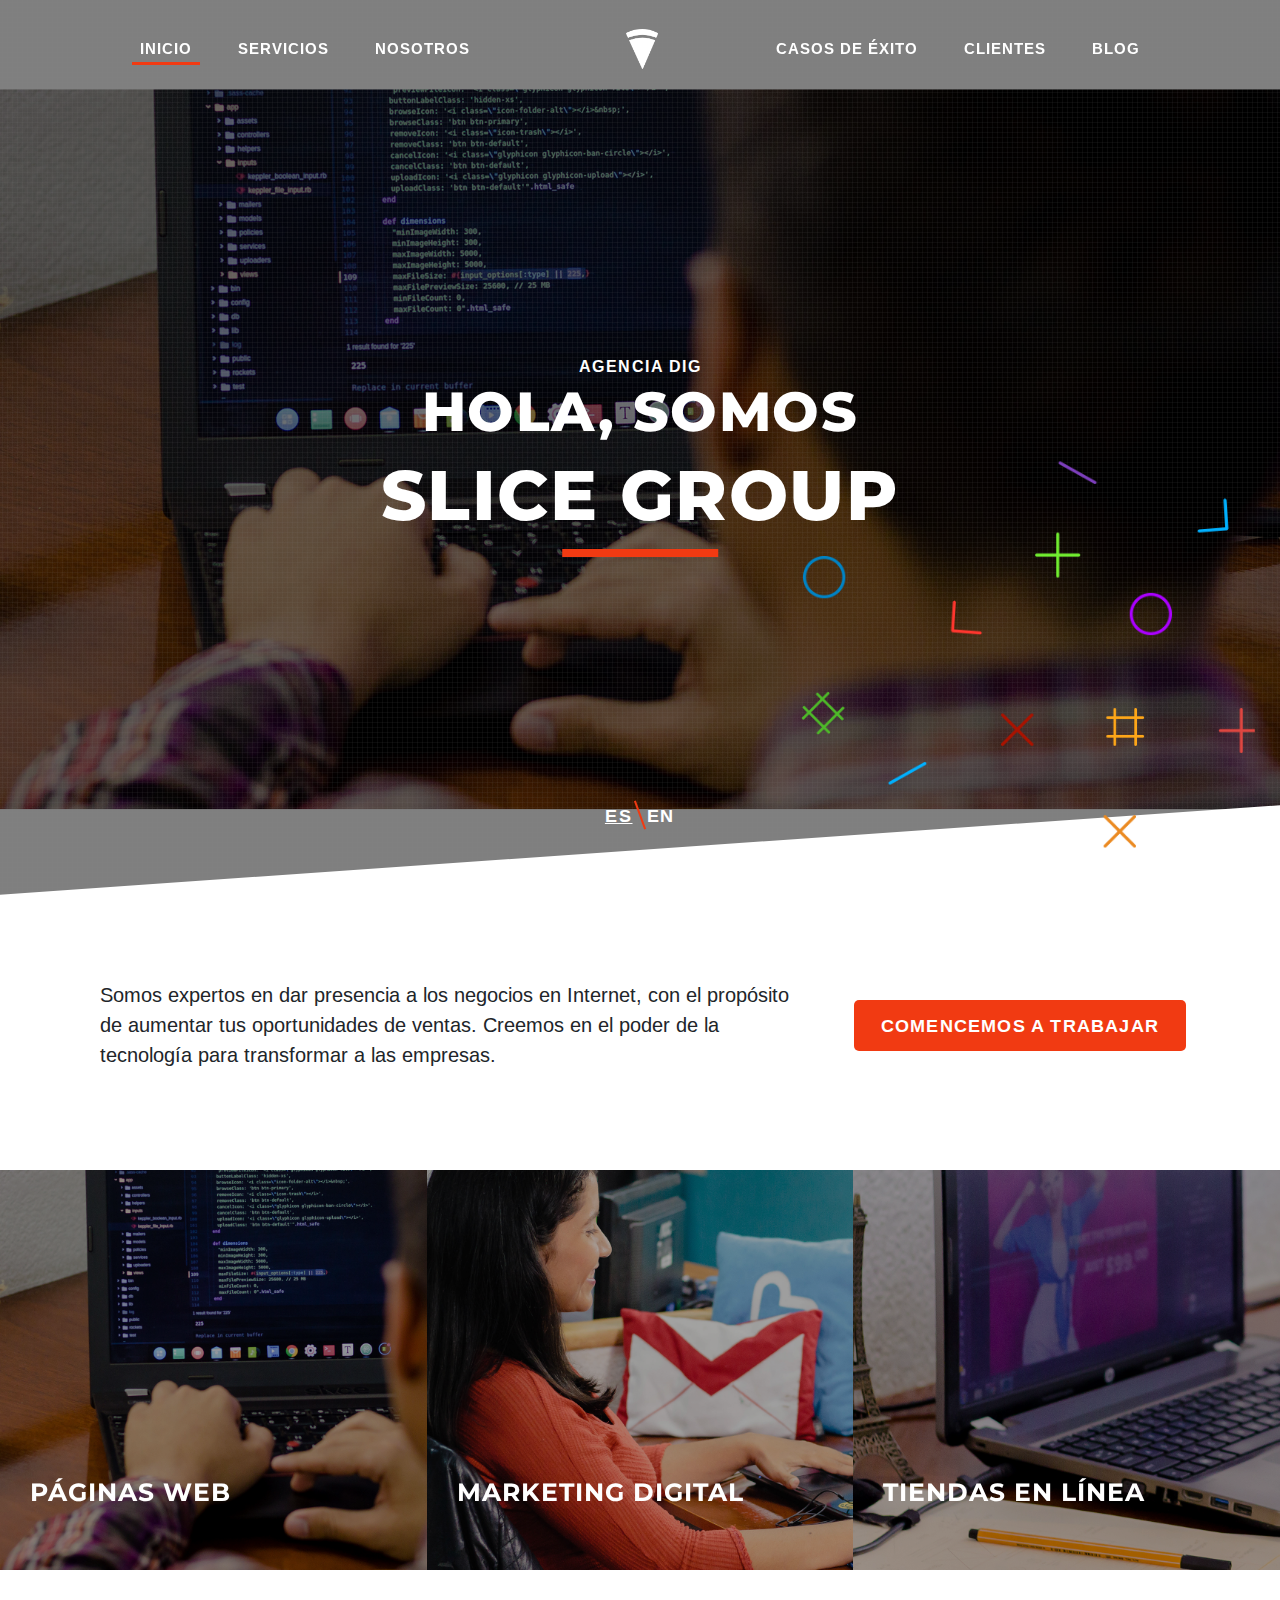
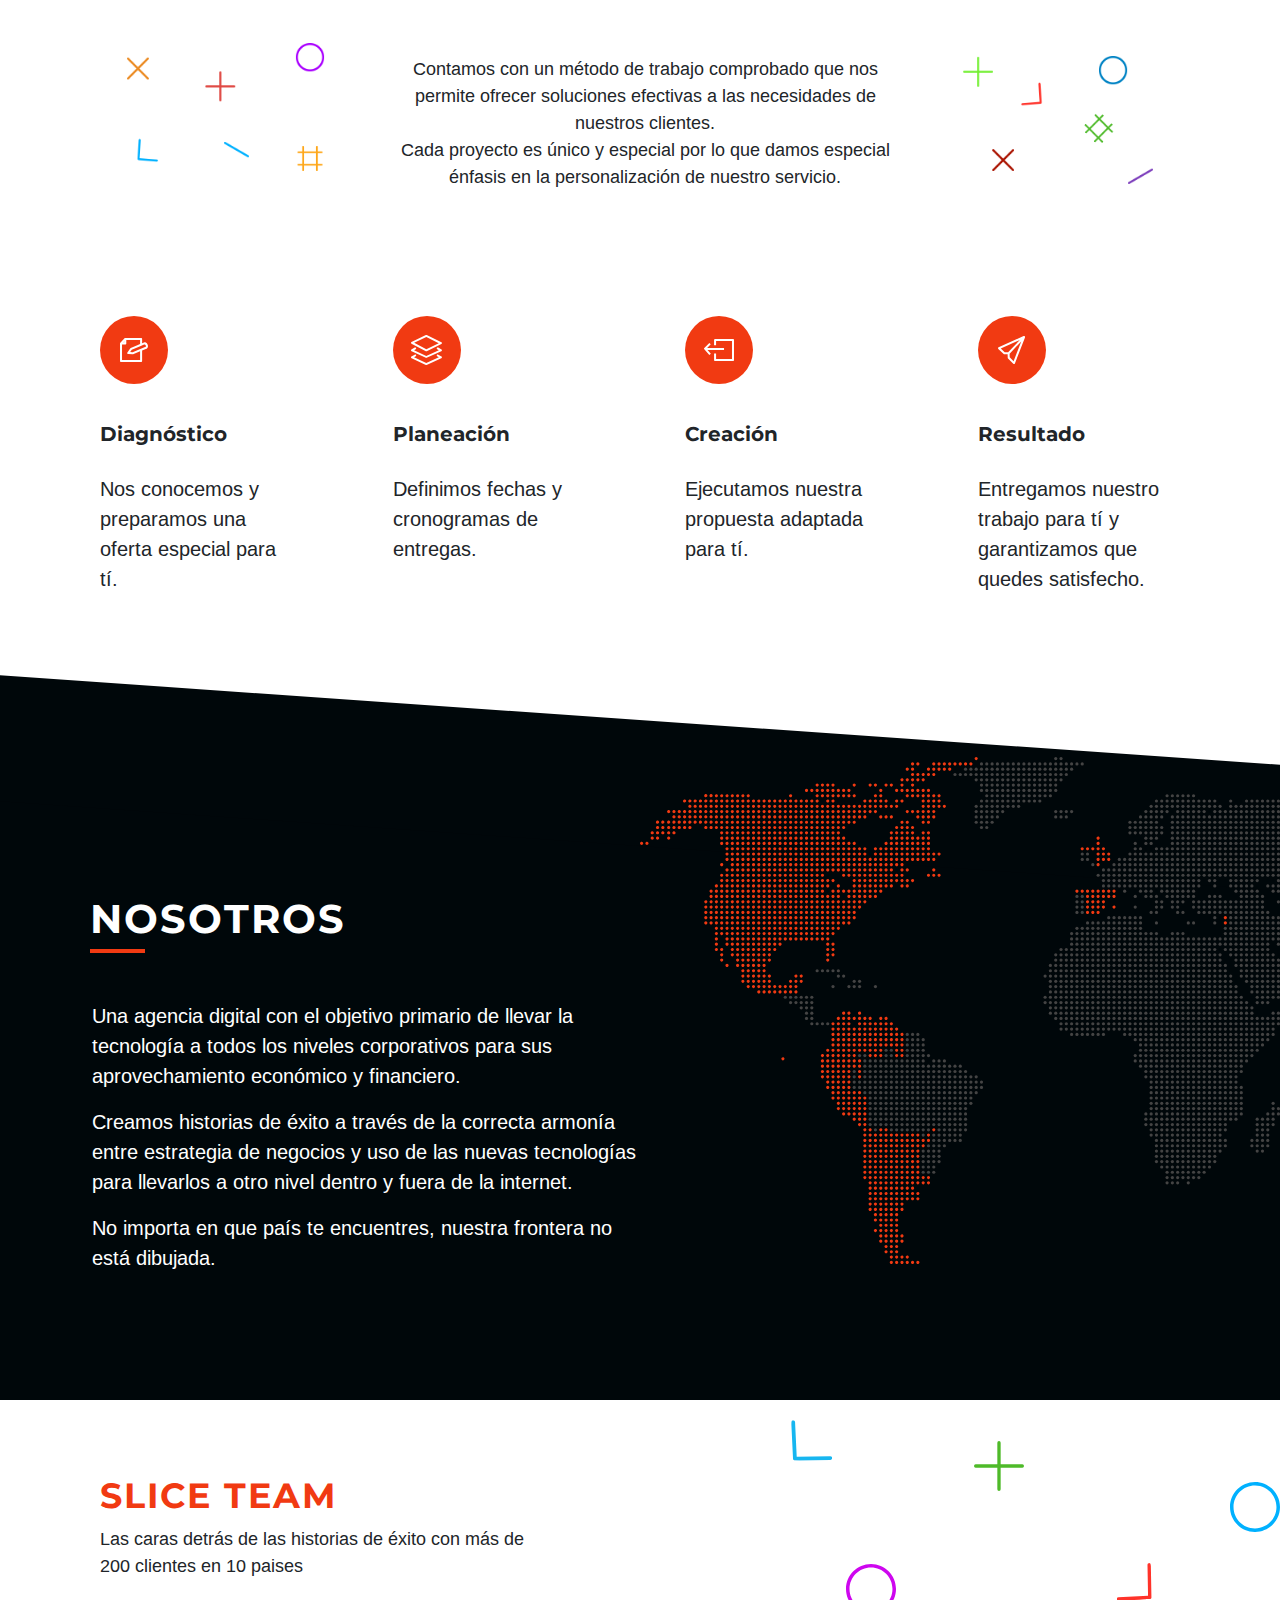
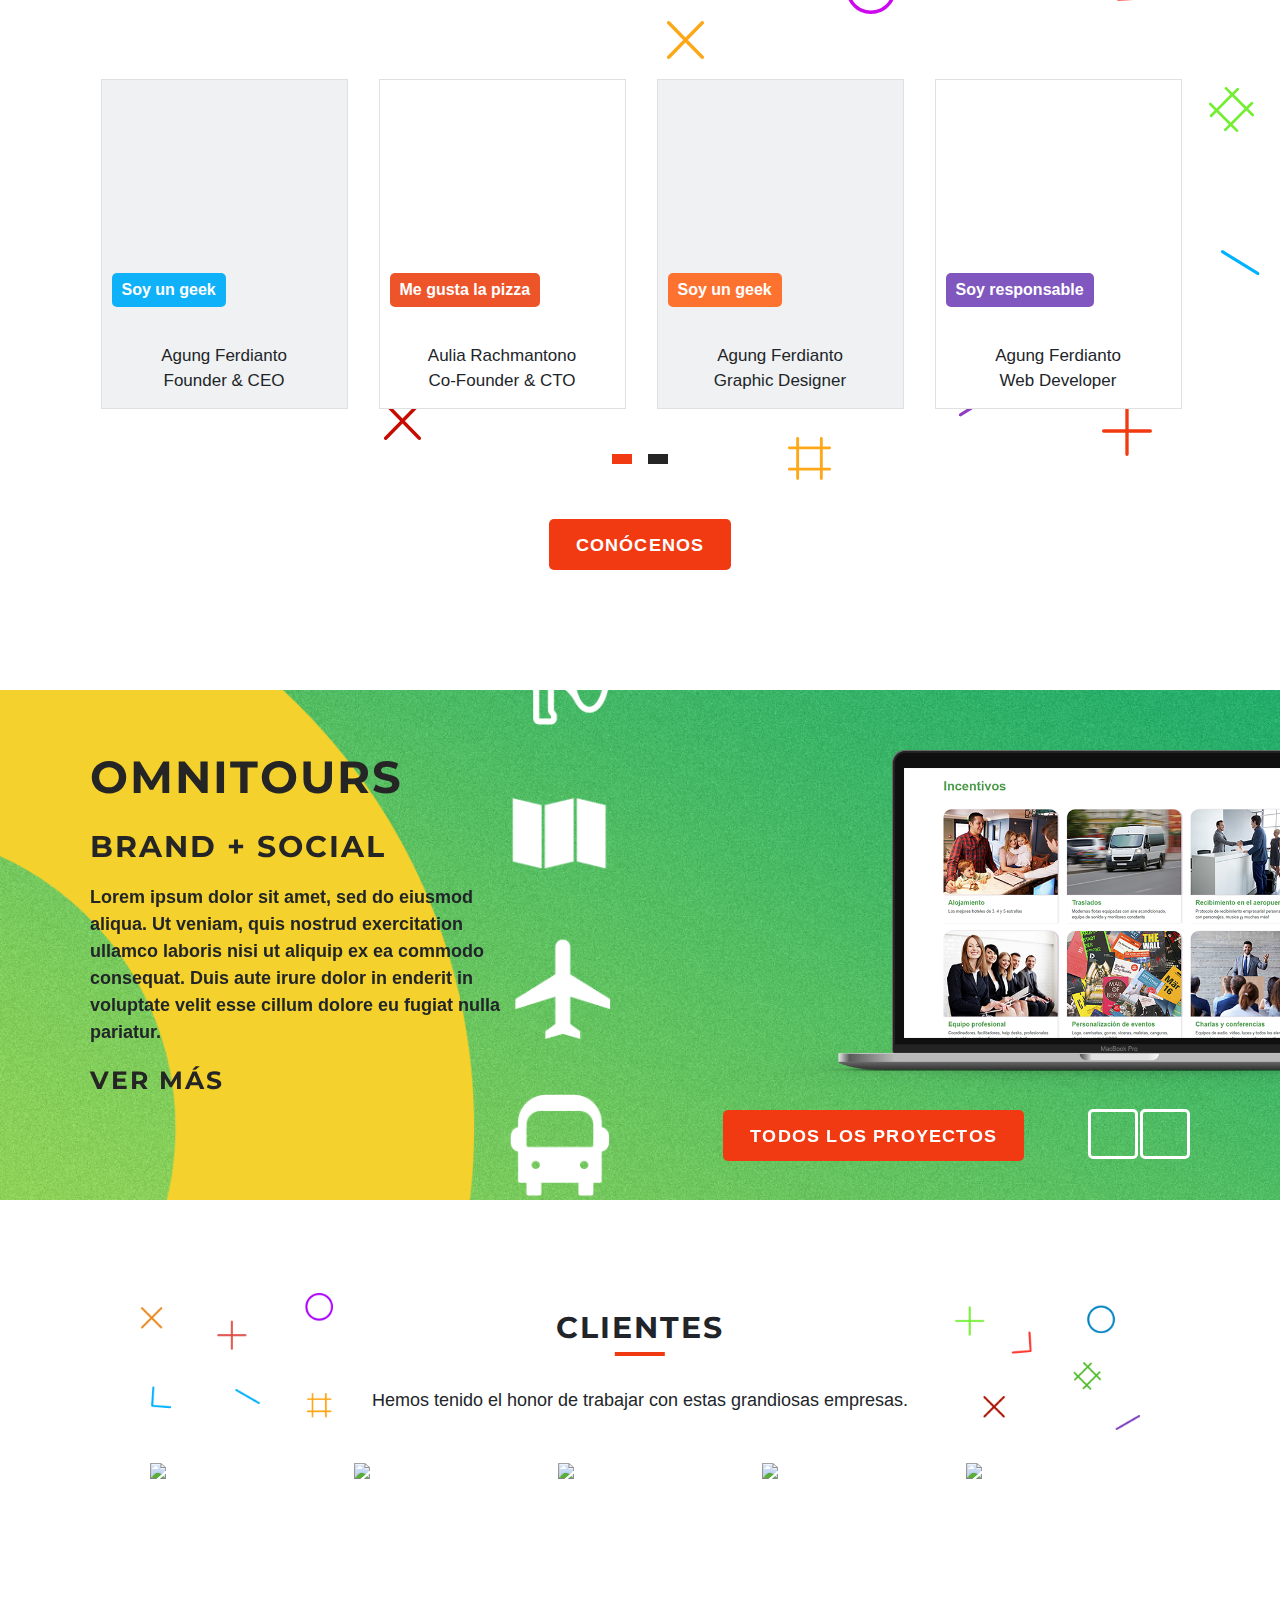
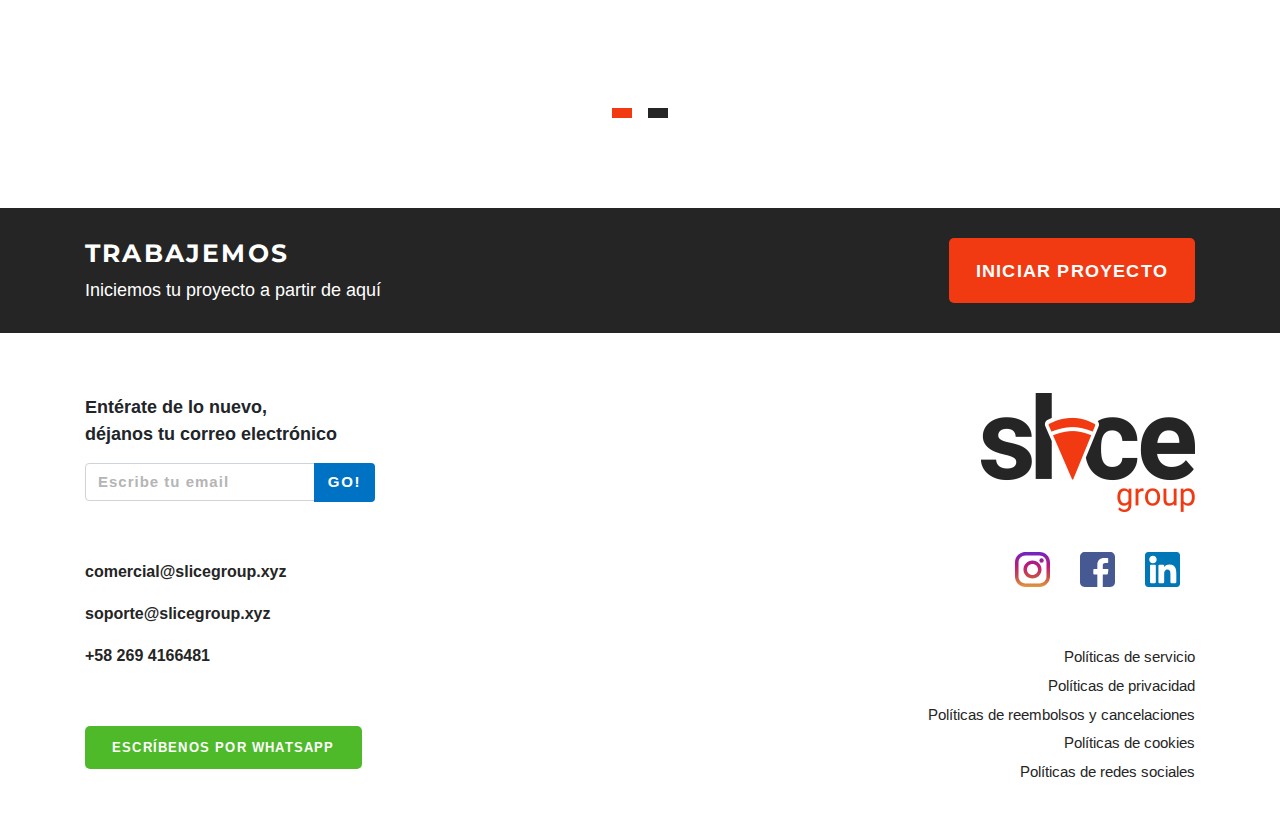
==== index.html @ 986cb637 "web slice" ====
<!DOCTYPE html>
<html lang="en">

<head>
  <meta charset='UTF-8'>
  <meta content='width=device-width, initial-scale=1.0' name='viewport'>
  <title>SliceGroup</title>
  <link href='assets/img/favicon.png' rel='icon' sizes='192x192'>
  <link href='assets/css/bootstrap.min.css' rel='stylesheet'>
  <link href='https://stackpath.bootstrapcdn.com/bootstrap/4.1.3/css/bootstrap.min.css' rel='stylesheet'>
  <link href='https://cdn.jsdelivr.net/npm/animate.css@3.5.2/animate.min.css' rel='stylesheet'>
  <link href='https://cdnjs.cloudflare.com/ajax/libs/animate.css/3.5.2/animate.min.css' rel='stylesheet'>
  <link href='assets/css/plugins.css' rel='stylesheet'>
  <link href='assets/css/styles.css' rel='stylesheet'>

</head>

<body data-offset="110" data-spy="scroll" data-target="#navbarNav">
  <div id='preloader'>
    <div class='content-svg'>
      <svg height='61.523mm' id='svg1' version='1.1' viewbox='0 0 399.99999 217.99662' width='190px' xmlns:cc='http://creativecommons.org/ns#' xmlns:dc='http://purl.org/dc/elements/1.1/' xmlns:rdf='http://www.w3.org/1999/02/22-rdf-syntax-ns#' xmlns='http://www.w3.org/2000/svg'>
        <metadata>
          <rdf>
            <work rdf:about=''>
              <format>image/svg+xml</format>
              <type rdf:resource='http://purl.org/dc/dcmitype/StillImage'></type>
              <title></title>
            </work>
          </rdf>
        </metadata>
        <g transform='translate(-171.31 -417.58)'>
          <path d='m 237.28887,544.90093 c 0,-1.57992 -0.3068,-3.02016 -0.92423,-4.32326 -0.62062,-1.30311 -1.78659,-2.52393 -3.50084,-3.65482 -1.71419,-1.13089 -4.04874,-2.21267 -6.99875,-3.2415 -2.95001,-1.02883 -6.75963,-2.02322 -11.42383,-2.98508 -5.69819,-1.23549 -10.96036,-2.77779 -15.79894,-4.63135 -4.83864,-1.85165 -9.02446,-4.15106 -12.55746,-6.89695 -3.53305,-2.74335 -6.29616,-5.93509 -8.28692,-9.57014 -1.98828,-3.63759 -2.9849,-7.85817 -2.9849,-12.66173 0,-4.66452 1.01406,-9.0892 3.03969,-13.27535 2.02316,-4.18549 4.93828,-7.87602 8.7479,-11.06521 3.80706,-3.19176 8.47375,-5.71313 13.99507,-7.56414 5.52375,-1.85356 11.75263,-2.77779 18.68166,-2.77779 7.2056,0 13.68866,0.88915 19.45434,2.67574 5.76287,1.78404 10.65127,4.27033 14.66519,7.46207 4.01647,3.18919 7.10361,6.98115 9.26589,11.37139 2.16036,4.39279 3.24149,9.19636 3.24149,14.41134 l -29.74689,0 c 0,-4.25567 -1.37262,-7.77143 -4.11578,-10.55177 -2.74564,-2.77779 -7.03364,-4.16828 -12.86636,-4.16828 -5.00805,0 -8.88739,1.13344 -11.6306,3.39586 -2.74323,2.26496 -4.11604,5.14735 -4.11604,8.64845 0,1.64434 0.35878,3.10436 1.08132,4.37238 0.72007,1.27058 1.8861,2.43464 3.49817,3.49791 1.61201,1.06647 3.73978,2.04364 6.38088,2.93534 2.64103,0.89169 5.88252,1.71642 9.72703,2.46907 6.03703,1.16852 11.62806,2.60876 16.77542,4.32263 5.148,1.71707 9.59054,3.92972 13.3302,6.64055 3.73964,2.71081 6.67242,6.00461 8.80025,9.88139 2.12529,3.87678 3.19175,8.55852 3.19175,14.04712 0,4.94071 -1.09899,9.48786 -3.29379,13.63636 -2.198,4.1536 -5.33744,7.73634 -9.41833,10.75588 -4.08345,3.02272 -9.00693,5.38954 -14.7698,7.10373 -5.76568,1.7142 -12.21385,2.57126 -19.35216,2.57126 -7.82099,0 -14.71761,-1.09625 -20.6874,-3.29131 -5.96731,-2.19754 -10.99526,-5.08058 -15.07641,-8.64546 -4.0837,-3.56807 -7.1533,-7.58199 -9.21131,-12.0443 -2.06052,-4.45978 -3.08953,-8.95463 -3.08953,-13.482 l 28.20197,0 c 0.137,2.88047 0.77236,5.36931 1.90351,7.45952 1.13368,2.09593 2.62362,3.79514 4.47737,5.09569 1.85368,1.30566 3.99644,2.26433 6.43317,2.88239 2.43674,0.61807 4.99307,0.92678 7.669,0.92678 5.69322,0 9.99863,-1.08113 12.91623,-3.24149 2.9153,-2.16227 4.37277,-4.99301 4.37277,-8.49092' id='letra-s' inkscape:connector-curvature='0' style='fill:#ffffff;fill-opacity:1;fill-rule:nonzero;stroke:none'></path>
          <path d='m 525.51482,577.73203 c -8.64844,0 -16.38479,-1.40522 -23.21158,-4.22071 -6.82679,-2.813 -12.62475,-6.65215 -17.39323,-11.52587 -4.76913,-4.87117 -8.40672,-10.5843 -10.90832,-17.13681 -2.50671,-6.55061 -3.7575,-13.56938 -3.7575,-21.04868 l 0,-4.01393 c 0,-8.43924 1.21635,-16.17559 3.6529,-23.20903 2.43654,-7.03091 5.9,-13.08782 10.39485,-18.16565 4.49485,-5.07784 9.94901,-9.03946 16.3644,-11.88741 6.41857,-2.8454 13.60382,-4.27033 21.56214,-4.27033 8.03039,0 15.09636,1.32033 21.20303,3.96098 6.10667,2.64384 11.23681,6.3465 15.38786,11.11498 4.15106,4.76913 7.27264,10.51733 9.36603,17.23951 2.09275,6.72665 3.13945,14.20403 3.13945,22.43853 l 0,12.65982 -70.91492,0 c 0.47837,3.6376 1.45746,6.92885 2.93469,9.8814 1.47278,2.95001 3.36141,5.47139 5.65827,7.56477 2.30005,2.09275 4.99364,3.72179 8.08014,4.8884 3.08969,1.16852 6.55316,1.74896 10.39741,1.74896 5.41908,0 10.42739,-1.01162 15.02685,-3.03485 4.59435,-2.02577 8.54321,-5.16267 11.8351,-9.42087 l 14.61543,16.36758 c -1.78658,2.53859 -4.01392,5.00767 -6.69029,7.40977 -2.67573,2.40146 -5.8324,4.54715 -9.46999,6.43324 -3.63568,1.88845 -7.73635,3.39828 -12.29881,4.52949 -4.56182,1.13114 -9.55482,1.69671 -14.97391,1.69671 z m -3.39585,-91.39553 0,0 c -3.22937,0 -6.05691,0.56575 -8.49409,1.69728 -2.43655,1.13344 -4.52675,2.71273 -6.27634,4.73596 -1.75151,2.02322 -3.17389,4.44254 -4.27288,7.25541 -1.09645,2.81542 -1.88865,5.93509 -2.36703,9.36603 l 41.3747,0 0,-2.36702 c -0.067,-2.95001 -0.4956,-5.69335 -1.28525,-8.23451 -0.79028,-2.53668 -1.99069,-4.73403 -3.60315,-6.58759 -1.61182,-1.85165 -3.67013,-3.2938 -6.17364,-4.32327 -2.50671,-1.02883 -5.47393,-1.54229 -8.90232,-1.54229' id='letra-e' inkscape:connector-curvature='0' style='fill:#ffffff;fill-opacity:1;fill-rule:nonzero;stroke:none'></path>
          <path d='m 296.5307,490.31341 0,0 -5.06763,-11.52638 c -0.99184,-2.25986 -1.02692,-4.86543 -0.0874,-7.14826 0.9389,-2.27708 2.79055,-4.10321 5.08295,-5.00767 0.9861,-0.38908 2.12017,-0.92423 3.42837,-1.53018 1.08114,-0.5007 2.27199,-1.0486 3.56489,-1.62202 l 0,-45.89696 -29.84831,0 0,158.0921 29.84831,0 0,-69.6143 -6.92119,-15.74633' id='letra-l' inkscape:connector-curvature='0' style='fill:#ffffff;fill-opacity:1;fill-rule:nonzero;stroke:none'></path>
          <path d='m 434.09466,544.02646 c -0.92486,2.02323 -2.21265,3.75432 -3.857,5.19711 -1.6469,1.44024 -3.60571,2.55646 -5.86748,3.34355 -2.26497,0.79029 -4.76912,1.18384 -7.51502,1.18384 -4.45977,0 -8.06228,-0.87448 -10.80562,-2.62408 -2.7459,-1.74895 -4.8884,-4.09811 -6.43325,-7.05067 -1.54485,-2.95 -2.5909,-6.38094 -3.13944,-10.2928 -0.55045,-3.90932 -0.82218,-7.99276 -0.82218,-12.24587 l 0,-2.88303 c 0,-4.18294 0.27173,-8.2345 0.82218,-12.14381 0.54854,-3.91378 1.59459,-7.36258 3.13944,-10.34447 1.54485,-2.98509 3.68735,-5.36741 6.43325,-7.15336 2.74334,-1.78404 6.27633,-2.67637 10.59896,-2.67637 3.02016,0 5.6959,0.51346 8.0304,1.54229 2.32937,1.02947 4.28818,2.41932 5.86492,4.16827 1.57992,1.7496 2.79565,3.80981 3.65545,6.17683 0.85726,2.36703 1.31778,4.8884 1.38985,7.56414 l 27.89334,0 c -0.072,-6.65458 -1.23614,-12.6745 -3.50046,-18.06105 -2.26497,-5.38655 -5.42164,-9.96623 -9.47063,-13.74096 -4.04901,-3.77473 -8.90232,-6.67243 -14.56314,-8.6982 -5.66082,-2.02323 -11.92185,-3.03421 -18.78372,-3.03421 -8.57638,0 -16.0729,1.45746 -22.48892,4.37239 -1.81401,0.82473 -3.52087,1.75915 -5.16267,2.75802 2.2975,2.64383 3.07949,6.44599 1.652,9.87693 l -4.60966,11.09457 0.003,0 -19.19193,46.20631 c 0.47328,2.40147 1.02118,4.76849 1.73365,7.05067 2.12528,6.82934 5.31447,12.76443 9.57269,17.80718 4.2531,5.04276 9.60521,9.02223 16.05567,11.93971 6.44791,2.91511 13.99738,4.37264 22.64328,4.37264 6.44791,0 12.47039,-0.99662 18.06104,-2.98489 5.59385,-1.98795 10.44717,-4.78616 14.5657,-8.38675 4.11596,-3.60507 7.37532,-7.8907 9.77678,-12.86649 2.40211,-4.97259 3.63569,-10.41207 3.70777,-16.31209 l -27.89334,0 c -0.072,2.53924 -0.56767,4.82143 -1.49446,6.84465' id='letra-c' inkscape:connector-curvature='0' style='fill:#ffffff;fill-opacity:1;fill-rule:nonzero;stroke:none'></path>
          <path d='m 570.77651,608.39817 c 0,2.25731 -0.26407,4.34024 -0.79475,6.24629 -0.53323,1.90605 -1.30566,3.55799 -2.31982,4.95071 -1.01416,1.39527 -2.26241,2.48165 -3.74475,3.25898 -1.47979,0.7774 -3.16687,1.16858 -5.06571,1.16858 -1.93584,0 -3.6274,-0.30399 -5.0772,-0.91191 -1.453,-0.60799 -2.70125,-1.4875 -3.7454,-2.64608 l 0,14.82728 -5.26217,0 0,-42.63303 4.80868,0 0.25704,3.41339 c 1.04159,-1.28811 2.30451,-2.27479 3.7843,-2.95995 1.47787,-0.6802 3.19685,-1.0215 5.15054,-1.0215 1.93585,0 3.64717,0.37869 5.13716,1.13611 1.48745,0.75993 2.7459,1.82634 3.76963,3.20164 1.02437,1.37786 1.79934,3.02724 2.31982,4.95326 0.52367,1.92596 0.78263,4.06623 0.78263,6.41577 l 0,0.60046 z m -5.26217,-0.60046 0,0 c 0,-1.53483 -0.16202,-2.9824 -0.48603,-4.33781 -0.32148,-1.3579 -0.82728,-2.54887 -1.50722,-3.57043 -0.68312,-1.02654 -1.5474,-1.83628 -2.59154,-2.43425 -1.0435,-0.59798 -2.28474,-0.89693 -3.7269,-0.89693 -0.89233,0 -1.70429,0.1046 -2.43462,0.31139 -0.72969,0.20934 -1.39049,0.50332 -1.97794,0.88456 -0.59063,0.37868 -1.11176,0.82964 -1.56526,1.35037 -0.45542,0.52079 -0.85214,1.08636 -1.19595,1.69429 l 0,14.71264 c 0.34381,0.60792 0.74053,1.17101 1.19595,1.69429 0.4535,0.52074 0.97463,0.96671 1.56526,1.33793 0.58745,0.36873 1.25272,0.65781 1.99324,0.86708 0.73989,0.20927 1.56462,0.31395 2.4761,0.31395 1.42046,0 2.6515,-0.304 3.68798,-0.91192 1.03138,-0.60792 1.89056,-1.4227 2.57368,-2.44675 0.67994,-1.02399 1.18574,-2.22491 1.50722,-3.60029 0.32401,-1.3753 0.48603,-2.83289 0.48603,-4.36766 l 0,-0.60046 m -33.87052,12.60976 c -0.96632,1.1386 -2.1897,2.02564 -3.67012,2.661 -1.47979,0.63535 -3.26383,0.95426 -5.34892,0.95426 -1.51997,0 -2.89324,-0.2143 -4.12873,-0.64038 -1.23359,-0.42601 -2.29495,-1.10123 -3.18664,-2.02061 -0.89234,-0.92187 -1.57993,-2.10787 -2.06342,-3.56049 -0.48284,-1.45006 -0.72457,-3.20162 -0.72457,-5.24966 l 0,-19.8926 5.26217,0 0,19.94988 c 0,1.38532 0.16455,2.52897 0.48539,3.42838 0.32147,0.90197 0.75009,1.61456 1.28078,2.13529 0.53068,0.52322 1.13854,0.882 1.82167,1.08133 0.68249,0.20182 1.38538,0.29896 2.1055,0.29896 2.14505,0 3.86658,-0.40611 5.16714,-1.22332 1.29799,-0.81726 2.2522,-1.90605 2.86006,-3.27389 l 0,-22.39663 5.26217,0 0,30.79313 -5.00767,0 -0.11481,-3.04465 m -53.64288,-12.63718 c 0,-2.2399 0.32594,-4.31039 0.98164,-6.21894 0.65251,-1.90605 1.58183,-3.56041 2.78799,-4.9657 1.20551,-1.40273 2.67063,-2.50403 4.39725,-3.30133 1.72664,-0.7973 3.66057,-1.19339 5.80561,-1.19339 2.18269,0 4.13831,0.39609 5.87769,1.19339 1.7362,0.7973 3.20897,1.8986 4.42469,3.30133 1.2138,1.40529 2.14569,3.05965 2.79055,4.9657 0.64293,1.90855 0.96696,3.97904 0.96696,6.21894 l 0,0.62788 c 0,2.23741 -0.32403,4.31039 -0.96696,6.21644 -0.64486,1.90848 -1.57675,3.55793 -2.79055,4.9532 -1.21572,1.39278 -2.68339,2.48656 -4.41001,3.27141 -1.72919,0.78984 -3.67013,1.18351 -5.83496,1.18351 -2.16291,0 -4.10896,-0.39367 -5.83559,-1.18351 -1.72407,-0.78485 -3.1962,-1.87863 -4.41002,-3.27141 -1.21572,-1.39527 -2.15014,-3.04472 -2.80265,-4.9532 -0.6557,-1.90605 -0.98164,-3.97903 -0.98164,-6.21644 l 0,-0.62788 z m 5.29215,0.62788 0,0 c 0,1.53477 0.17923,2.98739 0.54025,4.35274 0.36165,1.36785 0.907,2.56628 1.63478,3.60028 0.73223,1.03649 1.64434,1.85376 2.73314,2.46168 1.09134,0.60792 2.36702,0.91192 3.82958,0.91192 1.44024,0 2.71082,-0.304 3.81172,-0.91192 1.10155,-0.60792 2.01111,-1.42519 2.73315,-2.46168 0.72012,-1.034 1.26866,-2.23243 1.63733,-3.60028 0.36867,-1.36535 0.553,-2.81797 0.553,-4.35274 l 0,-0.62788 c 0,-1.51736 -0.18433,-2.965 -0.553,-4.34031 -0.36867,-1.37537 -0.92168,-2.57878 -1.64945,-3.61278 -0.73288,-1.034 -1.6469,-1.85866 -2.74846,-2.4766 -1.09835,-0.61539 -2.38168,-0.92435 -3.8417,-0.92435 -1.44278,0 -2.70316,0.30896 -3.78493,0.92435 -1.08369,0.61794 -1.98815,1.4426 -2.72038,2.4766 -0.72778,1.034 -1.27313,2.23741 -1.63478,3.61278 -0.36102,1.37531 -0.54025,2.82295 -0.54025,4.34031 l 0,0.62788 m -8.16753,-11.01273 c -0.45605,-0.0772 -0.87958,-0.12955 -1.26803,-0.15946 -0.38652,-0.0274 -0.82982,-0.0423 -1.32096,-0.0423 -1.82358,0 -3.30591,0.39865 -4.45467,1.19595 -1.14874,0.7973 -2.00855,1.86867 -2.57622,3.21662 l 0,21.85592 -5.26472,0 0,-30.79313 5.12248,0 0.0848,3.55793 c 0.7973,-1.2707 1.7936,-2.27728 2.98955,-3.0173 1.19404,-0.73996 2.6464,-1.10869 4.35325,-1.10869 0.37824,0 0.81453,0.0399 1.30757,0.12706 0.49624,0.0847 0.83748,0.17438 1.02692,0.26903 l 0,4.89842 m -48.83737,10.41222 c 0,-2.34954 0.27937,-4.48981 0.84004,-6.41577 0.5581,-1.92602 1.36305,-3.5754 2.41932,-4.95326 1.05116,-1.3753 2.32427,-2.44171 3.82703,-3.20164 1.49701,-0.75742 3.18664,-1.13611 5.06507,-1.13611 1.95371,0 3.65036,0.3413 5.09315,1.0215 1.44215,0.68516 2.67573,1.67184 3.69946,2.95995 l 0.2596,-3.41339 4.80868,0 0,30.14037 c 0,2.02813 -0.31893,3.8345 -0.95422,5.42163 -0.63592,1.58216 -1.53273,2.92009 -2.68849,4.0114 -1.15895,1.0913 -2.53414,1.92099 -4.12873,2.48906 -1.59205,0.57057 -3.35631,0.8571 -5.29215,0.8571 -0.7973,0 -1.71387,-0.0922 -2.74525,-0.27158 -1.03457,-0.18188 -2.07808,-0.47588 -3.13243,-0.88201 -1.05116,-0.40862 -2.06532,-0.95676 -3.03229,-1.63696 -0.96632,-0.68268 -1.79105,-1.52731 -2.47354,-2.5339 l 2.73314,-3.15928 c 0.64295,0.7973 1.30566,1.4625 1.9907,1.99076 0.68248,0.53317 1.37007,0.95925 2.06277,1.28314 0.69269,0.3214 1.39304,0.55561 2.10551,0.69513 0.71246,0.14451 1.42047,0.21427 2.12017,0.21427 1.23359,0 2.35235,-0.1744 3.35886,-0.52571 1.00396,-0.35129 1.86632,-0.87706 2.57623,-1.57964 0.70992,-0.70264 1.25591,-1.56219 1.6367,-2.57629 0.37887,-1.01404 0.56831,-2.19755 0.56831,-3.543 l 0,-2.67344 c -1.02436,1.17604 -2.24264,2.07546 -3.65736,2.70086 -1.41282,0.62789 -3.06992,0.94183 -4.96367,0.94183 -1.84336,0 -3.50556,-0.39118 -4.99555,-1.16858 -1.49,-0.77733 -2.76312,-1.86371 -3.81427,-3.25898 -1.0518,-1.39272 -1.86632,-3.04466 -2.43464,-4.95071 -0.56768,-1.90605 -0.85215,-3.98898 -0.85215,-6.24629 l 0,-0.60046 z m 5.29214,0.60046 0,0 c 0,1.53477 0.15692,2.98484 0.47137,4.34024 0.31127,1.35541 0.7973,2.53643 1.44981,3.54052 0.65506,1.00912 1.49509,1.80393 2.51882,2.39438 1.02692,0.58554 2.2503,0.87952 3.67012,0.87952 0.93189,0 1.77129,-0.11456 2.52138,-0.33883 0.74755,-0.22923 1.42047,-0.54069 2.01813,-0.94183 0.60084,-0.39616 1.12386,-0.87205 1.58247,-1.42263 0.4535,-0.55065 0.85215,-1.15609 1.1934,-1.82135 l 0,-14.05739 c -0.34125,-0.62783 -0.7399,-1.21088 -1.1934,-1.75158 -0.45861,-0.54311 -0.98163,-1.01154 -1.58247,-1.4077 -0.59766,-0.40115 -1.26548,-0.70762 -2.00537,-0.92685 -0.73989,-0.21929 -1.56717,-0.32638 -2.47673,-0.32638 -1.44278,0 -2.67573,0.29895 -3.7001,0.89693 -1.02373,0.59797 -1.86823,1.40771 -2.53159,2.43425 -0.66526,1.02156 -1.1532,2.21253 -1.46447,3.57043 -0.31445,1.35541 -0.47137,2.80298 -0.47137,4.33781 l 0,0.60046' id='group' inkscape:connector-curvature='0' style='fill:#ffffff;fill-opacity:1;fill-rule:nonzero;stroke:none'></path>
          <path class='animated infinited fadeIn' d='m 384.65705,476.55268 c -1.50828,3.631 -3.01655,7.26201 -4.52483,10.89301 -16.10383,-6.33402 -33.78332,-10.26239 -51.06219,-7.04556 -8.91064,1.44151 -17.62096,3.96334 -26.07164,7.10999 -1.70217,-4.14444 -3.82454,-8.15286 -5.25756,-12.38442 2.65962,-4.04489 8.96804,-4.809 13.27536,-7.13971 20.52539,-7.57947 44.1862,-7.62931 64.20244,1.60339 2.7409,2.2097 10.09098,2.4279 9.43842,6.9633 z m -43.13384,98.60063 c -11.84403,-26.94539 -23.68806,-53.89079 -35.53209,-80.83618 16.25693,-6.00713 34.12365,-9.98683 51.36045,-6.0286 6.80908,1.39427 13.46161,3.49012 19.93271,6.01394 -11.19046,26.9428 -22.38091,53.88559 -33.57137,80.82839 -0.33741,0.95923 -1.8312,0.97112 -2.1897,0.0224' id='isotipo' inkscape:connector-curvature='0' style='fill:#c15010;fill-opacity:1;fill-rule:nonzero;stroke:none;'></path>
        </g>
      </svg>
      <div class='pulsed'></div>
    </div>
  </div>
  <script>
    var p = document.getElementById('preloader')
  p.remove()
</script>

  <section class="slice-home" id="slice-home">
    <nav class='navbar navbar-expand-md' id='slice-nav'>
      <img alt='SliceGroup - Agencia Digital' class='d-lg-none d-md-none navbar-img' src='assets/img/menu_iso_logo.png'>
      <button class='navbar-toggler p-2 border-0 hamburger hamburger--elastic' data-toggle='offcanvas' type='button'>
        <span class='hamburger-box'>
          <span class='hamburger-inner'></span>
        </span>
      </button>
      <div class='navbar-collapse offcanvas-collapse' id='navbarNav'>
        <ul class='navbar-nav'>
          <li class='nav-item active'>
            <a class='active d-none d-sm-block nav-link' data-scroll='' href='#slice-home'>Inicio</a>
          </li>
          <li class='nav-item'>
            <a class='nav-link' data-scroll='' href='#content-empty-service'>Servicios</a>
          </li>
          <li class='nav-item'>
            <a class='nav-link' data-scroll='' href='#about'>Nosotros</a>
          </li>
        </ul>
        <ul class='navbar-nav d-none d-lg-block'>
          <li class='nav-iten'>
            <a class='navbar-brand' href='index.html'>
              <img alt='SliceGroup - Agencia Digital' id='iso' src='assets/img/menu_iso_logo.png'>
            </a>
          </li>
        </ul>
        <ul class='navbar-nav'>
          <li class='nav-item'>
            <a class='nav-link' data-scroll='' href='#projects'>Casos de Éxito</a>
          </li>
          <li class='nav-item'>
            <a class='nav-link' data-scroll='' href='#clients'>Clientes</a>
          </li>
          <li class='nav-item'>
            <a class='nav-link' data-scroll='' href='#'>Blog</a>
          </li>
        </ul>
      </div>
    </nav>

    <div class='mask-home'>
      <span class='typed'></span>
      <h2>
        Hola, somos
        <br>
      </h2>
      <h1>
        Slice Group
      </h1>
      <div class='languages'>
        <a class='active' href=''>
          ES
        </a>
        <div class='slash'></div>
        <a href=''>
          EN
        </a>
      </div>
    </div>
    <div class='particles-orbit-container'>
      <div class='particles-orbit'></div>
      <div class='particles-orbit'></div>
      <div class='particles-orbit'></div>
      <div class='particles-orbit'>
        <img alt='' src='assets/img/vectores_inicio.png'>
      </div>
    </div>

    <div class='img-banner d-sm-none d-md-none d-lg-none d-xl-none' style='background-image:url(&quot;assets/img/service_web.jpg&quot;);'></div>
    <video autoplay='true' class='d-none d-md-block' id='myVideo' loop='true' muted='' poster='assets/img/service_web.jpg'>
      <source src='assets/img/VID-20180804-WA0000.mp4' type='video/mp4'>
    </video>

  </section>
  <section class='services' id='services'>
    <div class='services-cta'>
      <div class='container'>
        <div class='row'>
          <div class='col-lg-8'>
            <div class='service-text'>
              <p>Somos expertos en dar presencia a los negocios en Internet, con el propósito de aumentar tus oportunidades de ventas. Creemos en el poder de la tecnología para transformar a las empresas.</p>
            </div>
          </div>
          <div class='col-lg-4'>
            <div class='service-button'>
              <button class='btn main-btn btn-orange'>Comencemos a trabajar</button>
            </div>
          </div>
        </div>
      </div>
    </div>
    <div id='content-empty-service'></div>
    <div class='services-cards'>
      <div class='service-card' style='background-image:url(&#39;assets/img/service_web.jpg&#39;)'>
        <a href='#'>
          <div class='service-mask card-effect'>
            <figcaption>
              <h2>Páginas Web</h2>
            </figcaption>
          </div>
        </a>
      </div>
      <div class='service-card' style='background-image:url(&#39;assets/img/service_marketing.jpg&#39;)'>
        <a href='#'>
          <div class='service-mask card-effect'>
            <figcaption>
              <h2>Marketing Digital</h2>
            </figcaption>
          </div>
        </a>
      </div>
      <div class='service-card' style='background-image:url(&#39;assets/img/service_ecommerce.jpg&#39;)'>
        <a href='#'>
          <div class='service-mask card-effect'>
            <figcaption>
              <h2>Tiendas en línea</h2>
            </figcaption>
          </div>
        </a>
      </div>
    </div>
    <div class='services-how-text container'>
      <p>
        Contamos con un método de trabajo comprobado que nos permite ofrecer soluciones efectivas a las necesidades de nuestros clientes.
        <br>
        Cada proyecto es único y especial por lo que damos especial énfasis en la personalización de nuestro servicio.
      </p>
    </div>
    <div class='container services-how-icons'>
      <div class='row'>
        <div class='col-lg-3 col-md-6'>
          <div class='delay0 service-icon-wrapper'>
            <div class='service-icon'>
              <img alt='Diagnóstico' src='assets/img/icono-diagnostico.svg'>
            </div>
            <span>Diagnóstico</span>
            <p> Nos conocemos y preparamos una oferta especial para tí.</p>
          </div>
        </div>
        <div class='col-lg-3 col-md-6'>
          <div class='delay1 service-icon-wrapper'>
            <div class='service-icon'>
              <img alt='Planeación' src='assets/img/icono-planeacion.svg'>
            </div>
            <span>Planeación</span>
            <p>Definimos fechas y cronogramas de entregas.</p>
          </div>
        </div>
        <div class='col-lg-3 col-md-6'>
          <div class='delay2 service-icon-wrapper'>
            <div class='service-icon'>
              <img alt='Creación' src='assets/img/icono-creacion.svg'>
            </div>
            <span>Creación</span>
            <p>Ejecutamos nuestra propuesta adaptada para tí.</p>
          </div>
        </div>
        <div class='col-lg-3 col-md-6'>
          <div class='delay3 service-icon-wrapper'>
            <div class='service-icon'>
              <img alt='Resultado' src='assets/img/icono-resultado.svg'>
            </div>
            <span>Resultado</span>
            <p>Entregamos nuestro trabajo para tí y garantizamos que quedes satisfecho.</p>
          </div>
        </div>
      </div>
    </div>
  </section>

  <section id='about'>
    <div class='about'>
      <div class='container-fluid'>
        <div class='row'>
          <div class='col-lg-6'>
            <div class='about-content'>
              <h1>Nosotros</h1>
              <div class='about-text'>
                <p>Una agencia digital con el objetivo primario de llevar la tecnología a todos los niveles corporativos para sus aprovechamiento económico y financiero.</p>
                <p>Creamos historias de éxito a través de la correcta armonía entre estrategia de negocios y uso de las nuevas tecnologías para llevarlos a otro nivel dentro y fuera de la internet.</p>
                <p>No importa en que país te encuentres, nuestra frontera no está dibujada.</p>
              </div>
            </div>
          </div>
          <img alt='' class='about-map d-none d-lg-block' src='assets/img/mapa1.svg'>
        </div>
      </div>
    </div>
    <div class='team' id='team'>
      <div class='team-svg d-none d-sm-block'>
        <div class='svgs parallax'>
          <img class='vector circle-cyan' src='assets/img/circle-cyan.svg'>
          <img class='vector circle-violet' src='assets/img/circle-violet.svg'>
          <img class='vector cross-green' src='assets/img/cross-green.svg'>
          <img class='vector cross-red' src='assets/img/cross-red.svg'>
          <img class='vector equis-red' src='assets/img/equis-red.svg'>
          <img class='vector equis-yellow' src='assets/img/equis-yellow.svg'>
          <img class='vector higher-cyan' src='assets/img/higher-cyan.svg'>
          <img class='vector higher-red' src='assets/img/higher-red.svg'>
          <img class='vector sharp-green' src='assets/img/sharp-green.svg'>
          <img class='vector sharp-yellow' src='assets/img/sharp-yellow.svg'>
          <img class='vector slash-cyan' src='assets/img/slash-cyan.svg'>
          <img class='vector slash-violet' src='assets/img/slash-violet.svg'>
        </div>
      </div>
      <div class='container container-team'>
        <div class='team-header'>
          <h1>Slice Team</h1>
          <p>Las caras detrás de las historias de éxito con más de 200 clientes en 10 paises</p>
        </div>
        <div class='row'>
          <div class='team-carousel multiple-items'>
            <div class='col-lg-3 col-md-4 content-team-card' style='display:flex;justify-content:center;'>
              <div class='gray-bg team-card'>
                <div class='team-img'>
                  <div class='team-img-content' style='background-image: url(https://images.pexels.com/photos/774909/pexels-photo-774909.jpeg?auto=compress&amp;cs=tinysrgb&amp;dpr=2&amp;h=650&amp;w=940)'>
                    <a href='#'>
                      <div class='team-mask'>
                        <i class='fa fa-linkedin'></i>
                      </div>
                    </a>
                    <div class='employee-0 team-quote'>Soy un geek</div>
                  </div>
                </div>
                <div class='team-content'>
                  <span>Agung Ferdianto</span>
                  <span>Founder & CEO</span>
                </div>
              </div>
            </div>
            <div class='col-lg-3 col-md-4 content-team-card' style='display:flex;justify-content:center;'>
              <div class='team-card white-bg'>
                <div class='team-img'>
                  <div class='team-img-content' style='background-image: url(https://images.pexels.com/photos/220453/pexels-photo-220453.jpeg?auto=compress&amp;cs=tinysrgb&amp;dpr=2&amp;h=650&amp;w=940)'>
                    <a href='#'>
                      <div class='team-mask'>
                        <i class='fa fa-linkedin'></i>
                      </div>
                    </a>
                    <div class='employee-1 team-quote'>Me gusta la pizza</div>
                  </div>
                </div>
                <div class='team-content'>
                  <span>Aulia Rachmantono</span>
                  <span>Co-Founder & CTO</span>
                </div>
              </div>
            </div>
            <div class='col-lg-3 col-md-4 content-team-card' style='display:flex;justify-content:center;'>
              <div class='gray-bg team-card'>
                <div class='team-img'>
                  <div class='team-img-content' style='background-image: url(https://images.pexels.com/photos/774909/pexels-photo-774909.jpeg?auto=compress&amp;cs=tinysrgb&amp;dpr=2&amp;h=650&amp;w=940)'>
                    <a href='#'>
                      <div class='team-mask'>
                        <i class='fa fa-linkedin'></i>
                      </div>
                    </a>
                    <div class='employee-2 team-quote'>Soy un geek</div>
                  </div>
                </div>
                <div class='team-content'>
                  <span>Agung Ferdianto</span>
                  <span>Graphic Designer</span>
                </div>
              </div>
            </div>
            <div class='col-lg-3 col-md-4 content-team-card' style='display:flex;justify-content:center;'>
              <div class='team-card white-bg'>
                <div class='team-img'>
                  <div class='team-img-content' style='background-image: url(https://images.pexels.com/photos/220453/pexels-photo-220453.jpeg?auto=compress&amp;cs=tinysrgb&amp;dpr=2&amp;h=650&amp;w=940)'>
                    <a href='#'>
                      <div class='team-mask'>
                        <i class='fa fa-linkedin'></i>
                      </div>
                    </a>
                    <div class='employee-3 team-quote'>Soy responsable</div>
                  </div>
                </div>
                <div class='team-content'>
                  <span>Agung Ferdianto</span>
                  <span>Web Developer</span>
                </div>
              </div>
            </div>
            <div class='col-lg-3 col-md-4 content-team-card' style='display:flex;justify-content:center;'>
              <div class='gray-bg team-card'>
                <div class='team-img'>
                  <div class='team-img-content' style='background-image: url(https://images.pexels.com/photos/774909/pexels-photo-774909.jpeg?auto=compress&amp;cs=tinysrgb&amp;dpr=2&amp;h=650&amp;w=940)'>
                    <a href='#'>
                      <div class='team-mask'>
                        <i class='fa fa-linkedin'></i>
                      </div>
                    </a>
                    <div class='employee-4 team-quote'>Me gusta la pizza</div>
                  </div>
                </div>
                <div class='team-content'>
                  <span>Aulia Rachmantono</span>
                  <span>DevOps</span>
                </div>
              </div>
            </div>
            <div class='col-lg-3 col-md-4 content-team-card' style='display:flex;justify-content:center;'>
              <div class='team-card white-bg'>
                <div class='team-img'>
                  <div class='team-img-content' style='background-image: url(https://images.pexels.com/photos/220453/pexels-photo-220453.jpeg?auto=compress&amp;cs=tinysrgb&amp;dpr=2&amp;h=650&amp;w=940)'>
                    <a href='#'>
                      <div class='team-mask'>
                        <i class='fa fa-linkedin'></i>
                      </div>
                    </a>
                    <div class='employee-5 team-quote'>Soy responsable</div>
                  </div>
                </div>
                <div class='team-content'>
                  <span>Agung Ferdianto</span>
                  <span>Mobile Developer</span>
                </div>
              </div>
            </div>
            <div class='col-lg-3 col-md-4 content-team-card' style='display:flex;justify-content:center;'>
              <div class='gray-bg team-card'>
                <div class='team-img'>
                  <div class='team-img-content' style='background-image: url(https://images.pexels.com/photos/774909/pexels-photo-774909.jpeg?auto=compress&amp;cs=tinysrgb&amp;dpr=2&amp;h=650&amp;w=940)'>
                    <a href='#'>
                      <div class='team-mask'>
                        <i class='fa fa-linkedin'></i>
                      </div>
                    </a>
                    <div class='employee-6 team-quote'>Soy responsable</div>
                  </div>
                </div>
                <div class='team-content'>
                  <span>Agung Ferdianto</span>
                  <span>Community Manager</span>
                </div>
              </div>
            </div>
            <div class='col-lg-3 col-md-4 content-team-card' style='display:flex;justify-content:center;'>
              <div class='team-card white-bg'>
                <div class='team-img'>
                  <div class='team-img-content' style='background-image: url(assets/img/vacante.jpg)'>
                    <a href='#'>
                      <div class='team-mask'>
                        <i class='fa fa-linkedin'></i>
                      </div>
                    </a>
                    <div class='employee-7 team-quote'>Este podrías ser tú</div>
                  </div>
                </div>
                <div class='team-content'>
                  <span>Wanted</span>
                  <span>Graphic Designer</span>
                </div>
              </div>
            </div>
          </div>
          <div class='team-button'>
            <button class='btn main-btn btn-orange' data-target='#teamModal ' data-toggle='modal' type='button'>Conócenos</button>
          </div>
          <!-- Modal Team -->
          <div aria-hidden='true' aria-labelledby='teamModallabel' class='modal fade' id='teamModal'>
            <div class='modal-dialog' role='document'>
              <div class='modal-content'>
                <div class='modal-header'>
                  <h5 class='modal-title mx-auto'>Slice Team</h5>
                  <button aria-label='Close' class='close' data-dismiss='modal' type='button'>
                    <span aria-hidden='true'>×</span>
                  </button>
                </div>
                <div class='modal-body modal-body-team'>
                  <div class='container-fluid'>
                    <div class='row'>
                      <div class='col-lg-3 content-team-card' style='display:flex;justify-content:center;'>
                        <div class='gray-bg team-card'>
                          <div class='team-img'>
                            <div class='team-img-content' style='background-image: url(https://images.pexels.com/photos/774909/pexels-photo-774909.jpeg?auto=compress&amp;cs=tinysrgb&amp;dpr=2&amp;h=650&amp;w=940)'>
                              <a href='#'>
                                <div class='team-mask'>
                                  <i class='fa fa-linkedin'></i>
                                </div>
                              </a>
                            </div>
                            <div class='employee-0 team-quote'>Soy responsable</div>
                          </div>
                          <div class='team-content'>
                            <span>Agung Ferdianto</span>
                            <span>Community Manager</span>
                          </div>
                        </div>
                      </div>
                      <div class='col-lg-3 content-team-card' style='display:flex;justify-content:center;'>
                        <div class='team-card white-bg'>
                          <div class='team-img'>
                            <div class='team-img-content' style='background-image: url(https://images.pexels.com/photos/220453/pexels-photo-220453.jpeg?auto=compress&amp;cs=tinysrgb&amp;dpr=2&amp;h=650&amp;w=940)'>
                              <a href='#'>
                                <div class='team-mask'>
                                  <i class='fa fa-linkedin'></i>
                                </div>
                              </a>
                            </div>
                            <div class='employee-1 team-quote'>Soy responsable</div>
                          </div>
                          <div class='team-content'>
                            <span>Agung Ferdianto</span>
                            <span>Mobile Developer</span>
                          </div>
                        </div>
                      </div>
                      <div class='col-lg-3 content-team-card' style='display:flex;justify-content:center;'>
                        <div class='gray-bg team-card'>
                          <div class='team-img'>
                            <div class='team-img-content' style='background-image: url(https://images.pexels.com/photos/774909/pexels-photo-774909.jpeg?auto=compress&amp;cs=tinysrgb&amp;dpr=2&amp;h=650&amp;w=940)'>
                              <a href='#'>
                                <div class='team-mask'>
                                  <i class='fa fa-linkedin'></i>
                                </div>
                              </a>
                            </div>
                            <div class='employee-2 team-quote'>Me gusta la pizza</div>
                          </div>
                          <div class='team-content'>
                            <span>Aulia Rachmantono</span>
                            <span>DevOps</span>
                          </div>
                        </div>
                      </div>
                      <div class='col-lg-3 content-team-card' style='display:flex;justify-content:center;'>
                        <div class='team-card white-bg'>
                          <div class='team-img'>
                            <div class='team-img-content' style='background-image: url(https://images.pexels.com/photos/220453/pexels-photo-220453.jpeg?auto=compress&amp;cs=tinysrgb&amp;dpr=2&amp;h=650&amp;w=940)'>
                              <a href='#'>
                                <div class='team-mask'>
                                  <i class='fa fa-linkedin'></i>
                                </div>
                              </a>
                            </div>
                            <div class='employee-3 team-quote'>Soy responsable</div>
                          </div>
                          <div class='team-content'>
                            <span>Agung Ferdianto</span>
                            <span>Web Developer</span>
                          </div>
                        </div>
                      </div>
                      <div class='col-lg-3 content-team-card' style='display:flex;justify-content:center;'>
                        <div class='gray-bg team-card'>
                          <div class='team-img'>
                            <div class='team-img-content' style='background-image: url(https://images.pexels.com/photos/774909/pexels-photo-774909.jpeg?auto=compress&amp;cs=tinysrgb&amp;dpr=2&amp;h=650&amp;w=940)'>
                              <a href='#'>
                                <div class='team-mask'>
                                  <i class='fa fa-linkedin'></i>
                                </div>
                              </a>
                            </div>
                            <div class='employee-4 team-quote'>Soy un geek</div>
                          </div>
                          <div class='team-content'>
                            <span>Agung Ferdianto</span>
                            <span>Graphic Designer</span>
                          </div>
                        </div>
                      </div>
                      <div class='col-lg-3 content-team-card' style='display:flex;justify-content:center;'>
                        <div class='team-card white-bg'>
                          <div class='team-img'>
                            <div class='team-img-content' style='background-image: url(https://images.pexels.com/photos/220453/pexels-photo-220453.jpeg?auto=compress&amp;cs=tinysrgb&amp;dpr=2&amp;h=650&amp;w=940)'>
                              <a href='#'>
                                <div class='team-mask'>
                                  <i class='fa fa-linkedin'></i>
                                </div>
                              </a>
                            </div>
                            <div class='employee-5 team-quote'>Me gusta la pizza</div>
                          </div>
                          <div class='team-content'>
                            <span>Aulia Rachmantono</span>
                            <span>Co-Founder & CTO</span>
                          </div>
                        </div>
                      </div>
                      <div class='col-lg-3 content-team-card' style='display:flex;justify-content:center;'>
                        <div class='gray-bg team-card'>
                          <div class='team-img'>
                            <div class='team-img-content' style='background-image: url(https://images.pexels.com/photos/774909/pexels-photo-774909.jpeg?auto=compress&amp;cs=tinysrgb&amp;dpr=2&amp;h=650&amp;w=940)'>
                              <a href='#'>
                                <div class='team-mask'>
                                  <i class='fa fa-linkedin'></i>
                                </div>
                              </a>
                            </div>
                            <div class='employee-6 team-quote'>Soy un geek</div>
                          </div>
                          <div class='team-content'>
                            <span>Agung Ferdianto</span>
                            <span>Founder & CEO</span>
                          </div>
                        </div>
                      </div>
                    </div>
                  </div>
                </div>
              </div>
            </div>
          </div>
        </div>
      </div>
    </div>
  </section>

  <section class='projects' id='projects'>
    <div class='content-projects'>
      <div class='projects-carousel'>
        <div class='project-banner'>
          <style>
            @media (max-width: 767px) {
    .project-banner {
      background-color: #00c868; } }
  @media (min-width: 768px) {
    .project-banner {
      background-image: url("assets/img/casos_exito-bg.png"); } }
</style>
          <div class='container-fluid'>
            <div class='row'>
              <div class='col-xl-5 col-lg-6 col-md-12 col-sm-12'>
                <div class='project-header' style='color:#252525;'>
                  <h1>Omnitours</h1>
                  <span>Brand + Social</span>
                </div>
                <div class='project-text'>
                  <p class='d-none d-sm-block'>Lorem ipsum dolor sit amet, sed do eiusmod aliqua. Ut veniam, quis nostrud exercitation ullamco laboris nisi ut aliquip ex ea commodo consequat. Duis aute irure dolor in enderit in voluptate velit esse cillum dolore eu fugiat nulla pariatur.</p>
                  <a class='btn-flat' href='project.html'>Ver más</a>
                </div>
              </div>
              <div class='col-xl-7 col-lg-6 col-md-12 col-sm-12 pr-0'>
                <div class='project-mockup'>
                  <img alt='' src='assets/img/Mockup.png'>
                </div>
              </div>
            </div>
          </div>
        </div>
        <div class='project-banner'>
          <style>
            @media (max-width: 767px) {
    .project-banner {
      background-color: #00c868; } }
  @media (min-width: 768px) {
    .project-banner {
      background-image: url("assets/img/casos_exito-bg.png"); } }
</style>
          <div class='container-fluid'>
            <div class='row'>
              <div class='col-xl-5 col-lg-6 col-md-12 col-sm-12'>
                <div class='project-header' style='color:#252525;'>
                  <h1>Omnitours</h1>
                  <span>Brand + Social</span>
                </div>
                <div class='project-text'>
                  <p class='d-none d-sm-block'>Lorem ipsum dolor sit amet, sed do eiusmod aliqua. Ut veniam, quis nostrud exercitation ullamco laboris nisi ut aliquip ex ea commodo consequat. Duis aute irure dolor in enderit in voluptate velit esse cillum dolore eu fugiat nulla pariatur.</p>
                  <a class='btn-flat' href='project.html'>Ver más</a>
                </div>
              </div>
              <div class='col-xl-7 col-lg-6 col-md-12 col-sm-12 pr-0'>
                <div class='project-mockup'>
                  <img alt='' src='assets/img/Mockup.png'>
                </div>
              </div>
            </div>
          </div>
        </div>
        <div class='project-banner'>
          <style>
            @media (max-width: 767px) {
    .project-banner {
      background-color: #00c868; } }
  @media (min-width: 768px) {
    .project-banner {
      background-image: url("assets/img/casos_exito-bg.png"); } }
</style>
          <div class='container-fluid'>
            <div class='row'>
              <div class='col-xl-5 col-lg-6 col-md-12 col-sm-12'>
                <div class='project-header' style='color:#252525;'>
                  <h1>Omnitours</h1>
                  <span>Brand + Social</span>
                </div>
                <div class='project-text'>
                  <p class='d-none d-sm-block'>Lorem ipsum dolor sit amet, sed do eiusmod aliqua. Ut veniam, quis nostrud exercitation ullamco laboris nisi ut aliquip ex ea commodo consequat. Duis aute irure dolor in enderit in voluptate velit esse cillum dolore eu fugiat nulla pariatur.</p>
                  <a class='btn-flat' href='project.html'>Ver más</a>
                </div>
              </div>
              <div class='col-xl-7 col-lg-6 col-md-12 col-sm-12 pr-0'>
                <div class='project-mockup'>
                  <img alt='' src='assets/img/Mockup.png'>
                </div>
              </div>
            </div>
          </div>
        </div>
        <div class='project-banner'>
          <style>
            @media (max-width: 767px) {
    .project-banner {
      background-color: #00c868; } }
  @media (min-width: 768px) {
    .project-banner {
      background-image: url("assets/img/casos_exito-bg.png"); } }
</style>
          <div class='container-fluid'>
            <div class='row'>
              <div class='col-xl-5 col-lg-6 col-md-12 col-sm-12'>
                <div class='project-header' style='color:#252525;'>
                  <h1>Omnitours</h1>
                  <span>Brand + Social</span>
                </div>
                <div class='project-text'>
                  <p class='d-none d-sm-block'>Lorem ipsum dolor sit amet, sed do eiusmod aliqua. Ut veniam, quis nostrud exercitation ullamco laboris nisi ut aliquip ex ea commodo consequat. Duis aute irure dolor in enderit in voluptate velit esse cillum dolore eu fugiat nulla pariatur.</p>
                  <a class='btn-flat' href='project.html'>Ver más</a>
                </div>
              </div>
              <div class='col-xl-7 col-lg-6 col-md-12 col-sm-12 pr-0'>
                <div class='project-mockup'>
                  <img alt='' src='assets/img/Mockup.png'>
                </div>
              </div>
            </div>
          </div>
        </div>
        <div class='project-banner'>
          <style>
            @media (max-width: 767px) {
    .project-banner {
      background-color: #00c868; } }
  @media (min-width: 768px) {
    .project-banner {
      background-image: url("assets/img/casos_exito-bg.png"); } }
</style>
          <div class='container-fluid'>
            <div class='row'>
              <div class='col-xl-5 col-lg-6 col-md-12 col-sm-12'>
                <div class='project-header' style='color:#252525;'>
                  <h1>Omnitours</h1>
                  <span>Brand + Social</span>
                </div>
                <div class='project-text'>
                  <p class='d-none d-sm-block'>Lorem ipsum dolor sit amet, sed do eiusmod aliqua. Ut veniam, quis nostrud exercitation ullamco laboris nisi ut aliquip ex ea commodo consequat. Duis aute irure dolor in enderit in voluptate velit esse cillum dolore eu fugiat nulla pariatur.</p>
                  <a class='btn-flat' href='project.html'>Ver más</a>
                </div>
              </div>
              <div class='col-xl-7 col-lg-6 col-md-12 col-sm-12 pr-0'>
                <div class='project-mockup'>
                  <img alt='' src='assets/img/Mockup.png'>
                </div>
              </div>
            </div>
          </div>
        </div>
      </div>
      <div class='project-button'>
        <a href='success.html'>
          <button class='btn main-btn btn-orange'>Todos los proyectos</button>
        </a>
      </div>
    </div>
  </section>

  <section class='clients' id='clients'>
    <div class='container'>
      <div class='clients-header'>
        <h1>Clientes</h1>
        <span>Hemos tenido el honor de trabajar con estas grandiosas empresas.</span>
      </div>
      <div class='row'>
        <div class='clients-carousel'>
          <div class='client-item'>
            <img src='https://upload.wikimedia.org/wikipedia/en/thumb/4/49/Puma_AG.svg/1200px-Puma_AG.svg.png'>
          </div>
          <div class='client-item'>
            <img src='http://images4.wikia.nocookie.net/__cb20121104001423/logopedia/images/e/ee/Burger_King_Logo.svg.png'>
          </div>
          <div class='client-item'>
            <img src='https://blog.appsee.com/wp-content/uploads/2016/02/xamarin-logo.png'>
          </div>
          <div class='client-item'>
            <img src='https://upload.wikimedia.org/wikipedia/commons/0/0f/Logo_Netflix.png'>
          </div>
          <div class='client-item'>
            <img src='https://c.s-microsoft.com/en-us/CMSImages/skype.png?version=8C2B1A96-3BA2-5C62-143C-184778F90743'>
          </div>
          <div class='client-item'>
            <img src='https://blog.appsee.com/wp-content/uploads/2016/02/xamarin-logo.png'>
          </div>
          <div class='client-item'>
            <img src='https://upload.wikimedia.org/wikipedia/en/thumb/4/49/Puma_AG.svg/1200px-Puma_AG.svg.png'>
          </div>
          <div class='client-item'>
            <img src='https://c.s-microsoft.com/en-us/CMSImages/skype.png?version=8C2B1A96-3BA2-5C62-143C-184778F90743'>
          </div>
          <div class='client-item'>
            <img src='http://images4.wikia.nocookie.net/__cb20121104001423/logopedia/images/e/ee/Burger_King_Logo.svg.png'>
          </div>
          <div class='client-item'>
            <img src='https://upload.wikimedia.org/wikipedia/commons/0/0f/Logo_Netflix.png'>
          </div>
        </div>
      </div>
    </div>
  </section>

  <section class='cta' id='cta'>
    <div class='container'>
      <div class='cta-content'>
        <div class='cta-title'>
          <h3>TRABAJEMOS</h3>
          <span>Iniciemos tu proyecto a partir de aquí</span>
        </div>
        <button class='btn main-btn btn-orange cta-footer'>Iniciar proyecto</button>
      </div>
    </div>
  </section>

  <div aria-hidden='true' aria-labelledby='exampleModalCenterTitle' class='acceptance-of-terms modal fade'>
    <div class='modal-dialog modald-acceptance-terms' role='document'>
      <div class='modal-content'>
        <div class='modal-header'>
          <h5 class='modal-title' id='exampleModalCenterTitle'>Políticas de servicio</h5>
          <button aria-label='Close' class='close' data-dismiss='modal' type='button'>
            <span aria-hidden='true'>×</span>
          </button>
        </div>
        <div class='modal-body modalb-acceptance-terms'>
          <p>Lorem ipsum dolor sit amet consectetur, adipisicing elit. Magni id dolores, minus corrupti quibusdam non minima? Aliquid non nostrum amet nisi suscipit, dolores reiciendis architecto, blanditiis, enim dolorum harum rem?</p>
          <p>Lorem ipsum dolor sit amet consectetur, adipisicing elit. Magni id dolores, minus corrupti quibusdam non minima? Aliquid non nostrum amet nisi suscipit, dolores reiciendis architecto, blanditiis, enim dolorum harum rem?</p>
          <p>Lorem ipsum dolor sit amet consectetur, adipisicing elit. Magni id dolores, minus corrupti quibusdam non minima? Aliquid non nostrum amet nisi suscipit, dolores reiciendis architecto, blanditiis, enim dolorum harum rem?</p>
        </div>
        <div class='modal-footer modalf-acceptance-terms'>
          <button class='btn main-btn btn-close font-13' data-dismiss='modal' type='button'>Rechazar</button>
          <button class='btn main-btn btn-orange font-13' data-dismiss='modal' type='button'>Aceptar</button>
        </div>
      </div>
    </div>
  </div>

  <footer>
    <div class='container'>
      <div class='row'>
        <div class='col-lg-4'>
          <div class='contact'>
            <span>
              Entérate de lo nuevo,
              <br>
              déjanos tu correo electrónico
            </span>
            <div class='input-group mt-3'>
              <input aria-describedby='button-addon2' aria-label='Escribe tu email' class='form-control' placeholder='Escribe tu email' type='text'>
              <div class='input-group-append'>
                <button class='btn btn-blue subscribe-button' id='button-addon2' type='button'>GO!</button>
              </div>
            </div>
            <ul class='contact-info'>
              <li>
                <a href='mailto:comercial@slicegroup.xyz'>comercial@slicegroup.xyz</a>
              </li>
              <li>
                <a href='mailto:soporte@slicegroup.xyz'>soporte@slicegroup.xyz</a>
              </li>
              <li>
                <a href='tel:+58 269 4166481'>+58 269 4166481</a>
              </li>
            </ul>
            <button class='btn main-btn btn-green font-13'>Escríbenos por whatsApp</button>
          </div>
        </div>
        <div class='col-lg-4 widget-ig'>
          <iframe allowtransparency='true' class='snapwidget-widget' frameborder='0' scrolling='no' src='https://snapwidget.com/embed/580753' style='border:none; overflow:hidden; width:100%;'></iframe>
        </div>
        <div class='col-lg-4'>
          <div class='footer-right'>
            <div class='row'>
              <div class='col-lg-12 col-md-6'>
                <div class='footer-logo'>
                  <img src='assets/img/slice_footer.png'>
                </div>
                <div class='footer-social'>
                  <ul>
                    <li>
                      <a href=''>
                        <svg id='Layer_1' space='preserve' style='enable-background:new 0 0 551.034 551.034;' version='1.1' viewbox='0 0 551.034 551.034' x='0px' xmlns:xlink='http://www.w3.org/1999/xlink' xmlns='http://www.w3.org/2000/svg' y='0px'>
                          <g>
                            <lineargradient gradienttransform='matrix(1 0 0 -1 0 554)' gradientunits='userSpaceOnUse' id='SVGID_1_' x1='275.517' x2='275.517' y1='4.57' y2='549.72'>
                              <stop offset='0' style='stop-color:#E09B3D'></stop>
                              <stop offset='0.3' style='stop-color:#C74C4D'></stop>
                              <stop offset='0.6' style='stop-color:#C21975'></stop>
                              <stop offset='1' style='stop-color:#7024C4'></stop>
                            </lineargradient>
                            <path class='ig-path' d='M386.878,0H164.156C73.64,0,0,73.64,0,164.156v222.722
		c0,90.516,73.64,164.156,164.156,164.156h222.722c90.516,0,164.156-73.64,164.156-164.156V164.156
		C551.033,73.64,477.393,0,386.878,0z M495.6,386.878c0,60.045-48.677,108.722-108.722,108.722H164.156
		c-60.045,0-108.722-48.677-108.722-108.722V164.156c0-60.046,48.677-108.722,108.722-108.722h222.722
		c60.045,0,108.722,48.676,108.722,108.722L495.6,386.878L495.6,386.878z' style='fill:url(#SVGID_1_);'></path>
                            <lineargradient gradienttransform='matrix(1 0 0 -1 0 554)' gradientunits='userSpaceOnUse' id='SVGID_2_' x1='275.517' x2='275.517' y1='4.57' y2='549.72'>
                              <stop offset='0' style='stop-color:#E09B3D'></stop>
                              <stop offset='0.3' style='stop-color:#C74C4D'></stop>
                              <stop offset='0.6' style='stop-color:#C21975'></stop>
                              <stop offset='1' style='stop-color:#7024C4'></stop>
                            </lineargradient>
                            <path class='ig-path' d='M275.517,133C196.933,133,133,196.933,133,275.516s63.933,142.517,142.517,142.517
		S418.034,354.1,418.034,275.516S354.101,133,275.517,133z M275.517,362.6c-48.095,0-87.083-38.988-87.083-87.083
		s38.989-87.083,87.083-87.083c48.095,0,87.083,38.988,87.083,87.083C362.6,323.611,323.611,362.6,275.517,362.6z' style='fill:url(#SVGID_2_);'></path>
                            <lineargradient gradienttransform='matrix(1 0 0 -1 0 554)' gradientunits='userSpaceOnUse' id='SVGID_3_' x1='418.31' x2='418.31' y1='4.57' y2='549.72'>
                              <stop offset='0' style='stop-color:#E09B3D'></stop>
                              <stop offset='0.3' style='stop-color:#C74C4D'></stop>
                              <stop offset='0.6' style='stop-color:#C21975'></stop>
                              <stop offset='1' style='stop-color:#7024C4'></stop>
                            </lineargradient>
                            <circle class='ig-path' cx='418.31' cy='134.07' r='34.15' style='fill:url(#SVGID_3_);'></circle>
                          </g>
                        </svg>
                      </a>
                    </li>
                    <li>
                      <a href=''>
                        <svg id='Layer_1' space='preserve' style='enable-background:new 0 0 408.788 408.788;' version='1.1' viewbox='0 0 408.788 408.788' x='0px' xmlns:xlink='http://www.w3.org/1999/xlink' xmlns='http://www.w3.org/2000/svg' y='0px'>
                          <path class='fb-path' d='M353.701,0H55.087C24.665,0,0.002,24.662,0.002,55.085v298.616c0,30.423,24.662,55.085,55.085,55.085
	h147.275l0.251-146.078h-37.951c-4.932,0-8.935-3.988-8.954-8.92l-0.182-47.087c-0.019-4.959,3.996-8.989,8.955-8.989h37.882
	v-45.498c0-52.8,32.247-81.55,79.348-81.55h38.65c4.945,0,8.955,4.009,8.955,8.955v39.704c0,4.944-4.007,8.952-8.95,8.955
	l-23.719,0.011c-25.615,0-30.575,12.172-30.575,30.035v39.389h56.285c5.363,0,9.524,4.683,8.892,10.009l-5.581,47.087
	c-0.534,4.506-4.355,7.901-8.892,7.901h-50.453l-0.251,146.078h87.631c30.422,0,55.084-24.662,55.084-55.084V55.085
	C408.786,24.662,384.124,0,353.701,0z' style='fill:#475993;'></path>
                        </svg>
                      </a>
                    </li>
                    <li>
                      <a href=''>
                        <svg id='Layer_1' space='preserve' style='enable-background:new 0 0 382 382;' version='1.1' viewbox='0 0 382 382' x='0px' xmlns:xlink='http://www.w3.org/1999/xlink' xmlns='http://www.w3.org/2000/svg' y='0px'>
                          <path class='ld-path' d='M347.445,0H34.555C15.471,0,0,15.471,0,34.555v312.889C0,366.529,15.471,382,34.555,382h312.889
	C366.529,382,382,366.529,382,347.444V34.555C382,15.471,366.529,0,347.445,0z M118.207,329.844c0,5.554-4.502,10.056-10.056,10.056
	H65.345c-5.554,0-10.056-4.502-10.056-10.056V150.403c0-5.554,4.502-10.056,10.056-10.056h42.806
	c5.554,0,10.056,4.502,10.056,10.056V329.844z M86.748,123.432c-22.459,0-40.666-18.207-40.666-40.666S64.289,42.1,86.748,42.1
	s40.666,18.207,40.666,40.666S109.208,123.432,86.748,123.432z M341.91,330.654c0,5.106-4.14,9.246-9.246,9.246H286.73
	c-5.106,0-9.246-4.14-9.246-9.246v-84.168c0-12.556,3.683-55.021-32.813-55.021c-28.309,0-34.051,29.066-35.204,42.11v97.079
	c0,5.106-4.139,9.246-9.246,9.246h-44.426c-5.106,0-9.246-4.14-9.246-9.246V149.593c0-5.106,4.14-9.246,9.246-9.246h44.426
	c5.106,0,9.246,4.14,9.246,9.246v15.655c10.497-15.753,26.097-27.912,59.312-27.912c73.552,0,73.131,68.716,73.131,106.472
	L341.91,330.654L341.91,330.654z' style='fill:#0077B7;'></path>
                        </svg>
                      </a>
                    </li>
                  </ul>
                </div>
              </div>
              <div class='col-lg-12 col-md-6'>
                <div class='footer-list'>
                  <ul>
                    <li>
                      <a data-target='.acceptance-of-terms' data-toggle='modal' href=''>Políticas de servicio</a>
                    </li>
                    <li>
                      <a data-target='.acceptance-of-terms' data-toggle='modal' href=''>Políticas de privacidad</a>
                    </li>
                    <li>
                      <a data-target='.acceptance-of-terms' data-toggle='modal' href=''>Políticas de reembolsos y cancelaciones</a>
                    </li>
                    <li>
                      <a data-target='.acceptance-of-terms' data-toggle='modal' href=''>Políticas de cookies</a>
                    </li>
                    <li>
                      <a data-target='.acceptance-of-terms' data-toggle='modal' href=''>Políticas de redes sociales</a>
                    </li>
                  </ul>
                </div>
              </div>
            </div>
          </div>
        </div>
      </div>
    </div>
  </footer>
  <script src='assets/js/jquery.min.js'></script>
  <script src='assets/js/bootstrap.min.js'></script>
  <script src='https://code.jquery.com/jquery-3.3.1.min.js'></script>
  <script src='https://cdnjs.cloudflare.com/ajax/libs/popper.js/1.14.3/umd/popper.min.js'></script>
  <script src='https://stackpath.bootstrapcdn.com/bootstrap/4.1.3/js/bootstrap.min.js'></script>
  <script src='https://snapwidget.com/js/snapwidget.js'></script>
  <script src='https://use.fontawesome.com/70a3cb5d53.js'></script>
  <script src='assets/js/wow.min.js'></script>
  <script src='assets/js/wow-settings.js'></script>
  <script src='assets/js/slick.min.js'></script>
  <script src='assets/js/typed.js'></script>
  <script src='assets/js/smooth-scroll.min.js'></script>
  <script src='assets/js/main.js'></script>
  <script>
    var typed = new Typed('.typed', {
      strings: ['Agencia digital desde el 2012', 'SEO', 'Analytics', 'Adwords'],
      typeSpeed: 55,
      loop: true,
      backSpeed: 30,
      startDelay: 0,
      backDelay: 1000,
      showCursor: false,
    });
    smoothScroll.init({
      selector: '[data-scroll]', // Selector for links (must be a class, ID, data attribute, or element tag)
      selectorHeader: null, // Selector for fixed headers (must be a valid CSS selector) [optional]
      speed: 2000, // Integer. How fast to complete the scroll in milliseconds
      easing: 'easeInOutCubic', // Easing pattern to use
      offset: 0, // Integer. How far to offset the scrolling anchor location in pixels
      callback: function(anchor, toggle) {} // Function to run after scrolling
    });
    new WOW().init();
  </script>

  <script src="assets/js/navbar.js"></script>
</body>

</html>
---- assets/css/plugins.css ----
@charset "UTF-8";
/* Slider */
.slick-loading .slick-list {
  background: #fff url("./ajax-loader.gif") center center no-repeat;
}

/* Icons */
@font-face {
  font-family: "slick";
  src: url("./fonts/slick.eot");
  src: url("./fonts/slick.eot?#iefix") format("embedded-opentype"), url("./fonts/slick.woff") format("woff"), url("./fonts/slick.ttf") format("truetype"), url("./fonts/slick.svg#slick") format("svg");
  font-weight: normal;
  font-style: normal;
}

/* Arrows */
.slick-prev,
.slick-next {
  position: absolute;
  display: block;
  height: 20px;
  width: 20px;
  line-height: 0px;
  font-size: 0px;
  cursor: pointer;
  background: transparent;
  color: transparent;
  top: 50%;
  -webkit-transform: translate(0, -50%);
  -ms-transform: translate(0, -50%);
  transform: translate(0, -50%);
  padding: 0;
  border: none;
  outline: none;
}

.slick-prev:hover, .slick-prev:focus,
  .slick-next:hover,
  .slick-next:focus {
  outline: none;
  background: transparent;
  color: transparent;
}

.slick-prev:hover:before, .slick-prev:focus:before,
    .slick-next:hover:before,
    .slick-next:focus:before {
  opacity: 1;
}

.slick-prev.slick-disabled:before,
  .slick-next.slick-disabled:before {
  opacity: 0.25;
}

.slick-prev:before,
  .slick-next:before {
  font-family: "slick";
  font-size: 20px;
  line-height: 1;
  color: white;
  opacity: 0.75;
  -webkit-font-smoothing: antialiased;
  -moz-osx-font-smoothing: grayscale;
}

.slick-prev {
  left: -25px;
}

[dir="rtl"] .slick-prev {
  left: auto;
  right: -25px;
}

.slick-prev:before {
  content: "←";
}

[dir="rtl"] .slick-prev:before {
  content: "→";
}

.slick-next {
  right: -25px;
}

[dir="rtl"] .slick-next {
  left: -25px;
  right: auto;
}

.slick-next:before {
  content: "→";
}

[dir="rtl"] .slick-next:before {
  content: "←";
}

/* Dots */
.slick-dotted.slick-slider {
  margin-bottom: 30px;
}

.slick-dots {
  position: absolute;
  bottom: -25px;
  list-style: none;
  display: block;
  text-align: center;
  padding: 0;
  margin: 0;
  width: 100%;
}

.slick-dots li {
  position: relative;
  display: inline-block;
  height: 20px;
  width: 20px;
  margin: 0 5px;
  padding: 0;
  cursor: pointer;
}

.slick-dots li button {
  border: 0;
  background: transparent;
  display: block;
  height: 20px;
  width: 20px;
  outline: none;
  line-height: 0px;
  font-size: 0px;
  color: transparent;
  padding: 5px;
  cursor: pointer;
}

.slick-dots li button:hover, .slick-dots li button:focus {
  outline: none;
}

.slick-dots li button:hover:before, .slick-dots li button:focus:before {
  opacity: 1;
}

.slick-dots li button:before {
  position: absolute;
  top: 0;
  left: 0;
  content: "•";
  width: 20px;
  height: 20px;
  font-family: "slick";
  font-size: 6px;
  line-height: 20px;
  text-align: center;
  color: black;
  opacity: 0.25;
  -webkit-font-smoothing: antialiased;
  -moz-osx-font-smoothing: grayscale;
}

.slick-dots li.slick-active button:before {
  color: black;
  opacity: 0.75;
}

/* Slider */
.slick-slider {
  position: relative;
  display: block;
  box-sizing: border-box;
  -webkit-touch-callout: none;
  -webkit-user-select: none;
  -khtml-user-select: none;
  -moz-user-select: none;
  -ms-user-select: none;
  user-select: none;
  -ms-touch-action: pan-y;
  touch-action: pan-y;
  -webkit-tap-highlight-color: transparent;
}

.slick-list {
  position: relative;
  overflow: hidden;
  display: block;
  margin: 0;
  padding: 0;
}

.slick-list:focus {
  outline: none;
}

.slick-list.dragging {
  cursor: pointer;
  cursor: hand;
}

.slick-slider .slick-track,
.slick-slider .slick-list {
  -webkit-transform: translate3d(0, 0, 0);
  -moz-transform: translate3d(0, 0, 0);
  -ms-transform: translate3d(0, 0, 0);
  -o-transform: translate3d(0, 0, 0);
  transform: translate3d(0, 0, 0);
}

.slick-track {
  position: relative;
  left: 0;
  top: 0;
  display: block;
  margin-left: auto;
  margin-right: auto;
}

.slick-track:before, .slick-track:after {
  content: "";
  display: table;
}

.slick-track:after {
  clear: both;
}

.slick-loading .slick-track {
  visibility: hidden;
}

.slick-slide {
  float: left;
  height: 100%;
  min-height: 1px;
  display: none;
}

[dir="rtl"] .slick-slide {
  float: right;
}

.slick-slide img {
  display: block;
}

.slick-slide.slick-loading img {
  display: none;
}

.slick-slide.dragging img {
  pointer-events: none;
}

.slick-initialized .slick-slide {
  display: block;
}

.slick-loading .slick-slide {
  visibility: hidden;
}

.slick-vertical .slick-slide {
  display: block;
  height: auto;
  border: 1px solid transparent;
}

.slick-arrow.slick-hidden {
  display: none;
}
---- assets/css/styles.css ----
@import url("https://fonts.googleapis.com/css?family=Montserrat:300,400,500,600,700,800,900");

@import url("https://fonts.googleapis.com/css?family=Arimo:400,700");

@import url("https://fonts.googleapis.com/css?family=Montserrat:300,400,500,600,700,800,900");

@import url("https://fonts.googleapis.com/css?family=Arimo:400,700");

body {
  overflow-x: hidden;
}

body.offcanvas-expanded {
  overflow: hidden !important;
}

.main-btn {
  border: 2px solid transparent;
  border-radius: 5px;
  color: #fff;
  font-family: "Arimo", sans-serif;
  font-size: 18px;
  font-weight: 900;
  letter-spacing: 1.2px;
  padding: 10px 25px;
  text-transform: uppercase;
  transition: all ease-in-out .3s;
}

@media (min-width: 0px) and (max-width: 767px) {
  .main-btn {
    font-size: 16px;
  }
}

.btn-orange {
  background-color: #f13a12;
}

.btn-orange:hover {
  background-color: transparent;
  border: 2px solid #f13a12;
  color: #f13a12;
  transition: all ease-in-out .3s;
}

.btn-blue {
  background-color: #0072c3;
}

.btn-blue:hover {
  background-color: transparent;
  border: 2px solid #0072c3;
  color: #0072c3;
  transition: all ease-in-out .3s;
}

.btn-green {
  background-color: #4eba29;
}

.btn-green:hover {
  background-color: transparent;
  border: 2px solid #4eba29;
  color: #4eba29;
  transition: all ease-in-out .3s;
}

.btn-flat {
  color: #252525;
  font-family: "Montserrat", sans-serif;
  font-size: 25px;
  font-weight: 700;
  letter-spacing: 2px;
  text-transform: uppercase;
}

.btn-close {
  background-color: #6f6f6f;
}

.btn-close:hover {
  background-color: transparent;
  border: 2px solid #6f6f6f;
  color: #6f6f6f;
  transition: all ease-in-out .3s;
}

.cta-footer:hover {
  color: #fff;
}

.font-15 {
  font-size: 15px;
}

.font-13 {
  font-size: 13px;
}

/* == Slick dots == */
.slick-dots {
  display: flex;
  justify-content: center;
  margin-top: 20px;
  position: relative;
}

.slick-dots li {
  height: 10px;
  margin: 0 8px;
  width: 20px;
}

.slick-dots li.slick-active button:before {
  background-color: #f13a12;
  opacity: 1;
}

.slick-dots li button {
  height: 100%;
  width: 100%;
}

.slick-dots li button:before {
  content: "";
  background-color: #252525;
  height: 100%;
  width: 100%;
  opacity: 1;
}

/* == Slick arrows == */
.slick-prev, .slick-next {
  border: 3px solid #fff;
  border-radius: 5px;
  height: 50px;
  width: 50px;
  top: 87%;
}

@media (min-width: 992px) and (max-width: 1199px) {
  .slick-prev, .slick-next {
    top: 87%;
  }
}

@media (min-width: 768px) and (max-width: 991px) {
  .slick-prev, .slick-next {
    height: 50px;
    width: 50px;
    top: 90.2%;
  }
}

@media (min-width: 0px) and (max-width: 767px) {
  .slick-prev, .slick-next {
    top: 75%;
  }
}

.slick-prev:before, .slick-next:before {
  font-family: 'FontAwesome';
}

.slick-prev {
  left: 85%;
  z-index: 1;
}

@media (min-width: 992px) and (max-width: 1199px) {
  .slick-prev {
    left: 81%;
  }
}

@media (min-width: 768px) and (max-width: 991px) {
  .slick-prev {
    left: 81%;
  }
}

@media (min-width: 0px) and (max-width: 767px) {
  .slick-prev {
    left: 50%;
  }
}

.slick-prev:before {
  content: "\f053";
}

.slick-next {
  right: 7%;
}

@media (min-width: 1601px) and (max-width: 2048px) {
  .slick-next {
    right: 5%;
  }
}

@media (min-width: 768px) and (max-width: 991px) {
  .slick-next {
    right: 4%;
  }
}

@media (min-width: 0px) and (max-width: 767px) {
  .slick-next {
    right: 8%;
  }
}

.slick-next:before {
  content: "\f054";
}

li {
  list-style: none;
}

/* == Inputs - Form == */
.form-control:focus, .btn:focus {
  box-shadow: 0 0 0 0.2rem transparent;
}

/* == Modal == */
.modal-header {
  border-bottom: 1px solid transparent;
  align-items: center;
  padding: 2rem;
}

.modal-header h5 {
  color: #f13a12;
  letter-spacing: 2px;
  font-size: 25px;
  font-weight: 700;
  text-align: center;
  text-transform: uppercase;
}

.modal-header .close {
  margin: 0;
  padding: 0.80rem 1rem 1rem 1rem;
}

.modal-header .close:focus {
  outline-color: transparent;
}

.modal-open .modal {
  align-items: center;
  justify-content: center;
}

.modal-dialog {
  max-width: 90%;
  overflow-y: initial !important;
}

.modal-body {
  height: 70vh;
  overflow-y: auto;
}

.modal-footer {
  border-top: none;
}

.hidden-v {
  visibility: hidden;
}

.modald-acceptance-terms {
  width: 55%;
}

.modald-acceptance-terms p {
  color: #252525;
  font-family: "Arimo", sans-serif, sans-serif;
  font-size: 15px;
  font-weight: 500;
}

@media (min-width: 0px) and (max-width: 767px) {
  .modald-acceptance-terms {
    width: 100%;
  }
}

.modalb-acceptance-terms {
  height: auto;
  max-height: 70vh;
  padding: 2rem;
}

.modalf-acceptance-terms {
  padding: 2rem;
}

@media (min-width: 0px) and (max-width: 767px) {
  .modalf-acceptance-terms {
    flex-wrap: wrap;
    align-items: center;
  }
}

@media (min-width: 0px) and (max-width: 767px) {
  .modalf-acceptance-terms button {
    margin: 5px 0;
    flex-basis: 100%;
  }
}

/* == Scrollbar == */
::-webkit-scrollbar {
  width: 6px;
  background-color: #fff;
}

::-webkit-scrollbar-thumb {
  border-radius: 5px;
  background: #6f6f6f;
}

/* == Particles - Home == */
.particles-orbit-container {
  display: grid;
  grid-template-columns: repeat(2, 1fr);
  grid-template-rows: repeat(2, 1fr);
}

@media (min-width: 0px) and (max-width: 767px) {
  .particles-orbit-container {
    display: none;
  }
}

@media (min-width: 768px) and (max-width: 991px) {
  .particles-orbit-container {
    display: none;
  }
}

.particles-orbit-container .particles-orbit {
  height: 50vh;
  position: relative;
  z-index: 1;
}

.particles-orbit-container .particles-orbit img {
  position: absolute;
  right: 0;
  top: -10px;
  transform: scale(0.9);
}

#preloader {
  position: fixed;
  display: flex;
  justify-content: center;
  align-items: center;
  top: 0;
  left: 0;
  right: 0;
  bottom: 0;
  background-color: #070F13;
  z-index: 9999999999;
}

#preloader .content-svg {
  position: relative;
}

#preloader .content-svg .pulsed {
  position: absolute;
  top: 25%;
  left: 16.5%;
  display: flex;
  justify-content: center;
  width: 100px;
  height: 100px;
  -webkit-border-radius: 50%;
  -moz-border-radius: 50%;
  border-radius: 50%;
  background-color: #c15010;
  -webkit-animation: scaleout 1s infinite;
  animation: scaleout 1s infinite;
}

.infinited {
  -webkit-animation-iteration-count: infinite;
  animation-iteration-count: infinite;
}

@-webkit-keyframes scaleout {
  0% {
    -webkit-transform: scale(0);
  }

  100% {
    -webkit-transform: scale(1);
    opacity: 0;
  }
}

@keyframes scaleout {
  0% {
    transform: scale(0);
    -webkit-transform: scale(0);
  }

  100% {
    transform: scale(1);
    -webkit-transform: scale(1);
    opacity: 0;
  }
}

@media (max-width: 767px) {
  .offcanvas-collapse {
    position: fixed;
    top: 56px;
    /* Height of navbar */
    bottom: 0;
    width: 100%;
    padding-right: 1rem;
    padding-left: 1rem;
    overflow-y: hidden;
    background-color: #252525;
    transition: -webkit-transform .3s ease-in-out;
    transition: transform .3s ease-in-out;
    transition: transform .3s ease-in-out, -webkit-transform .3s ease-in-out;
    -webkit-transform: translateX(100%);
    transform: translateX(100%);
  }

  .offcanvas-collapse.open {
    -webkit-transform: translateX(-1rem);
    transform: translateX(-1rem);
    /* Account for horizontal padding on navbar */
  }
}

.nav-scroller {
  position: relative;
  z-index: 2;
  height: 2.75rem;
  overflow-y: hidden;
}

.nav-scroller .nav {
  display: -webkit-box;
  display: -ms-flexbox;
  display: flex;
  -ms-flex-wrap: nowrap;
  flex-wrap: nowrap;
  padding-bottom: 1rem;
  margin-top: -1px;
  overflow-x: auto;
  color: rgba(255, 255, 255, 0.75);
  text-align: center;
  white-space: nowrap;
  -webkit-overflow-scrolling: touch;
}

.nav-underline .nav-link {
  padding-top: .75rem;
  padding-bottom: .75rem;
  font-size: .875rem;
  color: var(--secondary);
}

.nav-underline .nav-link:hover {
  color: var(--blue);
}

.nav-underline .active {
  font-weight: 500;
  color: var(--gray-dark);
}

.text-white-50 {
  color: rgba(255, 255, 255, 0.5);
}

.bg-purple {
  background-color: var(--purple);
}

.border-bottom {
  border-bottom: 1px solid #e5e5e5;
}

.box-shadow {
  box-shadow: 0 0.25rem 0.75rem rgba(0, 0, 0, 0.05);
}

.lh-100 {
  line-height: 1;
}

.lh-125 {
  line-height: 1.25;
}

.lh-150 {
  line-height: 1.5;
}

.hamburger {
  padding: 15px 15px;
  display: inline-block;
  cursor: pointer;
  transition-property: opacity, filter;
  transition-duration: 0.15s;
  transition-timing-function: linear;
  font: inherit;
  color: inherit;
  text-transform: none;
  background-color: transparent;
  border: 0;
  margin: 0;
  overflow: visible;
}

.hamburger:hover {
  opacity: 0.7;
}

.hamburger:focus {
  outline: 0px auto -webkit-focus-ring-color;
}

.hamburger-box {
  width: 40px;
  height: 24px;
  display: inline-block;
  position: relative;
}

.hamburger-inner {
  display: block;
  top: 50%;
  margin-top: -2px;
}

.hamburger-inner, .hamburger-inner::before, .hamburger-inner::after {
  width: 35px;
  height: 3px;
  background-color: #fff;
  border-radius: 3px;
  position: absolute;
  transition-property: transform;
  transition-duration: 0.15s;
  transition-timing-function: ease;
}

.hamburger-inner::before, .hamburger-inner::after {
  content: "";
  display: block;
}

.hamburger-inner::before {
  top: -10px;
}

.hamburger-inner::after {
  bottom: -10px;
}

.hamburger--elastic .hamburger-inner {
  top: 6px;
  transition-duration: 0.275s;
  transition-timing-function: cubic-bezier(0.68, -0.55, 0.265, 1.55);
}

.hamburger--elastic .hamburger-inner::before {
  top: 10px;
  transition: opacity 0.125s 0.275s ease;
}

.hamburger--elastic .hamburger-inner::after {
  top: 20px;
  transition: transform 0.275s cubic-bezier(0.68, -0.55, 0.265, 1.55);
}

.hamburger--elastic.is-active .hamburger-inner {
  transform: translate3d(0, 10px, 0) rotate(135deg);
  transition-delay: 0.075s;
}

.hamburger--elastic.is-active .hamburger-inner::before {
  transition-delay: 0s;
  opacity: 0;
}

.hamburger--elastic.is-active .hamburger-inner::after {
  transform: translate3d(0, -20px, 0) rotate(-270deg);
  transition-delay: 0.075s;
}

.navbar {
  background-color: transparent;
  height: 100px;
  padding: .5rem 70px;
  position: fixed;
  width: 100%;
  transition: all ease .7s;
  z-index: 3;
  top: -1px;
}

@media (min-width: 0px) and (max-width: 767px) {
  .navbar img {
    width: 28px;
  }
}

.navbar .navbar-collapse {
  justify-content: space-around;
}

@media (min-width: 0px) and (max-width: 767px) {
  .navbar .navbar-collapse .navbar-nav:nth-child(1) {
    margin-top: 30px;
  }
}

@media (min-width: 768px) and (max-width: 991px) {
  .navbar {
    padding: .5rem 20px !important;
  }
}

@media (min-width: 0px) and (max-width: 767px) {
  .navbar {
    background-color: #252525;
    height: 60px;
    padding: 8px 16px;
  }
}

.nav-item {
  padding: 0 15px;
}

@media (min-width: 992px) and (max-width: 1199px) {
  .nav-item {
    padding: 0 10px;
  }
}

.nav-link {
  color: #fff;
  font-family: "Arimo", sans-serif;
  font-size: 15px;
  font-weight: bold;
  letter-spacing: 1px;
  text-transform: uppercase;
  position: relative;
}

.nav-link:hover {
  color: #fff;
}

.nav-link.active::after {
  width: 100%;
}

@media (min-width: 0px) and (max-width: 767px) {
  .nav-link.active::after {
    width: 50%;
  }
}

.nav-link::after {
  content: '';
  background-color: #f13a12;
  height: 3px;
  width: 0%;
  left: 50%;
  bottom: 3px;
  transform: translateX(-50%);
  position: absolute;
  transition: all ease-in-out .5s;
}

@media (min-width: 0px) and (max-width: 767px) {
  .nav-link::after {
    left: 25%;
  }
}

.nav-link:hover::after {
  width: 100%;
  transform: translateX(-50%);
  position: absolute;
  transition: all ease-in-out .5s;
}

.navbar-brand {
  margin-left: 2.35rem;
  margin-right: 0;
}

.navbar-brand #iso {
  width: 32px;
}

.navbar-brand #iso.scroll-up {
  animation: rotateOut 0.5s 1 alternate;
}

.img-size {
  width: 100px !important;
}

#slice-nav.fixed-menu {
  background-color: #252525;
}

@media (min-width: 768px) and (max-width: 991px) {
  #slice-nav.fixed-menu {
    background-color: #252525;
  }
}

#slice-nav.fixed-menu img {
  animation: rotateIn 0.5s 1 alternate;
}

@media (min-width: 0px) and (max-width: 767px) {
  #slice-nav.fixed-menu img {
    width: 28px;
  }
}

@keyframes rotateIn {
  0% {
    transform-origin: center;
    transform: rotate3d(0, 0, 1, 360deg);
    opacity: 0;
  }

  100% {
    transform-origin: center;
    transform: none;
    opacity: 1;
  }
}

@keyframes rotateOut {
  0% {
    transform-origin: center;
    transform: rotate3d(0, 0, 1, -360deg);
    opacity: 1;
  }

  100% {
    transform-origin: center;
    transform: none;
  }
}

.slice-home {
  background-position: center;
  background-size: cover;
  height: 100vh;
  position: relative;
  width: 100%;
}

.mask-home {
  align-items: center;
  background-color: rgba(0, 0, 0, 0.5);
  background-image: url("../img/texture_layer.png");
  display: flex;
  flex-direction: column;
  height: 100%;
  justify-content: center;
  position: absolute;
  width: 100%;
}

.mask-home span {
  color: #fff;
  font-family: "Arimo", sans-serif;
  font-weight: bold;
  height: 24px;
  letter-spacing: 1.5px;
  text-align: center;
  text-transform: uppercase;
}

.mask-home h1 {
  color: #fff;
  font-family: "Montserrat", sans-serif;
  font-size: 70px;
  font-weight: 800;
  letter-spacing: 1.5px;
  text-align: center;
  text-transform: uppercase;
  position: relative;
}

@media (min-width: 0px) and (max-width: 767px) {
  .mask-home h1 {
    font-size: 35px;
  }
}

.mask-home h1::after {
  content: '';
  background-color: #f13a12;
  height: 8px;
  width: 30%;
  left: 50%;
  bottom: -20px;
  transform: translateX(-50%);
  position: absolute;
}

.mask-home h2 {
  color: #fff;
  font-family: "Montserrat", sans-serif;
  font-size: 55px;
  font-weight: 800;
  letter-spacing: 1.5px;
  text-align: center;
  text-transform: uppercase;
  position: relative;
}

.languages {
  align-items: center;
  bottom: 70px;
  display: flex;
  position: absolute;
  z-index: 2;
}

.languages a {
  color: #fff;
  font-family: "Arimo", sans-serif;
  font-size: 18px;
  font-weight: 700;
  letter-spacing: 1.8px;
}

.languages a.active {
  text-decoration: underline;
}

.languages .slash {
  background-color: #f13a12;
  height: 30px;
  margin: 0 6px;
  transform: rotate(-20deg);
  width: 2px;
}

.img-banner {
  width: 100%;
  height: 100vh;
  background-size: auto 100%;
  background-position: center top;
}

video {
  background-size: 100%;
  height: auto;
  left: 50%;
  position: absolute;
  -webkit-transform: translateX(-50%) translateY(-50.1%);
  -ms-transform: translateX(-50%) translateY(-50.1%);
  transform: translateX(-50%) translateY(-50.1%);
  top: 50%;
  width: 100%;
  z-index: -100;
}

@media (min-width: 992px) and (max-width: 1199px) {
  video {
    -webkit-transform: translateX(-50%) translateY(-50.1%);
    -ms-transform: translateX(-50%) translateY(-50.1%);
    transform: translateX(-50%) translateY(-50.1%);
  }
}

.services {
  position: relative;
}

.services::before {
  background: #fff;
  content: "";
  height: 20%;
  position: absolute;
  transform: skewY(-4deg);
  top: -50px;
  width: 100%;
}

@media (min-width: 1601px) and (max-width: 2048px) {
  .services::before {
    height: 40%;
    top: -70px;
  }
}

.services-cta {
  padding: 80px 0 0 0;
}

@media (min-width: 0px) and (max-width: 767px) {
  .services-cta {
    padding: 50px 10px 100px 10px;
  }
}

.services-cta .service-text p {
  font-family: "Arimo", sans-serif;
  font-size: 20px;
  margin: 0 15px;
}

.services-cta .service-button {
  align-items: center;
  display: flex;
  height: 100%;
  justify-content: center;
}

@media (min-width: 0px) and (max-width: 767px) {
  .services-cta .service-button {
    margin-top: 30px;
  }
}

@media (min-width: 768px) and (max-width: 991px) {
  .services-cta .service-button {
    margin-top: 30px;
  }
}

#content-empty-service {
  height: 100px;
}

@media (min-width: 0px) and (max-width: 767px) {
  #content-empty-service {
    display: none;
  }
}

.services-cards {
  display: flex;
  flex-wrap: wrap;
}

@media (min-width: 1601px) and (max-width: 2048px) {
  .services-cards {
    max-width: 1140px;
    margin: 0 auto;
    padding-left: 15px;
    padding-right: 15px;
  }
}

.service-card {
  background-repeat: no-repeat;
  background-size: cover;
  flex-direction: column;
  height: 400px;
  overflow: hidden;
  position: relative;
  width: 33.3333%;
}

@media (min-width: 992px) and (max-width: 1199px) {
  .service-card {
    width: 50%;
  }

  .service-card:last-child {
    width: 100%;
  }
}

@media (min-width: 768px) and (max-width: 991px) {
  .service-card {
    width: 50%;
  }

  .service-card:last-child {
    width: 100%;
  }
}

@media (min-width: 0px) and (max-width: 767px) {
  .service-card {
    width: 100%;
  }
}

.service-mask {
  background-color: rgba(0, 0, 0, 0.3);
  height: 100%;
  position: absolute;
  width: 100%;
}

.service-mask h2 {
  color: #fff;
  bottom: 0;
  font-family: "Montserrat", sans-serif;
  font-size: 25px;
  font-weight: 700;
  left: 0;
  letter-spacing: 1px;
  padding: 25px 30px;
  position: absolute;
  text-align: left;
  text-transform: uppercase;
  transform: translate3d(0, -30px, 0);
  transition: transform 0.35s;
  -webkit-transform: translate3d(0, -30px, 0);
  -webkit-transition: -webkit-transform 0.35s;
  width: 100%;
}

@media (min-width: 0px) and (max-width: 767px) {
  .card-effect {
    background: #f13a12;
    bottom: 10px;
    left: 0;
    height: 10px;
    position: absolute;
    transform: translate3d(0, 10px, 0);
    transition: transform 0.35s;
    -webkit-transition: -webkit-transform 0.35s;
    -webkit-transform: translate3d(0, 10px, 0);
    width: 100%;
  }
}

.card-effect figcaption:before {
  background: #f13a12;
  bottom: 0;
  content: '';
  left: 0;
  height: 10px;
  position: absolute;
  transform: translate3d(0, 10px, 0);
  transition: transform 0.35s;
  -webkit-transition: -webkit-transform 0.35s;
  -webkit-transform: translate3d(0, 10px, 0);
  width: 100%;
}

.card-effect:hover {
  background-color: rgba(0, 0, 0, 0.1);
}

.card-effect:hover figcaption::before, .card-effect:hover h2 {
  opacity: 1;
  transform: translate3d(0, 0, 0);
  -webkit-transform: translate3d(0, 0, 0);
}

.services-how-text {
  background-image: url("../img/vectores_services.png");
  background-size: 90%;
  background-position: center;
  background-repeat: no-repeat;
  display: flex;
  justify-content: center;
  margin: 0 auto;
  padding: 85px 0 50px 10px;
}

@media (min-width: 0px) and (max-width: 767px) {
  .services-how-text {
    background-image: none;
    padding: 85px 20px 30px 20px;
    justify-content: flex-start;
  }
}

.services-how-text p {
  font-family: "Arimo", sans-serif;
  font-size: 18px;
  width: 45%;
  text-align: center;
}

@media (min-width: 0px) and (max-width: 767px) {
  .services-how-text p {
    font-size: 20px;
    text-align: left;
    width: 100%;
  }
}

.services-how-icons {
  padding: 60px 0;
}

@media (min-width: 0px) and (max-width: 767px) {
  .services-how-icons {
    padding: 50px 10px;
  }
}

.services-how-icons .service-icon-wrapper {
  padding: 0 30px;
  display: flex;
  flex-wrap: wrap;
  flex-direction: column;
}

@media (min-width: 0px) and (max-width: 767px) {
  .services-how-icons .service-icon-wrapper {
    align-items: center;
  }
}

.services-how-icons .service-icon-wrapper .service-icon {
  background-color: #f13a12;
  width: 68px;
  height: 68px;
  border-radius: 50%;
  display: flex;
  justify-content: center;
  align-items: center;
  margin-bottom: 35px;
}

.services-how-icons .service-icon-wrapper span {
  font-family: "Montserrat", sans-serif;
  font-size: 20px;
  font-weight: 700;
  position: relative;
}

.services-how-icons .service-icon-wrapper span::after {
  background-color: #f13a12;
  bottom: -10px;
  content: '';
  left: 0;
  height: 4px;
  position: absolute;
  transition: all ease-in-out .5s;
  width: 0%;
}

@media (min-width: 0px) and (max-width: 767px) {
  .services-how-icons .service-icon-wrapper span::after {
    left: 50%;
    transform: translateX(-50%);
    width: 20%;
  }
}

.services-how-icons .service-icon-wrapper p {
  font-family: "Arimo", sans-serif;
  font-size: 20px;
  margin-top: 25px;
  padding-right: 5px;
}

@media (min-width: 0px) and (max-width: 767px) {
  .services-how-icons .service-icon-wrapper p {
    text-align: center;
  }
}

@keyframes line_animation {
  0% {
    width: 0%;
  }

  100% {
    width: 15%;
  }
}

.service-icon-wrapper.delay0 span.line:after {
  animation: line_animation .5s linear;
  animation-fill-mode: forwards;
  animation-delay: 0s;
}

.service-icon-wrapper.delay1 span.line:after {
  animation: line_animation .5s linear;
  animation-fill-mode: forwards;
  animation-delay: .5s;
}

.service-icon-wrapper.delay2 span.line:after {
  animation: line_animation .5s linear;
  animation-fill-mode: forwards;
  animation-delay: 1s;
}

.service-icon-wrapper.delay3 span.line:after {
  animation: line_animation .5s linear;
  animation-fill-mode: forwards;
  animation-delay: 1.5s;
}

.about {
  background-color: #00070a;
  height: 630px;
  margin-top: 100px;
  padding: 125px 0px 60px 60px;
  position: relative;
  width: 100%;
}

@media (min-width: 0px) and (max-width: 767px) {
  .about {
    height: auto;
    padding: 70px 10px 50px 10px;
  }
}

@media (min-width: 992px) and (max-width: 1199px) {
  .about {
    height: 600px;
  }
}

.about::before {
  background: #00070a;
  content: "";
  height: 20%;
  left: 0;
  transform: skewY(4deg);
  top: -50px;
  position: absolute;
  width: 100%;
}

@media (min-width: 1601px) and (max-width: 2048px) {
  .about::before {
    height: 40%;
    top: -70px;
  }
}

.about .about-content {
  color: #fff;
  padding: 0 15px;
}

.about .about-content h1 {
  font-family: "Montserrat", sans-serif;
  font-weight: 700;
  letter-spacing: 2px;
  text-transform: uppercase;
  position: relative;
}

.about .about-content h1::after {
  background-color: #f13a12;
  bottom: -10px;
  content: '';
  height: 4px;
  left: 0;
  position: absolute;
  width: 10%;
}

.about .about-content .about-text {
  padding: 50px 2px;
}

.about .about-content .about-text p {
  font-family: "Arimo", sans-serif;
  font-size: 20px;
}

.about-map {
  position: absolute;
  top: -2%;
  right: 0%;
  width: 50%;
}

@media (min-width: 992px) and (max-width: 1199px) {
  .about-map {
    top: 5%;
    right: 0%;
    width: 60%;
  }
}

@media (min-width: 1601px) and (max-width: 2048px) {
  .about-map {
    top: -2%;
    right: -3%;
    width: 42%;
  }
}

.team {
  padding: 75px 0 0 0;
  position: relative;
}

@media (min-width: 0px) and (max-width: 767px) {
  .team {
    padding: 85px 10px 50px 10px;
  }
}

.team h1 {
  color: #f13a12;
  letter-spacing: 2px;
  font-family: "Montserrat", sans-serif;
  font-size: 35px;
  font-weight: 700;
  text-transform: uppercase;
}

.team p {
  font-family: "Arimo", sans-serif;
  font-size: 18px;
  margin-bottom: 70px;
  width: 40%;
}

@media (min-width: 0px) and (max-width: 767px) {
  .team p {
    text-align: center;
    width: 100%;
  }
}

@media (min-width: 768px) and (max-width: 991px) {
  .team .container-team {
    max-width: 960px;
  }
}

.team .team-header {
  padding: 0 15px;
}

.team .team-carousel {
  padding: 0 15px;
  width: 100%;
}

@media (min-width: 0px) and (max-width: 767px) {
  .team .team-carousel {
    padding: 0 5px;
  }
}

.team .team-button {
  display: flex;
  justify-content: center;
  padding: 50px 0;
  width: 100%;
}

.content-team-card .team-card {
  border: .5px solid #e0e0e0;
  height: 330px;
  margin-top: 30px;
  width: 247px;
}

.content-team-card .team-card.gray-bg {
  background-color: #eff1f2;
}

.content-team-card .team-card.white-bg {
  background-color: #fff;
}

.content-team-card .team-card .team-img {
  height: 247px;
  position: relative;
  width: 247px;
}

.content-team-card .team-card .team-img .team-img-content {
  background-position: center;
  background-size: cover;
  height: 100%;
  position: relative;
  transition: all ease-in-out .5s;
  width: 100%;
}

.content-team-card .team-card .team-img .team-mask {
  background-color: rgba(0, 0, 0, 0);
  display: flex;
  justify-content: center;
  align-items: center;
  height: 100%;
  position: absolute;
  transition: all ease-in-out .5s;
  width: 100%;
}

.content-team-card .team-card .team-img .team-mask i.fa {
  color: #fff;
  font-size: 40px;
  opacity: 0;
  transition: all ease-in-out .5s;
}

.content-team-card .team-card .team-img:hover .team-mask {
  background-color: rgba(0, 0, 0, 0.3);
  transition: all ease-in-out .5s;
}

.content-team-card .team-card .team-img:hover .team-mask i.fa {
  opacity: 1;
  transition: all ease-in-out .5s;
}

.content-team-card .team-card .team-img:hover .team-quote {
  opacity: 0;
  transition: all ease-in-out .5s;
}

.content-team-card .team-card .team-img .team-quote {
  bottom: 20px;
  border-radius: 5px;
  color: white;
  font-weight: 700;
  left: 10px;
  padding: 5px 10px;
  position: absolute;
  transition: all ease-in-out .5s;
}

.content-team-card .team-card .team-content {
  align-items: center;
  display: flex;
  flex-direction: column;
  font-size: 17px;
  justify-content: center;
  height: 25%;
  padding: 20px;
}

.modal-body-team {
  background-image: url("../img/vectores_team.png");
  background-repeat: repeat-y;
  background-position: right;
}

.employee-0 {
  background-color: #0fb1f8;
}

.employee-1 {
  background-color: #ed5429;
}

.employee-2 {
  background-color: #fe7230;
}

.employee-3 {
  background-color: #8057be;
}

.employee-4 {
  background-color: #7e4a9e;
}

.employee-5 {
  background-color: #3f9f2c;
}

.employee-6 {
  background-color: #0084c6;
}

.employee-7 {
  background-color: #4cbc36;
}

.employee-8 {
  background-color: #3f9f2c;
}

.employee-9 {
  background-color: #ec8b33;
}

.employee-10 {
  background-color: #7e4a9e;
}

.employee-11 {
  background-color: #b175f7;
}

.employee-12 {
  background-color: #2d741e;
}

.employee-13 {
  background-color: #ec8b33;
}

.employee-14 {
  background-color: #0fb1f8;
}

.employee-15 {
  background-color: #4cbc36;
}

.employee-16 {
  background-color: #fc4c2a;
}

.employee-17 {
  background-color: #8c2712;
}

.employee-18 {
  background-color: #0084c6;
}

.employee-19 {
  background-color: #feaa3c;
}

.employee-20 {
  background-color: #613f8b;
}

.employee-21 {
  background-color: #158cf7;
}

.employee-22 {
  background-color: #613f8b;
}

.employee-23 {
  background-color: #feaa3c;
}

.employee-24 {
  background-color: #fe7230;
}

.employee-25 {
  background-color: #8057be;
}

.employee-26 {
  background-color: #fc4c2c;
}

.employee-27 {
  background-color: #fc4c2c;
}

.employee-28 {
  background-color: #0fb1f8;
}

.employee-29 {
  background-color: #0172c4;
}

.employee-30 {
  background-color: #fc4c2c;
}

.employee-31 {
  background-color: #613f8b;
}

.employee-32 {
  background-color: #0fb1f8;
}

.employee-33 {
  background-color: #2d741e;
}

.employee-34 {
  background-color: #6ee644;
}

.employee-35 {
  background-color: #6bb042;
}

.employee-36 {
  background-color: #462d66;
}

.employee-37 {
  background-color: #3f9f2c;
}

.employee-38 {
  background-color: #3f9f2c;
}

.employee-39 {
  background-color: #3f9f2c;
}

.employee-40 {
  background-color: #6bb042;
}

.team-svg {
  position: absolute;
  width: 100%;
  height: 100%;
  left: 0;
  top: 0;
  z-index: -1;
}

.team-svg .svgs {
  position: relative;
  width: 100%;
  height: 100%;
}

.team-svg .svgs img {
  position: absolute;
}

.team-svg .circle-cyan {
  top: 10%;
  right: 0;
}

.team-svg .circle-violet {
  top: 20%;
  right: 30%;
}

.team-svg .cross-green {
  top: 5%;
  right: 20%;
}

@media (min-width: 0px) and (max-width: 767px) {
  .team-svg .cross-green {
    top: 3%;
    right: 5%;
  }
}

.team-svg .cross-red {
  bottom: 20%;
  right: 10%;
}

.team-svg .equis-red {
  bottom: 22%;
  left: 30%;
}

.team-svg .equis-yellow {
  top: 27%;
  right: 45%;
}

@media (min-width: 0px) and (max-width: 767px) {
  .team-svg .equis-yellow {
    right: 60%;
  }
}

.team-svg .higher-cyan {
  top: 20px;
  right: 35%;
  transform: rotate(95deg);
}

@media (min-width: 0px) and (max-width: 767px) {
  .team-svg .higher-cyan {
    top: 4px;
    right: 40%;
  }
}

.team-svg .higher-red {
  top: 20%;
  right: 10%;
  transform: rotate(-95deg);
}

.team-svg .sharp-green {
  right: 2%;
  top: 35%;
}

.team-svg .sharp-yellow {
  bottom: 17%;
  right: 35%;
}

.team-svg .slash-cyan {
  top: 55%;
  right: 20px;
  transform: rotate(60deg);
}

.team-svg .slash-violet {
  bottom: 25%;
  right: 22%;
  transform: rotate(120deg);
}

.projects {
  position: relative;
  padding-top: 70px;
}

@media (min-width: 0px) and (max-width: 767px) {
  .projects {
    height: auto;
    padding-top: 0px;
  }
}

@media (min-width: 1601px) and (max-width: 2048px) {
  .projects .content-projects {
    max-width: 1140px;
    margin: 0 auto;
    padding-left: 15px;
    padding-right: 15px;
  }
}

.see-more-projects {
  position: absolute;
  bottom: 100px;
  left: 28px;
}

.project-banner {
  background-position: center;
  background-size: cover;
  padding: 60px 0 60px 60px;
  position: relative;
  overflow: hidden;
  width: 100%;
  height: 510px;
}

@media (min-width: 768px) and (max-width: 991px) {
  .project-banner {
    height: 830px;
  }
}

@media (min-width: 0px) and (max-width: 767px) {
  .project-banner {
    height: auto;
    padding: 50px 0px;
    height: 600px;
    background-color: #4eba29;
  }
}

.project-banner .project-header {
  padding: 0 15px 15px 15px;
}

@media (min-width: 0px) and (max-width: 767px) {
  .project-banner .project-header {
    padding: 15px;
  }
}

.project-banner .project-header h1, .project-banner .project-header span {
  font-family: "Montserrat", sans-serif;
  font-size: 45px;
  font-weight: 700;
  letter-spacing: 2px;
  margin-bottom: 20px;
  text-transform: uppercase;
}

@media (min-width: 0px) and (max-width: 767px) {
  .project-banner .project-header h1, .project-banner .project-header span {
    font-size: 35px;
  }
}

.project-banner .project-header span {
  font-size: 30px;
}

@media (min-width: 0px) and (max-width: 767px) {
  .project-banner .project-header span {
    font-size: 20px;
  }
}

.project-banner .project-text {
  padding: 0 50px 0 15px;
}

@media (min-width: 0px) and (max-width: 767px) {
  .project-banner .project-text {
    margin-top: -10px;
  }
}

.project-banner .project-text p {
  font-size: 18px;
  font-weight: 600;
}

@media (min-width: 992px) and (max-width: 1199px) {
  .project-banner .project-text p {
    font-size: 18px;
  }
}

.project-banner .project-text a {
  text-decoration: none;
}

.project-banner .project-text a:hover {
  color: #f13a12;
}

.project-banner .project-text a:focus {
  outline: transparent !important;
}

@media (min-width: 0px) and (max-width: 767px) {
  .project-banner .project-text a {
    margin-top: -10px;
  }
}

.project-banner .project-mockup {
  position: absolute;
  right: 0;
  width: 70%;
}

@media (min-width: 992px) and (max-width: 1199px) {
  .project-banner .project-mockup {
    width: 100%;
  }
}

@media (min-width: 0px) and (max-width: 767px) {
  .project-banner .project-mockup {
    position: relative;
    width: 100%;
    margin-top: 25px;
  }
}

.project-banner .project-mockup img {
  width: 100%;
}

.project-button {
  position: absolute;
  bottom: 25px;
  right: 20%;
  height: 65px;
}

@media (min-width: 0px) and (max-width: 767px) {
  .project-button {
    display: flex;
    justify-content: center;
    align-items: center;
    left: 0;
    right: 0;
    height: 110px;
  }
}

@media (min-width: 768px) and (max-width: 991px) {
  .project-button {
    display: flex;
    justify-content: center;
    align-items: center;
    left: 0;
    right: 0;
    height: 110px;
  }
}

@media (min-width: 1601px) and (max-width: 2048px) {
  .project-button {
    right: 31%;
  }
}

.clients {
  padding: 60px 0 85px 0;
}

@media (min-width: 0px) and (max-width: 767px) {
  .clients {
    padding: 0px 0 85px 0;
  }
}

.clients .clients-header {
  background-image: url("../img/vectores_clientes.png");
  background-size: 90%;
  background-position: center;
  background-repeat: no-repeat;
  display: flex;
  flex-direction: column;
  justify-content: center;
  padding: 50px 0;
}

@media (min-width: 0px) and (max-width: 767px) {
  .clients .clients-header {
    background-image: none;
    padding: 85px 10px 50px 10px;
  }
}

.clients .clients-header h1 {
  font-family: "Montserrat", sans-serif;
  font-weight: 700;
  font-size: 30px;
  letter-spacing: 2px;
  margin: 0 auto;
  text-align: center;
  text-transform: uppercase;
  position: relative;
  margin-bottom: 40px;
}

.clients .clients-header h1::after {
  background-color: #f13a12;
  content: '';
  height: 4px;
  width: 30%;
  left: 50%;
  bottom: -10px;
  transform: translateX(-50%);
  position: absolute;
}

.clients .clients-header span {
  font-family: "Arimo", sans-serif;
  font-size: 18px;
  margin: 0 auto;
  text-align: center;
  width: 50%;
}

.clients .clients-carousel {
  width: 100%;
  padding: 0 60px;
}

.clients .client-item {
  height: 200px;
  display: flex !important;
  justify-content: center;
}

.clients .client-item img {
  object-fit: contain;
  width: 80%;
}

.cta {
  background-color: #252525;
  padding: 30px 0;
}

.cta .cta-content {
  display: flex;
  justify-content: space-between;
}

@media (min-width: 0px) and (max-width: 767px) {
  .cta .cta-content {
    flex-direction: column;
    padding: 10px;
    text-align: center;
  }
}

.cta .cta-content .cta-title {
  color: #fff;
}

@media (min-width: 0px) and (max-width: 767px) {
  .cta .cta-content .cta-title {
    margin-bottom: 10px;
  }
}

.cta .cta-content .cta-title h3 {
  text-transform: uppercase;
  letter-spacing: 2.2px;
  font-family: "Montserrat", sans-serif;
  font-size: 25px;
  font-weight: 700;
}

@media (min-width: 0px) and (max-width: 767px) {
  .cta .cta-content .cta-title h3 {
    text-align: center;
  }
}

.cta .cta-content .cta-title span {
  font-family: "Arimo", sans-serif;
  font-size: 18px;
}

.cta .cta-content .cta-footer:hover {
  border: 2px solid #fff;
}

footer {
  padding: 60px 0 35px 0;
}

@media (min-width: 0px) and (max-width: 767px) {
  footer {
    padding: 85px 10px 50px 10px;
  }
}

footer .contact {
  padding-right: 60px;
}

@media (min-width: 0px) and (max-width: 767px) {
  footer .contact {
    padding-right: 0;
    text-align: center;
  }
}

@media (min-width: 768px) and (max-width: 991px) {
  footer .contact {
    padding-right: 0;
    text-align: center;
  }
}

footer .contact span {
  font-family: "Arimo", sans-serif;
  font-weight: 700;
  font-size: 18px;
}

footer .contact input::placeholder {
  color: #b5b5b5;
  font-size: 15px;
  font-weight: 600;
  letter-spacing: 1.0px;
}

footer .contact .contact-info {
  margin-bottom: 0;
  padding: 40px 0;
}

footer .contact .contact-info li {
  margin: 18px 0;
}

footer .contact .contact-info li a {
  color: #252525;
  font-weight: 700;
}

footer .contact .contact-info li a:hover {
  color: #f13a12;
  text-decoration: none;
}

@media (min-width: 0px) and (max-width: 767px) {
  footer .footer-right {
    padding-top: 40px;
    display: flex;
    flex-direction: column;
    align-items: center;
  }
}

@media (min-width: 768px) and (max-width: 991px) {
  footer .footer-right {
    padding-top: 40px;
  }
}

footer .footer-right .footer-logo {
  display: flex;
  justify-content: flex-end;
  align-items: center;
}

@media (min-width: 0px) and (max-width: 767px) {
  footer .footer-right .footer-logo {
    justify-content: center;
  }
}

@media (min-width: 768px) and (max-width: 991px) {
  footer .footer-right .footer-logo {
    justify-content: flex-start;
  }
}

footer .footer-right .footer-logo img {
  object-fit: cover;
}

footer .footer-right .footer-social {
  padding: 25px 0;
}

footer .footer-right .footer-social ul {
  display: flex;
  justify-content: flex-end;
  padding-left: 0;
}

@media (min-width: 0px) and (max-width: 767px) {
  footer .footer-right .footer-social ul {
    justify-content: center;
  }
}

@media (min-width: 768px) and (max-width: 991px) {
  footer .footer-right .footer-social ul {
    justify-content: flex-start;
  }
}

footer .footer-right .footer-social ul li {
  margin: 15px;
}

footer .footer-right .footer-social svg {
  width: 35px;
}

footer .footer-right .footer-social svg .ig-path, footer .footer-right .footer-social svg .fb-path, footer .footer-right .footer-social svg .ld-path {
  transition: all ease-in-out .3s;
}

footer .footer-right .footer-social svg:hover .ig-path, footer .footer-right .footer-social svg:hover .fb-path, footer .footer-right .footer-social svg:hover .ld-path {
  fill: #f13a12 !important;
  transition: all ease-in-out .3s;
}

footer .footer-right .footer-list ul {
  padding-left: 0;
  text-align: right;
}

@media (min-width: 0px) and (max-width: 767px) {
  footer .footer-right .footer-list ul {
    text-align: center;
  }
}

footer .footer-right .footer-list ul li {
  line-height: 1.8;
}

footer .footer-right .footer-list ul li a {
  color: #252525;
  font-family: "Arimo", sans-serif;
  font-size: 15px;
  font-weight: 500;
}

footer .footer-right .footer-list ul li a:hover {
  color: #f13a12;
  text-decoration: none;
}

.widget-ig {
  display: flex;
  align-items: center;
}

@media (min-width: 0px) and (max-width: 767px) {
  .widget-ig {
    display: none;
  }
}

@media (min-width: 768px) and (max-width: 991px) {
  .widget-ig {
    margin-top: 30px;
  }
}

.subscribe-button {
  border: 2px solid transparent;
  color: #fff;
  font-size: 15px;
  font-weight: 700;
  letter-spacing: 1.6px;
}

.subscribe-button:hover {
  background-color: #fff;
  border: 2px solid #0072c3;
  color: #0072c3;
}

.success {
  position: relative;
  background-color: #fff;
  margin-top: 20px;
}

.success::before {
  background: #fff;
  content: "";
  height: 20%;
  position: absolute;
  transform: skewY(-4deg);
  top: -70px;
  width: 100%;
}

@media (min-width: 1601px) and (max-width: 2048px) {
  .success::before {
    height: 40%;
    top: -70px;
  }
}

.success .content-success {
  padding: 80px 0 90px 0;
}

@media (min-width: 0px) and (max-width: 767px) {
  .success .content-success {
    padding: 25px 0 90px 0;
  }
}

@media (min-width: 1601px) and (max-width: 2048px) {
  .success .content-success {
    max-width: 1140px;
    margin: 0 auto;
    padding-left: 15px;
    padding-right: 15px;
  }
}

.card-columns {
  margin: -2px;
  column-gap: 0rem;
}

@media (min-width: 0px) and (max-width: 767px) {
  .card-columns {
    column-count: 1;
  }
}

@media (min-width: 768px) and (max-width: 991px) {
  .card-columns {
    column-count: 1;
  }
}

@media (min-width: 992px) and (max-width: 1199px) {
  .card-columns {
    column-count: 2;
  }
}

@media (min-width: 1200px) and (max-width: 1600px) {
  .card-columns {
    column-count: 2;
  }
}

@media (min-width: 1601px) and (max-width: 2048px) {
  .card-columns {
    column-count: 2;
  }
}

.card-columns .card-success {
  border: none !important;
  margin: 0;
}

.card-columns .card-success .card-body {
  padding: 90px 110px;
}

@media (min-width: 0px) and (max-width: 767px) {
  .card-columns .card-success .card-body {
    padding: 80px 25px;
  }
}

.card-columns .card-success .card-body .success-content {
  color: #000;
  padding: 0 15px;
}

.card-columns .card-success .card-body .success-content h1 {
  font-family: "Montserrat", sans-serif;
  font-weight: 700;
  letter-spacing: 2px;
  text-transform: uppercase;
  position: relative;
}

.card-columns .card-success .card-body .success-content h1::after {
  background-color: #f13a12;
  bottom: -10px;
  content: '';
  height: 4px;
  left: 0;
  position: absolute;
  width: 10%;
}

.card-columns .card-success .card-body .success-content .success-text {
  padding: 40px 2px 0px 2px;
}

.card-columns .card-success .card-body .success-content .success-text p {
  font-family: "Arimo", sans-serif;
  font-size: 20px;
}

.card-columns .card-success .card-img {
  border-radius: 0px !important;
  transition: all 5s;
}

#content-project-success {
  padding: 80px 0 0px 0;
}

#content-project-success .card-columns {
  margin: -2px;
  column-gap: 0rem;
}

@media (min-width: 0px) and (max-width: 767px) {
  #content-project-success .card-columns {
    column-count: 1;
  }
}

@media (min-width: 768px) and (max-width: 991px) {
  #content-project-success .card-columns {
    column-count: 1;
  }
}

@media (min-width: 992px) and (max-width: 1199px) {
  #content-project-success .card-columns {
    column-count: 1;
  }
}

@media (min-width: 1200px) and (max-width: 1600px) {
  #content-project-success .card-columns {
    column-count: 1;
  }
}

@media (min-width: 1601px) and (max-width: 2048px) {
  #content-project-success .card-columns {
    column-count: 1;
  }
}

.container-project {
  margin-bottom: 70px;
}

@media (min-width: 0px) and (max-width: 767px) {
  .container-project {
    padding: 0 40px;
  }
}

.project-content {
  padding-top: 90px;
}

@media (min-width: 0px) and (max-width: 767px) {
  .project-content {
    padding-top: 50px;
  }
}

.project-content h1 {
  font-family: "Montserrat", sans-serif;
  font-weight: 700;
  letter-spacing: 2px;
  text-transform: uppercase;
  position: relative;
  margin-bottom: 30px;
}

.project-content h1::after {
  background-color: #f13a12;
  bottom: -10px;
  content: '';
  height: 4px;
  left: 0;
  position: absolute;
  width: 10%;
}

.project-content a {
  font-family: "Montserrat", sans-serif;
  font-weight: 700;
  letter-spacing: 2px;
  text-transform: uppercase;
  text-decoration: none;
  color: #252525;
}

.project-content-text {
  padding-top: 90px;
}

@media (min-width: 0px) and (max-width: 767px) {
  .project-content-text {
    padding-top: 50px;
  }
}

.project-content-text p {
  font-family: "Arimo", sans-serif;
  font-size: 20px;
}

.project-content-text .content-work {
  display: inline-block;
  margin-top: 20px;
}

.project-content-text .content-work span {
  font-family: "Arimo", sans-serif;
  font-size: 18px;
  font-weight: 600;
  letter-spacing: 2px;
  text-transform: uppercase;
}

.work-team {
  padding-bottom: 80px;
}

.hovereffect {
  width: 100%;
  height: 100%;
  float: left;
  overflow: hidden;
  position: relative;
  text-align: center;
  cursor: default;
}

.hovereffect .overlay {
  width: 100%;
  height: 100%;
  position: absolute;
  overflow: hidden;
  top: 0;
  left: 0;
}

.overlay:hover {
  top: 0;
  left: 0;
  bottom: 0;
  right: 0;
  z-index: 2;
  background-color: rgba(0, 0, 0, 0.6);
}

.hovereffect hr {
  width: 10%;
  opacity: 0;
  filter: alpha(opacity=0);
  border: 1.5px solid #FFF;
}

.hovereffect hr {
  position: absolute;
  top: 50%;
  left: 50%;
  -webkit-transition: opacity 0.35s, -webkit-transform 0.35s;
  transition: opacity 0.35s, transform 0.35s;
  -webkit-transform: translate3d(-50%, -50%, 0);
  transform: translate3d(-50%, -50%, 0);
  -webkit-transform-origin: 50%;
  -ms-transform-origin: 50%;
  transform-origin: 50%;
  background-color: transparent;
  margin: 0px;
}

.hovereffect:hover {
  cursor: pointer;
}

.hovereffect:hover .card-img {
  transition: all 5s;
  transform: scale3d(1.05, 1.05, 1.05);
}

.hovereffect:hover hr:nth-child(3) {
  opacity: 1;
  filter: alpha(opacity=100);
  -webkit-transform: translate3d(-50%, -50%, 0) rotate3d(0, 0, 1, -90deg) scale3d(1, 1, 1);
  transform: translate3d(-50%, -50%, 0) rotate3d(0, 0, 1, -90deg) scale3d(1, 1, 1);
}

.hovereffect:hover hr:nth-child(4) {
  opacity: 1;
  filter: alpha(opacity=100);
  -webkit-transform: translate3d(-50%, -50%, 0) rotate3d(0, 0, 1, -180deg) scale3d(1, 1, 1);
  transform: translate3d(-50%, -50%, 0) rotate3d(0, 0, 1, -180deg) scale3d(1, 1, 1);
}

.hovereffect:hover .set1 i:empty, .hovereffect:hover .set2 i:empty {
  -webkit-transform: translate3d(0, 0, 0);
  transform: translate3d(0, 0, 0);
  opacity: 1;
  filter: alpha(opacity=100);
}
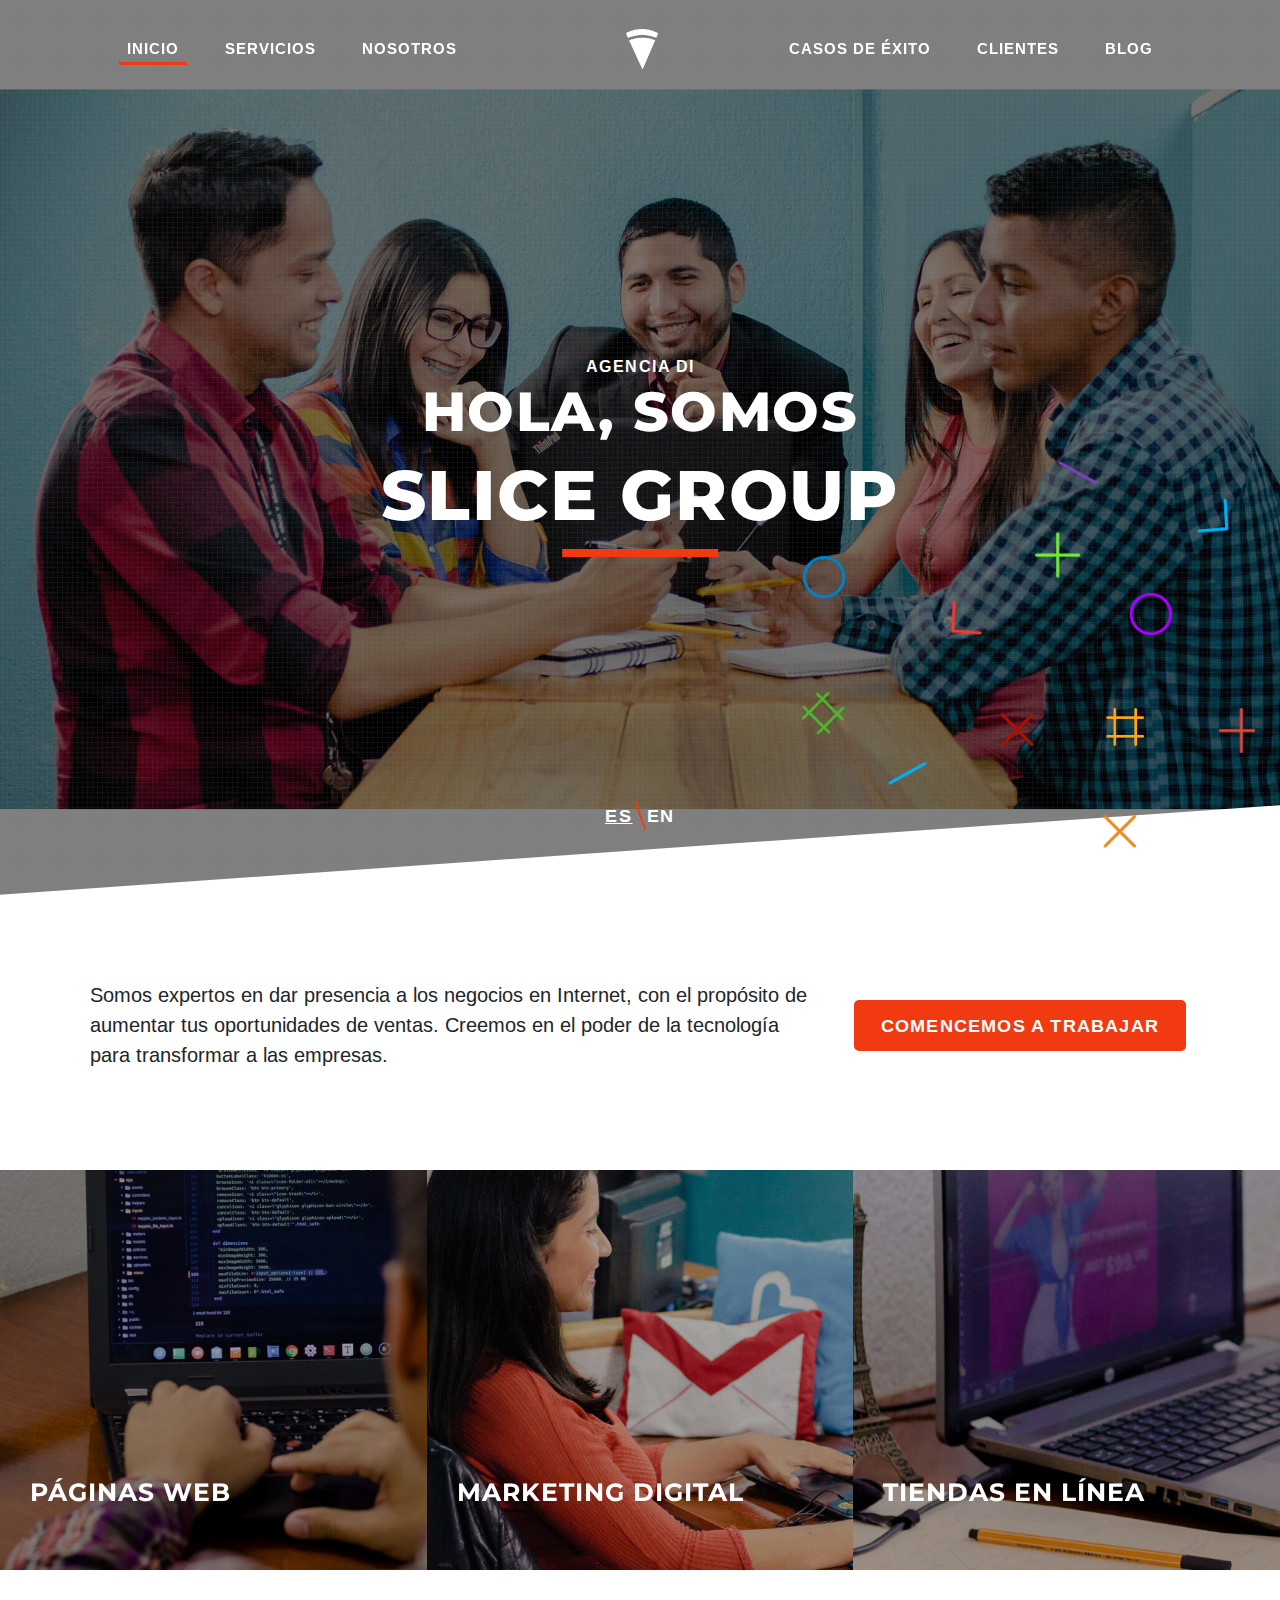
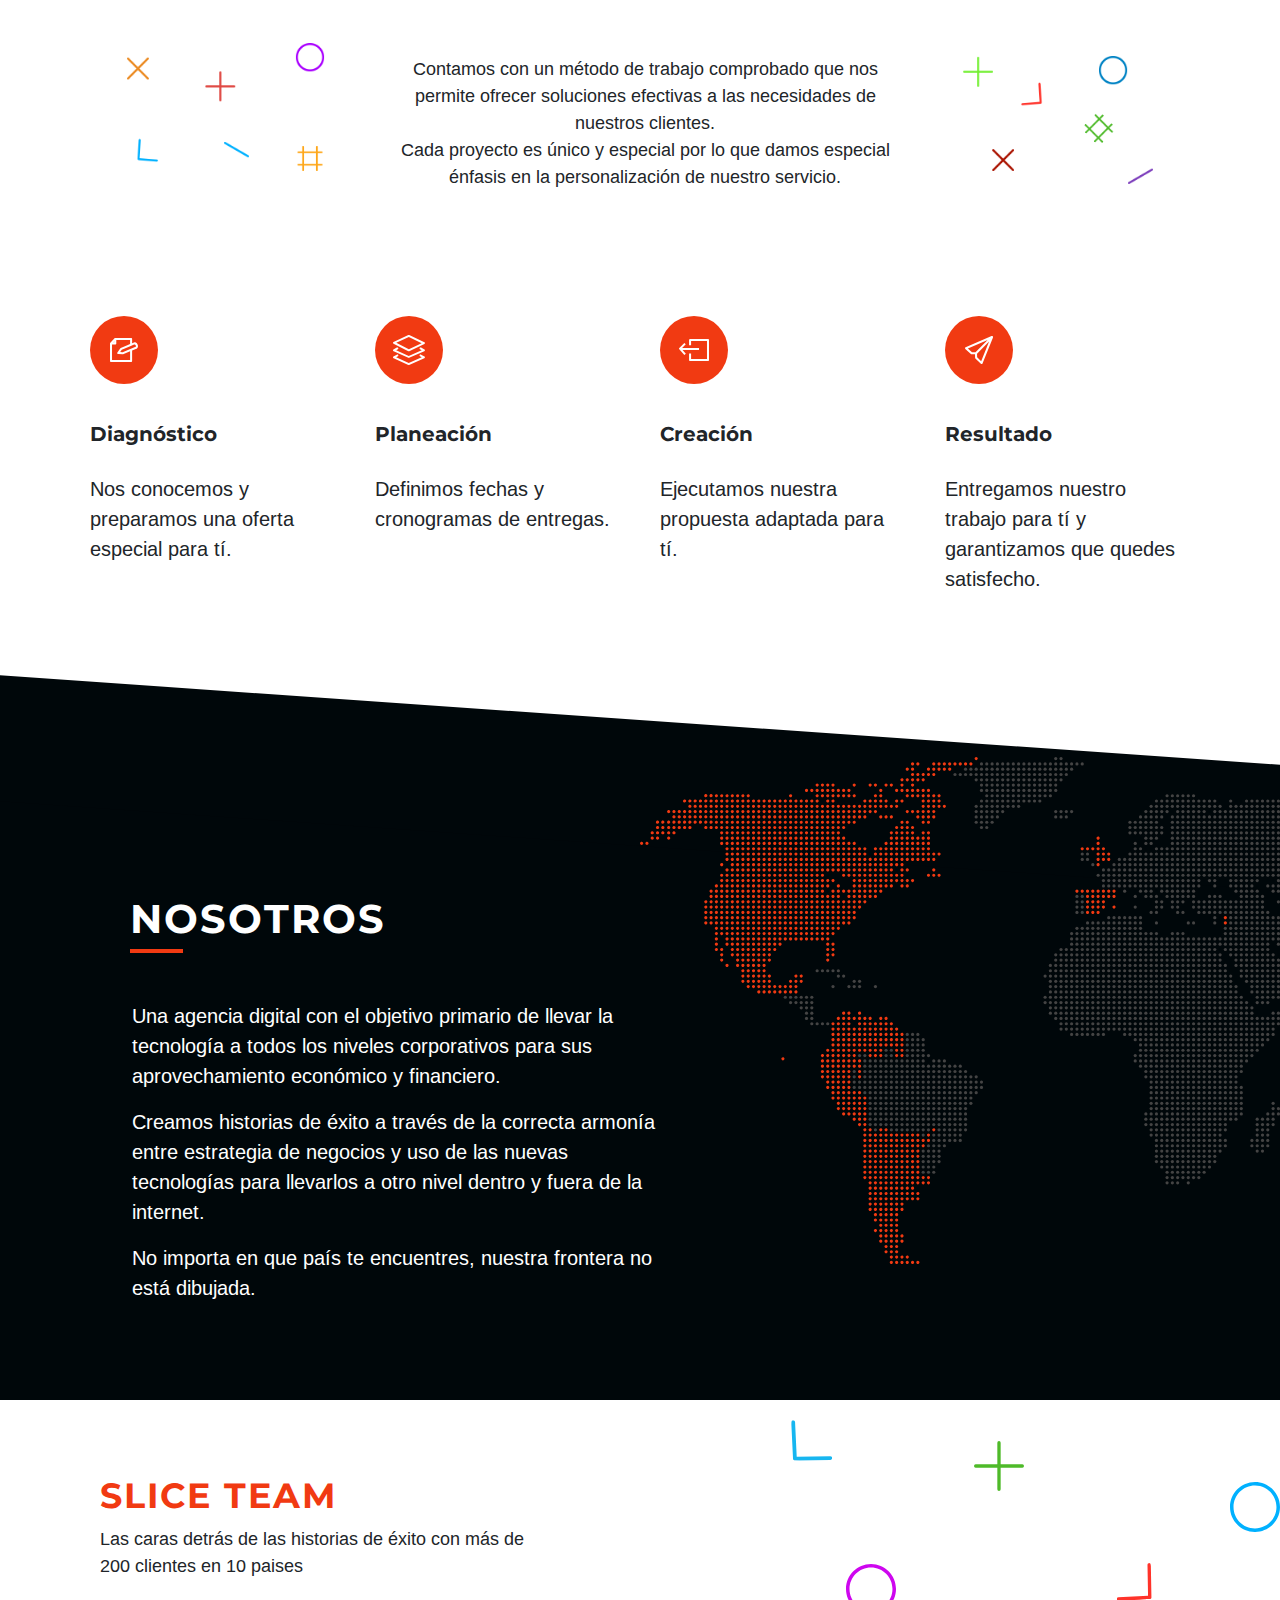
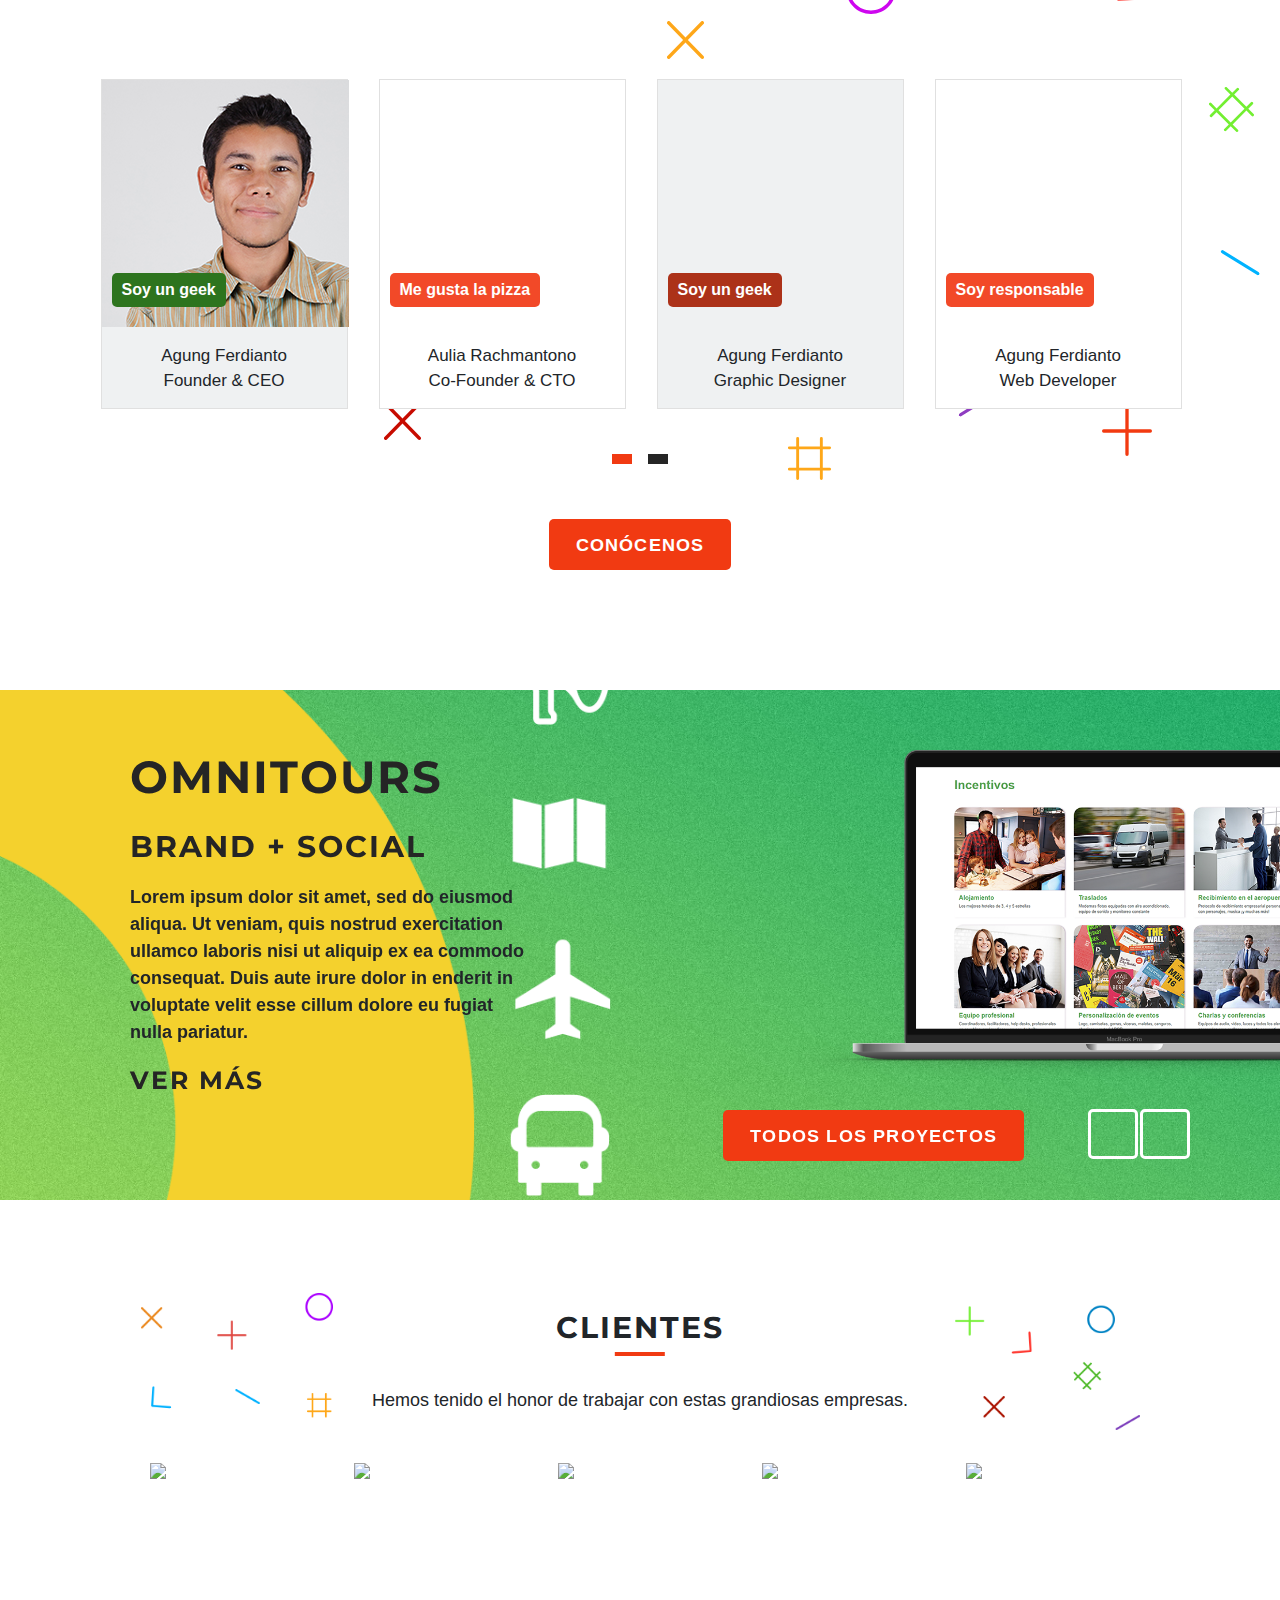
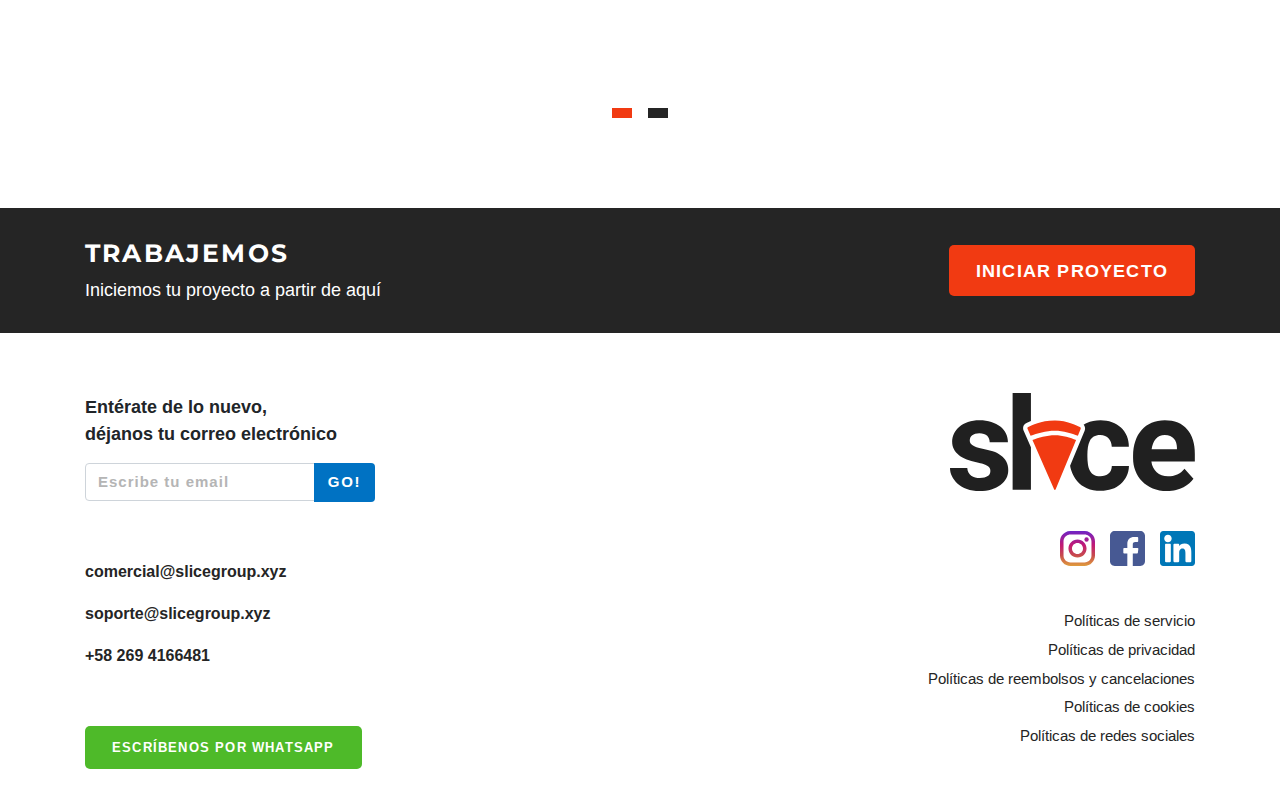
==== commit bf3d9308: "details of modal briefing" ====
--- a/index.html
+++ b/index.html
@@ -7,85 +7,58 @@
   <title>SliceGroup</title>
   <link href='assets/img/favicon.png' rel='icon' sizes='192x192'>
   <link href='assets/css/bootstrap.min.css' rel='stylesheet'>
+  <link href='assets/css/icofont.css' rel='stylesheet'>
   <link href='https://stackpath.bootstrapcdn.com/bootstrap/4.1.3/css/bootstrap.min.css' rel='stylesheet'>
   <link href='https://cdn.jsdelivr.net/npm/animate.css@3.5.2/animate.min.css' rel='stylesheet'>
   <link href='https://cdnjs.cloudflare.com/ajax/libs/animate.css/3.5.2/animate.min.css' rel='stylesheet'>
+  <script src='https://unpkg.com/ionicons@4.2.2/dist/ionicons.js'></script>
   <link href='assets/css/plugins.css' rel='stylesheet'>
   <link href='assets/css/styles.css' rel='stylesheet'>
-
 </head>
 
 <body data-offset="110" data-spy="scroll" data-target="#navbarNav">
-  <div id='preloader'>
-    <div class='content-svg'>
-      <svg height='61.523mm' id='svg1' version='1.1' viewbox='0 0 399.99999 217.99662' width='190px' xmlns:cc='http://creativecommons.org/ns#' xmlns:dc='http://purl.org/dc/elements/1.1/' xmlns:rdf='http://www.w3.org/1999/02/22-rdf-syntax-ns#' xmlns='http://www.w3.org/2000/svg'>
-        <metadata>
-          <rdf>
-            <work rdf:about=''>
-              <format>image/svg+xml</format>
-              <type rdf:resource='http://purl.org/dc/dcmitype/StillImage'></type>
-              <title></title>
-            </work>
-          </rdf>
-        </metadata>
-        <g transform='translate(-171.31 -417.58)'>
-          <path d='m 237.28887,544.90093 c 0,-1.57992 -0.3068,-3.02016 -0.92423,-4.32326 -0.62062,-1.30311 -1.78659,-2.52393 -3.50084,-3.65482 -1.71419,-1.13089 -4.04874,-2.21267 -6.99875,-3.2415 -2.95001,-1.02883 -6.75963,-2.02322 -11.42383,-2.98508 -5.69819,-1.23549 -10.96036,-2.77779 -15.79894,-4.63135 -4.83864,-1.85165 -9.02446,-4.15106 -12.55746,-6.89695 -3.53305,-2.74335 -6.29616,-5.93509 -8.28692,-9.57014 -1.98828,-3.63759 -2.9849,-7.85817 -2.9849,-12.66173 0,-4.66452 1.01406,-9.0892 3.03969,-13.27535 2.02316,-4.18549 4.93828,-7.87602 8.7479,-11.06521 3.80706,-3.19176 8.47375,-5.71313 13.99507,-7.56414 5.52375,-1.85356 11.75263,-2.77779 18.68166,-2.77779 7.2056,0 13.68866,0.88915 19.45434,2.67574 5.76287,1.78404 10.65127,4.27033 14.66519,7.46207 4.01647,3.18919 7.10361,6.98115 9.26589,11.37139 2.16036,4.39279 3.24149,9.19636 3.24149,14.41134 l -29.74689,0 c 0,-4.25567 -1.37262,-7.77143 -4.11578,-10.55177 -2.74564,-2.77779 -7.03364,-4.16828 -12.86636,-4.16828 -5.00805,0 -8.88739,1.13344 -11.6306,3.39586 -2.74323,2.26496 -4.11604,5.14735 -4.11604,8.64845 0,1.64434 0.35878,3.10436 1.08132,4.37238 0.72007,1.27058 1.8861,2.43464 3.49817,3.49791 1.61201,1.06647 3.73978,2.04364 6.38088,2.93534 2.64103,0.89169 5.88252,1.71642 9.72703,2.46907 6.03703,1.16852 11.62806,2.60876 16.77542,4.32263 5.148,1.71707 9.59054,3.92972 13.3302,6.64055 3.73964,2.71081 6.67242,6.00461 8.80025,9.88139 2.12529,3.87678 3.19175,8.55852 3.19175,14.04712 0,4.94071 -1.09899,9.48786 -3.29379,13.63636 -2.198,4.1536 -5.33744,7.73634 -9.41833,10.75588 -4.08345,3.02272 -9.00693,5.38954 -14.7698,7.10373 -5.76568,1.7142 -12.21385,2.57126 -19.35216,2.57126 -7.82099,0 -14.71761,-1.09625 -20.6874,-3.29131 -5.96731,-2.19754 -10.99526,-5.08058 -15.07641,-8.64546 -4.0837,-3.56807 -7.1533,-7.58199 -9.21131,-12.0443 -2.06052,-4.45978 -3.08953,-8.95463 -3.08953,-13.482 l 28.20197,0 c 0.137,2.88047 0.77236,5.36931 1.90351,7.45952 1.13368,2.09593 2.62362,3.79514 4.47737,5.09569 1.85368,1.30566 3.99644,2.26433 6.43317,2.88239 2.43674,0.61807 4.99307,0.92678 7.669,0.92678 5.69322,0 9.99863,-1.08113 12.91623,-3.24149 2.9153,-2.16227 4.37277,-4.99301 4.37277,-8.49092' id='letra-s' inkscape:connector-curvature='0' style='fill:#ffffff;fill-opacity:1;fill-rule:nonzero;stroke:none'></path>
-          <path d='m 525.51482,577.73203 c -8.64844,0 -16.38479,-1.40522 -23.21158,-4.22071 -6.82679,-2.813 -12.62475,-6.65215 -17.39323,-11.52587 -4.76913,-4.87117 -8.40672,-10.5843 -10.90832,-17.13681 -2.50671,-6.55061 -3.7575,-13.56938 -3.7575,-21.04868 l 0,-4.01393 c 0,-8.43924 1.21635,-16.17559 3.6529,-23.20903 2.43654,-7.03091 5.9,-13.08782 10.39485,-18.16565 4.49485,-5.07784 9.94901,-9.03946 16.3644,-11.88741 6.41857,-2.8454 13.60382,-4.27033 21.56214,-4.27033 8.03039,0 15.09636,1.32033 21.20303,3.96098 6.10667,2.64384 11.23681,6.3465 15.38786,11.11498 4.15106,4.76913 7.27264,10.51733 9.36603,17.23951 2.09275,6.72665 3.13945,14.20403 3.13945,22.43853 l 0,12.65982 -70.91492,0 c 0.47837,3.6376 1.45746,6.92885 2.93469,9.8814 1.47278,2.95001 3.36141,5.47139 5.65827,7.56477 2.30005,2.09275 4.99364,3.72179 8.08014,4.8884 3.08969,1.16852 6.55316,1.74896 10.39741,1.74896 5.41908,0 10.42739,-1.01162 15.02685,-3.03485 4.59435,-2.02577 8.54321,-5.16267 11.8351,-9.42087 l 14.61543,16.36758 c -1.78658,2.53859 -4.01392,5.00767 -6.69029,7.40977 -2.67573,2.40146 -5.8324,4.54715 -9.46999,6.43324 -3.63568,1.88845 -7.73635,3.39828 -12.29881,4.52949 -4.56182,1.13114 -9.55482,1.69671 -14.97391,1.69671 z m -3.39585,-91.39553 0,0 c -3.22937,0 -6.05691,0.56575 -8.49409,1.69728 -2.43655,1.13344 -4.52675,2.71273 -6.27634,4.73596 -1.75151,2.02322 -3.17389,4.44254 -4.27288,7.25541 -1.09645,2.81542 -1.88865,5.93509 -2.36703,9.36603 l 41.3747,0 0,-2.36702 c -0.067,-2.95001 -0.4956,-5.69335 -1.28525,-8.23451 -0.79028,-2.53668 -1.99069,-4.73403 -3.60315,-6.58759 -1.61182,-1.85165 -3.67013,-3.2938 -6.17364,-4.32327 -2.50671,-1.02883 -5.47393,-1.54229 -8.90232,-1.54229' id='letra-e' inkscape:connector-curvature='0' style='fill:#ffffff;fill-opacity:1;fill-rule:nonzero;stroke:none'></path>
-          <path d='m 296.5307,490.31341 0,0 -5.06763,-11.52638 c -0.99184,-2.25986 -1.02692,-4.86543 -0.0874,-7.14826 0.9389,-2.27708 2.79055,-4.10321 5.08295,-5.00767 0.9861,-0.38908 2.12017,-0.92423 3.42837,-1.53018 1.08114,-0.5007 2.27199,-1.0486 3.56489,-1.62202 l 0,-45.89696 -29.84831,0 0,158.0921 29.84831,0 0,-69.6143 -6.92119,-15.74633' id='letra-l' inkscape:connector-curvature='0' style='fill:#ffffff;fill-opacity:1;fill-rule:nonzero;stroke:none'></path>
-          <path d='m 434.09466,544.02646 c -0.92486,2.02323 -2.21265,3.75432 -3.857,5.19711 -1.6469,1.44024 -3.60571,2.55646 -5.86748,3.34355 -2.26497,0.79029 -4.76912,1.18384 -7.51502,1.18384 -4.45977,0 -8.06228,-0.87448 -10.80562,-2.62408 -2.7459,-1.74895 -4.8884,-4.09811 -6.43325,-7.05067 -1.54485,-2.95 -2.5909,-6.38094 -3.13944,-10.2928 -0.55045,-3.90932 -0.82218,-7.99276 -0.82218,-12.24587 l 0,-2.88303 c 0,-4.18294 0.27173,-8.2345 0.82218,-12.14381 0.54854,-3.91378 1.59459,-7.36258 3.13944,-10.34447 1.54485,-2.98509 3.68735,-5.36741 6.43325,-7.15336 2.74334,-1.78404 6.27633,-2.67637 10.59896,-2.67637 3.02016,0 5.6959,0.51346 8.0304,1.54229 2.32937,1.02947 4.28818,2.41932 5.86492,4.16827 1.57992,1.7496 2.79565,3.80981 3.65545,6.17683 0.85726,2.36703 1.31778,4.8884 1.38985,7.56414 l 27.89334,0 c -0.072,-6.65458 -1.23614,-12.6745 -3.50046,-18.06105 -2.26497,-5.38655 -5.42164,-9.96623 -9.47063,-13.74096 -4.04901,-3.77473 -8.90232,-6.67243 -14.56314,-8.6982 -5.66082,-2.02323 -11.92185,-3.03421 -18.78372,-3.03421 -8.57638,0 -16.0729,1.45746 -22.48892,4.37239 -1.81401,0.82473 -3.52087,1.75915 -5.16267,2.75802 2.2975,2.64383 3.07949,6.44599 1.652,9.87693 l -4.60966,11.09457 0.003,0 -19.19193,46.20631 c 0.47328,2.40147 1.02118,4.76849 1.73365,7.05067 2.12528,6.82934 5.31447,12.76443 9.57269,17.80718 4.2531,5.04276 9.60521,9.02223 16.05567,11.93971 6.44791,2.91511 13.99738,4.37264 22.64328,4.37264 6.44791,0 12.47039,-0.99662 18.06104,-2.98489 5.59385,-1.98795 10.44717,-4.78616 14.5657,-8.38675 4.11596,-3.60507 7.37532,-7.8907 9.77678,-12.86649 2.40211,-4.97259 3.63569,-10.41207 3.70777,-16.31209 l -27.89334,0 c -0.072,2.53924 -0.56767,4.82143 -1.49446,6.84465' id='letra-c' inkscape:connector-curvature='0' style='fill:#ffffff;fill-opacity:1;fill-rule:nonzero;stroke:none'></path>
-          <path d='m 570.77651,608.39817 c 0,2.25731 -0.26407,4.34024 -0.79475,6.24629 -0.53323,1.90605 -1.30566,3.55799 -2.31982,4.95071 -1.01416,1.39527 -2.26241,2.48165 -3.74475,3.25898 -1.47979,0.7774 -3.16687,1.16858 -5.06571,1.16858 -1.93584,0 -3.6274,-0.30399 -5.0772,-0.91191 -1.453,-0.60799 -2.70125,-1.4875 -3.7454,-2.64608 l 0,14.82728 -5.26217,0 0,-42.63303 4.80868,0 0.25704,3.41339 c 1.04159,-1.28811 2.30451,-2.27479 3.7843,-2.95995 1.47787,-0.6802 3.19685,-1.0215 5.15054,-1.0215 1.93585,0 3.64717,0.37869 5.13716,1.13611 1.48745,0.75993 2.7459,1.82634 3.76963,3.20164 1.02437,1.37786 1.79934,3.02724 2.31982,4.95326 0.52367,1.92596 0.78263,4.06623 0.78263,6.41577 l 0,0.60046 z m -5.26217,-0.60046 0,0 c 0,-1.53483 -0.16202,-2.9824 -0.48603,-4.33781 -0.32148,-1.3579 -0.82728,-2.54887 -1.50722,-3.57043 -0.68312,-1.02654 -1.5474,-1.83628 -2.59154,-2.43425 -1.0435,-0.59798 -2.28474,-0.89693 -3.7269,-0.89693 -0.89233,0 -1.70429,0.1046 -2.43462,0.31139 -0.72969,0.20934 -1.39049,0.50332 -1.97794,0.88456 -0.59063,0.37868 -1.11176,0.82964 -1.56526,1.35037 -0.45542,0.52079 -0.85214,1.08636 -1.19595,1.69429 l 0,14.71264 c 0.34381,0.60792 0.74053,1.17101 1.19595,1.69429 0.4535,0.52074 0.97463,0.96671 1.56526,1.33793 0.58745,0.36873 1.25272,0.65781 1.99324,0.86708 0.73989,0.20927 1.56462,0.31395 2.4761,0.31395 1.42046,0 2.6515,-0.304 3.68798,-0.91192 1.03138,-0.60792 1.89056,-1.4227 2.57368,-2.44675 0.67994,-1.02399 1.18574,-2.22491 1.50722,-3.60029 0.32401,-1.3753 0.48603,-2.83289 0.48603,-4.36766 l 0,-0.60046 m -33.87052,12.60976 c -0.96632,1.1386 -2.1897,2.02564 -3.67012,2.661 -1.47979,0.63535 -3.26383,0.95426 -5.34892,0.95426 -1.51997,0 -2.89324,-0.2143 -4.12873,-0.64038 -1.23359,-0.42601 -2.29495,-1.10123 -3.18664,-2.02061 -0.89234,-0.92187 -1.57993,-2.10787 -2.06342,-3.56049 -0.48284,-1.45006 -0.72457,-3.20162 -0.72457,-5.24966 l 0,-19.8926 5.26217,0 0,19.94988 c 0,1.38532 0.16455,2.52897 0.48539,3.42838 0.32147,0.90197 0.75009,1.61456 1.28078,2.13529 0.53068,0.52322 1.13854,0.882 1.82167,1.08133 0.68249,0.20182 1.38538,0.29896 2.1055,0.29896 2.14505,0 3.86658,-0.40611 5.16714,-1.22332 1.29799,-0.81726 2.2522,-1.90605 2.86006,-3.27389 l 0,-22.39663 5.26217,0 0,30.79313 -5.00767,0 -0.11481,-3.04465 m -53.64288,-12.63718 c 0,-2.2399 0.32594,-4.31039 0.98164,-6.21894 0.65251,-1.90605 1.58183,-3.56041 2.78799,-4.9657 1.20551,-1.40273 2.67063,-2.50403 4.39725,-3.30133 1.72664,-0.7973 3.66057,-1.19339 5.80561,-1.19339 2.18269,0 4.13831,0.39609 5.87769,1.19339 1.7362,0.7973 3.20897,1.8986 4.42469,3.30133 1.2138,1.40529 2.14569,3.05965 2.79055,4.9657 0.64293,1.90855 0.96696,3.97904 0.96696,6.21894 l 0,0.62788 c 0,2.23741 -0.32403,4.31039 -0.96696,6.21644 -0.64486,1.90848 -1.57675,3.55793 -2.79055,4.9532 -1.21572,1.39278 -2.68339,2.48656 -4.41001,3.27141 -1.72919,0.78984 -3.67013,1.18351 -5.83496,1.18351 -2.16291,0 -4.10896,-0.39367 -5.83559,-1.18351 -1.72407,-0.78485 -3.1962,-1.87863 -4.41002,-3.27141 -1.21572,-1.39527 -2.15014,-3.04472 -2.80265,-4.9532 -0.6557,-1.90605 -0.98164,-3.97903 -0.98164,-6.21644 l 0,-0.62788 z m 5.29215,0.62788 0,0 c 0,1.53477 0.17923,2.98739 0.54025,4.35274 0.36165,1.36785 0.907,2.56628 1.63478,3.60028 0.73223,1.03649 1.64434,1.85376 2.73314,2.46168 1.09134,0.60792 2.36702,0.91192 3.82958,0.91192 1.44024,0 2.71082,-0.304 3.81172,-0.91192 1.10155,-0.60792 2.01111,-1.42519 2.73315,-2.46168 0.72012,-1.034 1.26866,-2.23243 1.63733,-3.60028 0.36867,-1.36535 0.553,-2.81797 0.553,-4.35274 l 0,-0.62788 c 0,-1.51736 -0.18433,-2.965 -0.553,-4.34031 -0.36867,-1.37537 -0.92168,-2.57878 -1.64945,-3.61278 -0.73288,-1.034 -1.6469,-1.85866 -2.74846,-2.4766 -1.09835,-0.61539 -2.38168,-0.92435 -3.8417,-0.92435 -1.44278,0 -2.70316,0.30896 -3.78493,0.92435 -1.08369,0.61794 -1.98815,1.4426 -2.72038,2.4766 -0.72778,1.034 -1.27313,2.23741 -1.63478,3.61278 -0.36102,1.37531 -0.54025,2.82295 -0.54025,4.34031 l 0,0.62788 m -8.16753,-11.01273 c -0.45605,-0.0772 -0.87958,-0.12955 -1.26803,-0.15946 -0.38652,-0.0274 -0.82982,-0.0423 -1.32096,-0.0423 -1.82358,0 -3.30591,0.39865 -4.45467,1.19595 -1.14874,0.7973 -2.00855,1.86867 -2.57622,3.21662 l 0,21.85592 -5.26472,0 0,-30.79313 5.12248,0 0.0848,3.55793 c 0.7973,-1.2707 1.7936,-2.27728 2.98955,-3.0173 1.19404,-0.73996 2.6464,-1.10869 4.35325,-1.10869 0.37824,0 0.81453,0.0399 1.30757,0.12706 0.49624,0.0847 0.83748,0.17438 1.02692,0.26903 l 0,4.89842 m -48.83737,10.41222 c 0,-2.34954 0.27937,-4.48981 0.84004,-6.41577 0.5581,-1.92602 1.36305,-3.5754 2.41932,-4.95326 1.05116,-1.3753 2.32427,-2.44171 3.82703,-3.20164 1.49701,-0.75742 3.18664,-1.13611 5.06507,-1.13611 1.95371,0 3.65036,0.3413 5.09315,1.0215 1.44215,0.68516 2.67573,1.67184 3.69946,2.95995 l 0.2596,-3.41339 4.80868,0 0,30.14037 c 0,2.02813 -0.31893,3.8345 -0.95422,5.42163 -0.63592,1.58216 -1.53273,2.92009 -2.68849,4.0114 -1.15895,1.0913 -2.53414,1.92099 -4.12873,2.48906 -1.59205,0.57057 -3.35631,0.8571 -5.29215,0.8571 -0.7973,0 -1.71387,-0.0922 -2.74525,-0.27158 -1.03457,-0.18188 -2.07808,-0.47588 -3.13243,-0.88201 -1.05116,-0.40862 -2.06532,-0.95676 -3.03229,-1.63696 -0.96632,-0.68268 -1.79105,-1.52731 -2.47354,-2.5339 l 2.73314,-3.15928 c 0.64295,0.7973 1.30566,1.4625 1.9907,1.99076 0.68248,0.53317 1.37007,0.95925 2.06277,1.28314 0.69269,0.3214 1.39304,0.55561 2.10551,0.69513 0.71246,0.14451 1.42047,0.21427 2.12017,0.21427 1.23359,0 2.35235,-0.1744 3.35886,-0.52571 1.00396,-0.35129 1.86632,-0.87706 2.57623,-1.57964 0.70992,-0.70264 1.25591,-1.56219 1.6367,-2.57629 0.37887,-1.01404 0.56831,-2.19755 0.56831,-3.543 l 0,-2.67344 c -1.02436,1.17604 -2.24264,2.07546 -3.65736,2.70086 -1.41282,0.62789 -3.06992,0.94183 -4.96367,0.94183 -1.84336,0 -3.50556,-0.39118 -4.99555,-1.16858 -1.49,-0.77733 -2.76312,-1.86371 -3.81427,-3.25898 -1.0518,-1.39272 -1.86632,-3.04466 -2.43464,-4.95071 -0.56768,-1.90605 -0.85215,-3.98898 -0.85215,-6.24629 l 0,-0.60046 z m 5.29214,0.60046 0,0 c 0,1.53477 0.15692,2.98484 0.47137,4.34024 0.31127,1.35541 0.7973,2.53643 1.44981,3.54052 0.65506,1.00912 1.49509,1.80393 2.51882,2.39438 1.02692,0.58554 2.2503,0.87952 3.67012,0.87952 0.93189,0 1.77129,-0.11456 2.52138,-0.33883 0.74755,-0.22923 1.42047,-0.54069 2.01813,-0.94183 0.60084,-0.39616 1.12386,-0.87205 1.58247,-1.42263 0.4535,-0.55065 0.85215,-1.15609 1.1934,-1.82135 l 0,-14.05739 c -0.34125,-0.62783 -0.7399,-1.21088 -1.1934,-1.75158 -0.45861,-0.54311 -0.98163,-1.01154 -1.58247,-1.4077 -0.59766,-0.40115 -1.26548,-0.70762 -2.00537,-0.92685 -0.73989,-0.21929 -1.56717,-0.32638 -2.47673,-0.32638 -1.44278,0 -2.67573,0.29895 -3.7001,0.89693 -1.02373,0.59797 -1.86823,1.40771 -2.53159,2.43425 -0.66526,1.02156 -1.1532,2.21253 -1.46447,3.57043 -0.31445,1.35541 -0.47137,2.80298 -0.47137,4.33781 l 0,0.60046' id='group' inkscape:connector-curvature='0' style='fill:#ffffff;fill-opacity:1;fill-rule:nonzero;stroke:none'></path>
-          <path class='animated infinited fadeIn' d='m 384.65705,476.55268 c -1.50828,3.631 -3.01655,7.26201 -4.52483,10.89301 -16.10383,-6.33402 -33.78332,-10.26239 -51.06219,-7.04556 -8.91064,1.44151 -17.62096,3.96334 -26.07164,7.10999 -1.70217,-4.14444 -3.82454,-8.15286 -5.25756,-12.38442 2.65962,-4.04489 8.96804,-4.809 13.27536,-7.13971 20.52539,-7.57947 44.1862,-7.62931 64.20244,1.60339 2.7409,2.2097 10.09098,2.4279 9.43842,6.9633 z m -43.13384,98.60063 c -11.84403,-26.94539 -23.68806,-53.89079 -35.53209,-80.83618 16.25693,-6.00713 34.12365,-9.98683 51.36045,-6.0286 6.80908,1.39427 13.46161,3.49012 19.93271,6.01394 -11.19046,26.9428 -22.38091,53.88559 -33.57137,80.82839 -0.33741,0.95923 -1.8312,0.97112 -2.1897,0.0224' id='isotipo' inkscape:connector-curvature='0' style='fill:#c15010;fill-opacity:1;fill-rule:nonzero;stroke:none;'></path>
-        </g>
-      </svg>
-      <div class='pulsed'></div>
-    </div>
-  </div>
-  <script>
-    var p = document.getElementById('preloader')
-  p.remove()
-</script>
-
   <section class="slice-home" id="slice-home">
     <nav class='navbar navbar-expand-md' id='slice-nav'>
-      <img alt='SliceGroup - Agencia Digital' class='d-lg-none d-md-none navbar-img' src='assets/img/menu_iso_logo.png'>
+      <a class='logo-movil' href='index.html'>
+          <img alt='SliceGroup - Agencia Digital' class='d-lg-none d-md-none navbar-img' src='assets/img/menu_iso_logo.png'>
+        </a>
       <button class='navbar-toggler p-2 border-0 hamburger hamburger--elastic' data-toggle='offcanvas' type='button'>
-        <span class='hamburger-box'>
-          <span class='hamburger-inner'></span>
-        </span>
-      </button>
+          <span class='hamburger-box'>
+            <span class='hamburger-inner'></span>
+          </span>
+        </button>
       <div class='navbar-collapse offcanvas-collapse' id='navbarNav'>
         <ul class='navbar-nav'>
           <li class='nav-item active'>
-            <a class='active d-none d-sm-block nav-link' data-scroll='' href='#slice-home'>Inicio</a>
+            <a class='active d-none d-sm-block nav-link nav-link-p' data-scroll='' href='#slice-home'>Inicio</a>
           </li>
           <li class='nav-item'>
-            <a class='nav-link' data-scroll='' href='#content-empty-service'>Servicios</a>
+            <a class='nav-link nav-link-p' data-scroll='' href='#content-empty-service'>Servicios</a>
           </li>
           <li class='nav-item'>
-            <a class='nav-link' data-scroll='' href='#about'>Nosotros</a>
+            <a class='nav-link nav-link-p' data-scroll='' href='#about'>Nosotros</a>
           </li>
         </ul>
         <ul class='navbar-nav d-none d-lg-block'>
           <li class='nav-iten'>
             <a class='navbar-brand' href='index.html'>
-              <img alt='SliceGroup - Agencia Digital' id='iso' src='assets/img/menu_iso_logo.png'>
-            </a>
+                <img alt='SliceGroup - Agencia Digital' id='iso' src='assets/img/menu_iso_logo.png'>
+              </a>
           </li>
         </ul>
         <ul class='navbar-nav'>
           <li class='nav-item'>
-            <a class='nav-link' data-scroll='' href='#projects'>Casos de Éxito</a>
+            <a class='nav-link nav-link-p' data-scroll='' href='#projects'>Casos de Éxito</a>
           </li>
           <li class='nav-item'>
-            <a class='nav-link' data-scroll='' href='#clients'>Clientes</a>
+            <a class='nav-link nav-link-p' data-scroll='' href='#clients'>Clientes</a>
           </li>
           <li class='nav-item'>
-            <a class='nav-link' data-scroll='' href='#'>Blog</a>
+            <a class='nav-link nav-link-p' data-scroll='' href='blog.html'>Blog</a>
           </li>
         </ul>
       </div>
     </nav>
-
     <div class='mask-home'>
       <span class='typed'></span>
       <h2>
@@ -97,12 +70,12 @@
       </h1>
       <div class='languages'>
         <a class='active' href=''>
-          ES
-        </a>
+            ES
+          </a>
         <div class='slash'></div>
         <a href=''>
-          EN
-        </a>
+            EN
+          </a>
       </div>
     </div>
     <div class='particles-orbit-container'>
@@ -113,12 +86,10 @@
         <img alt='' src='assets/img/vectores_inicio.png'>
       </div>
     </div>
-
-    <div class='img-banner d-sm-none d-md-none d-lg-none d-xl-none' style='background-image:url(&quot;assets/img/service_web.jpg&quot;);'></div>
-    <video autoplay='true' class='d-none d-md-block' id='myVideo' loop='true' muted='' poster='assets/img/service_web.jpg'>
-      <source src='assets/img/VID-20180804-WA0000.mp4' type='video/mp4'>
-    </video>
-
+    <div class='img-banner d-sm-none d-md-none d-lg-none d-xl-none' style='background-image:url("assets/img/Imagen-de-carga-home.jpg");'></div>
+    <video autoplay='true' class='d-none d-md-block' id='myVideo' loop='true' muted='' poster='assets/img/Imagen-de-carga-home.jpg'>
+        <source src='assets/img/VID-20180804-WA0000.mp4' type='video/mp4'>
+      </video>
   </section>
   <section class='services' id='services'>
     <div class='services-cta'>
@@ -131,16 +102,18 @@
           </div>
           <div class='col-lg-4'>
             <div class='service-button'>
-              <button class='btn main-btn btn-orange'>Comencemos a trabajar</button>
+              <a href='briefing.html'>
+                  <button class='btn main-btn btn-orange' type='button'>Comencemos a trabajar</button>
+                </a>
             </div>
           </div>
         </div>
       </div>
     </div>
     <div id='content-empty-service'></div>
-    <div class='services-cards'>
-      <div class='service-card' style='background-image:url(&#39;assets/img/service_web.jpg&#39;)'>
-        <a href='#'>
+    <div class='services-cards' id='service-cards'>
+      <div class='service-card' style="background-image:url('assets/img/service_web.jpg')">
+        <a data-target='.modal-services-0' data-toggle='modal' href=''>
           <div class='service-mask card-effect'>
             <figcaption>
               <h2>Páginas Web</h2>
@@ -148,8 +121,8 @@
           </div>
         </a>
       </div>
-      <div class='service-card' style='background-image:url(&#39;assets/img/service_marketing.jpg&#39;)'>
-        <a href='#'>
+      <div class='service-card' style="background-image:url('assets/img/service_marketing.jpg')">
+        <a data-target='.modal-services-1' data-toggle='modal' href=''>
           <div class='service-mask card-effect'>
             <figcaption>
               <h2>Marketing Digital</h2>
@@ -157,8 +130,8 @@
           </div>
         </a>
       </div>
-      <div class='service-card' style='background-image:url(&#39;assets/img/service_ecommerce.jpg&#39;)'>
-        <a href='#'>
+      <div class='service-card' style="background-image:url('assets/img/service_ecommerce.jpg')">
+        <a data-target='.modal-services-2' data-toggle='modal' href=''>
           <div class='service-mask card-effect'>
             <figcaption>
               <h2>Tiendas en línea</h2>
@@ -170,8 +143,7 @@
     <div class='services-how-text container'>
       <p>
         Contamos con un método de trabajo comprobado que nos permite ofrecer soluciones efectivas a las necesidades de nuestros clientes.
-        <br>
-        Cada proyecto es único y especial por lo que damos especial énfasis en la personalización de nuestro servicio.
+        <br> Cada proyecto es único y especial por lo que damos especial énfasis en la personalización de nuestro servicio.
       </p>
     </div>
     <div class='container services-how-icons'>
@@ -213,9 +185,111 @@
           </div>
         </div>
       </div>
-    </div>
+      <!-- Modal Services -->
+    </div>
+    <center>
+      <div aria-hidden='true' aria-labelledby='exampleModalCenterTitle' class='fade modal modal-services-0' id='modal-services' role='dialog' tabindex='-1'>
+        <div class='modal-dialog modal-services modal-dialog-centered' role='document'>
+          <div class='modal-content'>
+            <div class='modal-body'>
+              <button aria-label='Close' class='close' data-dismiss='modal' type='button'>
+                  <span aria-hidden='true'>×</span>
+                </button>
+              <div class='services-cards' id='service-cards'>
+                <div class='service-card-modal' style="background-image:url('/assets/img/service_web.jpg')">
+                  <a data-target='#exampleModalCenter' data-toggle='modal' href=''>
+                    <div class='service-mask card-effect'>
+                      <figcaption>
+                        <h2>Páginas Web</h2>
+                      </figcaption>
+                    </div>
+                  </a>
+                </div>
+              </div>
+              <div class='modal-content-text'>
+                <p>Te ayudaremos a despegar tu empresa y llevarla a la nube (Internet), te ofrecemos una serie de opciones para llevar tu empresa a la web.</p>
+                <h4>Portal básico</h4>
+                <p>Es un producto específicamente diseñado para crear landing pages. Es la opción que permite dar nacimiento a una marca en Internet.</p>
+                <h4>Portal emprendedor</h4>
+                <p>Es una página web sencilla, cuya función es dar presencia en internet a una empresa, mostrar información básica con un formulario de contacto.</p>
+                <h4>Empresarial</h4>
+                <p>Son portales web para las empresas que quieren ir más allá, pasar al siguiente nivel estableciendo una presencia sólida en internet y dar funcionalidad a su negocio en internet.</p>
+                <h4>Corporativo</h4>
+                <p>Es una solución completa, solo para las compañías más exigentes, son portales inteligentes con funcionalidades avanzadas que permiten tener autonomía para tu negocio en la web.</p>
+              </div>
+            </div>
+          </div>
+        </div>
+      </div>
+      <div aria-hidden='true' aria-labelledby='exampleModalCenterTitle' class='fade modal modal-services-1' id='modal-services' role='dialog' tabindex='-1'>
+        <div class='modal-dialog modal-services modal-dialog-centered' role='document'>
+          <div class='modal-content'>
+            <div class='modal-body'>
+              <button aria-label='Close' class='close' data-dismiss='modal' type='button'>
+                  <span aria-hidden='true'>×</span>
+                </button>
+              <div class='services-cards' id='service-cards'>
+                <div class='service-card-modal' style="background-image:url('assets/img/service_marketing.jpg')">
+                  <a data-target='#exampleModalCenter' data-toggle='modal' href=''>
+                    <div class='service-mask card-effect'>
+                      <figcaption>
+                        <h2>Marketing Digital</h2>
+                      </figcaption>
+                    </div>
+                  </a>
+                </div>
+              </div>
+              <div class='modal-content-text'>
+                <p>Si tu negocio no está en internet no existe, déjanos ayudarte a darle vida y reputación a tu marca en la web, ofreciéndote planes que permitan crear oportunidades de venta frente a tu mercado potencial.</p>
+                <h4>Plan Emprendedor</h4>
+                <p>Si deseas iniciar tu presencia en internet o quieres iniciar tu personal branding, esta es tu mejor opción.</p>
+                <h4>Plan Empresarial</h4>
+                <p>Para las pequeñas y medianas empresas que quieren hacerse notar, traemos esta opción que te brindará oportunidades de ventas o leads para tu negocio.</p>
+                <h4>Plan Corporativo</h4>
+                <p>Te llevamos al siguiente nivel para consolidar tu presencia digital, prepárate para ser una empresa 100% conectada y digitalmente solida.</p>
+                <h4>Plan Platinum</h4>
+                <p>Queremos que alcances la cima digital, te mereces lo mejor de lo mejor y estamos listos para ayudarte.</p>
+              </div>
+            </div>
+          </div>
+        </div>
+      </div>
+      <div aria-hidden='true' aria-labelledby='exampleModalCenterTitle' class='fade modal modal-services-2' id='modal-services' role='dialog' tabindex='-1'>
+        <div class='modal-dialog modal-services modal-dialog-centered' role='document'>
+          <div class='modal-content'>
+            <div class='modal-body'>
+              <button aria-label='Close' class='close' data-dismiss='modal' type='button'>
+                  <span aria-hidden='true'>×</span>
+                </button>
+              <div class='services-cards' id='service-cards'>
+                <div class='service-card-modal' style="background-image:url('assets/img/service_ecommerce.jpg')">
+                  <a data-target='#exampleModalCenter' data-toggle='modal' href=''>
+                    <div class='service-mask card-effect'>
+                      <figcaption>
+                        <h2>Tiendas en línea</h2>
+                      </figcaption>
+                    </div>
+                  </a>
+                </div>
+              </div>
+              <div class='modal-content-text'>
+                <p>Somos especialistas en llevar tu negocio a internet, más que un portal web necesitas una extensión de tu negocio en Internet. Nuestro producto especializado en e-commerce no solo crea una tienda en línea sino que ideamos la mejor estrategia
+                  para que puedas vender por la web y que tu negocio sea digitalmente independiente.</p>
+                <h4></h4>
+                <p>No importa el tamaño de tu negocio o tu producto, todo se puede vender en Internet y nuestra misión es llevar a cabo esto de forma optima y eficiente.</p>
+                <h4></h4>
+                <p></p>
+                <h4></h4>
+                <p></p>
+                <h4></h4>
+                <p></p>
+              </div>
+            </div>
+          </div>
+        </div>
+      </div>
+    </center>
   </section>
-
   <section id='about'>
     <div class='about'>
       <div class='container-fluid'>
@@ -261,7 +335,7 @@
             <div class='col-lg-3 col-md-4 content-team-card' style='display:flex;justify-content:center;'>
               <div class='gray-bg team-card'>
                 <div class='team-img'>
-                  <div class='team-img-content' style='background-image: url(https://images.pexels.com/photos/774909/pexels-photo-774909.jpeg?auto=compress&amp;cs=tinysrgb&amp;dpr=2&amp;h=650&amp;w=940)'>
+                  <div class='team-img-content' style='background-image: url(assets/img/Muestra_SliceWeb.png)'>
                     <a href='#'>
                       <div class='team-mask'>
                         <i class='fa fa-linkedin'></i>
@@ -404,144 +478,148 @@
             </div>
           </div>
           <div class='team-button'>
-            <button class='btn main-btn btn-orange' data-target='#teamModal ' data-toggle='modal' type='button'>Conócenos</button>
+            <a href='#team-modal'>
+                <button class='btn main-btn btn-orange' data-target='#team-modal ' data-toggle='modal' type='button'>Conócenos</button>
+              </a>
           </div>
           <!-- Modal Team -->
-          <div aria-hidden='true' aria-labelledby='teamModallabel' class='modal fade' id='teamModal'>
-            <div class='modal-dialog' role='document'>
-              <div class='modal-content'>
-                <div class='modal-header'>
-                  <h5 class='modal-title mx-auto'>Slice Team</h5>
-                  <button aria-label='Close' class='close' data-dismiss='modal' type='button'>
-                    <span aria-hidden='true'>×</span>
-                  </button>
-                </div>
-                <div class='modal-body modal-body-team'>
-                  <div class='container-fluid'>
-                    <div class='row'>
-                      <div class='col-lg-3 content-team-card' style='display:flex;justify-content:center;'>
-                        <div class='gray-bg team-card'>
-                          <div class='team-img'>
-                            <div class='team-img-content' style='background-image: url(https://images.pexels.com/photos/774909/pexels-photo-774909.jpeg?auto=compress&amp;cs=tinysrgb&amp;dpr=2&amp;h=650&amp;w=940)'>
-                              <a href='#'>
-                                <div class='team-mask'>
-                                  <i class='fa fa-linkedin'></i>
-                                </div>
-                              </a>
-                            </div>
-                            <div class='employee-0 team-quote'>Soy responsable</div>
-                          </div>
-                          <div class='team-content'>
-                            <span>Agung Ferdianto</span>
-                            <span>Community Manager</span>
+          <center>
+            <div aria-hidden='true' aria-labelledby='teamModallabel' class='modal fade' id='team-modal'>
+              <div class='modal-dialog' role='document'>
+                <div class='modal-content'>
+                  <div class='modal-header'>
+                    <h5 class='modal-title mx-auto'>Slice Team</h5>
+                    <button aria-label='Close' class='close' data-dismiss='modal' type='button'>
+                        <span aria-hidden='true'>×</span>
+                      </button>
+                  </div>
+                  <div class='modal-body modal-body-team'>
+                    <div class='container-fluid'>
+                      <div class='row'>
+                        <div class='col-lg-3 content-team-card' style='display:flex;justify-content:center;'>
+                          <div class='gray-bg team-card'>
+                            <div class='team-img'>
+                              <div class='team-img-content' style='background-image: url(https://images.pexels.com/photos/774909/pexels-photo-774909.jpeg?auto=compress&amp;cs=tinysrgb&amp;dpr=2&amp;h=650&amp;w=940)'>
+                                <a href='#'>
+                                  <div class='team-mask'>
+                                    <i class='fa fa-linkedin'></i>
+                                  </div>
+                                </a>
+                              </div>
+                              <div class='employee-0 team-quote'>Soy responsable</div>
+                            </div>
+                            <div class='team-content'>
+                              <span>Agung Ferdianto</span>
+                              <span>Community Manager</span>
+                            </div>
                           </div>
                         </div>
-                      </div>
-                      <div class='col-lg-3 content-team-card' style='display:flex;justify-content:center;'>
-                        <div class='team-card white-bg'>
-                          <div class='team-img'>
-                            <div class='team-img-content' style='background-image: url(https://images.pexels.com/photos/220453/pexels-photo-220453.jpeg?auto=compress&amp;cs=tinysrgb&amp;dpr=2&amp;h=650&amp;w=940)'>
-                              <a href='#'>
-                                <div class='team-mask'>
-                                  <i class='fa fa-linkedin'></i>
-                                </div>
-                              </a>
-                            </div>
-                            <div class='employee-1 team-quote'>Soy responsable</div>
-                          </div>
-                          <div class='team-content'>
-                            <span>Agung Ferdianto</span>
-                            <span>Mobile Developer</span>
+                        <div class='col-lg-3 content-team-card' style='display:flex;justify-content:center;'>
+                          <div class='team-card white-bg'>
+                            <div class='team-img'>
+                              <div class='team-img-content' style='background-image: url(https://images.pexels.com/photos/220453/pexels-photo-220453.jpeg?auto=compress&amp;cs=tinysrgb&amp;dpr=2&amp;h=650&amp;w=940)'>
+                                <a href='#'>
+                                  <div class='team-mask'>
+                                    <i class='fa fa-linkedin'></i>
+                                  </div>
+                                </a>
+                              </div>
+                              <div class='employee-1 team-quote'>Soy responsable</div>
+                            </div>
+                            <div class='team-content'>
+                              <span>Agung Ferdianto</span>
+                              <span>Mobile Developer</span>
+                            </div>
                           </div>
                         </div>
-                      </div>
-                      <div class='col-lg-3 content-team-card' style='display:flex;justify-content:center;'>
-                        <div class='gray-bg team-card'>
-                          <div class='team-img'>
-                            <div class='team-img-content' style='background-image: url(https://images.pexels.com/photos/774909/pexels-photo-774909.jpeg?auto=compress&amp;cs=tinysrgb&amp;dpr=2&amp;h=650&amp;w=940)'>
-                              <a href='#'>
-                                <div class='team-mask'>
-                                  <i class='fa fa-linkedin'></i>
-                                </div>
-                              </a>
-                            </div>
-                            <div class='employee-2 team-quote'>Me gusta la pizza</div>
-                          </div>
-                          <div class='team-content'>
-                            <span>Aulia Rachmantono</span>
-                            <span>DevOps</span>
+                        <div class='col-lg-3 content-team-card' style='display:flex;justify-content:center;'>
+                          <div class='gray-bg team-card'>
+                            <div class='team-img'>
+                              <div class='team-img-content' style='background-image: url(https://images.pexels.com/photos/774909/pexels-photo-774909.jpeg?auto=compress&amp;cs=tinysrgb&amp;dpr=2&amp;h=650&amp;w=940)'>
+                                <a href='#'>
+                                  <div class='team-mask'>
+                                    <i class='fa fa-linkedin'></i>
+                                  </div>
+                                </a>
+                              </div>
+                              <div class='employee-2 team-quote'>Me gusta la pizza</div>
+                            </div>
+                            <div class='team-content'>
+                              <span>Aulia Rachmantono</span>
+                              <span>DevOps</span>
+                            </div>
                           </div>
                         </div>
-                      </div>
-                      <div class='col-lg-3 content-team-card' style='display:flex;justify-content:center;'>
-                        <div class='team-card white-bg'>
-                          <div class='team-img'>
-                            <div class='team-img-content' style='background-image: url(https://images.pexels.com/photos/220453/pexels-photo-220453.jpeg?auto=compress&amp;cs=tinysrgb&amp;dpr=2&amp;h=650&amp;w=940)'>
-                              <a href='#'>
-                                <div class='team-mask'>
-                                  <i class='fa fa-linkedin'></i>
-                                </div>
-                              </a>
-                            </div>
-                            <div class='employee-3 team-quote'>Soy responsable</div>
-                          </div>
-                          <div class='team-content'>
-                            <span>Agung Ferdianto</span>
-                            <span>Web Developer</span>
+                        <div class='col-lg-3 content-team-card' style='display:flex;justify-content:center;'>
+                          <div class='team-card white-bg'>
+                            <div class='team-img'>
+                              <div class='team-img-content' style='background-image: url(https://images.pexels.com/photos/220453/pexels-photo-220453.jpeg?auto=compress&amp;cs=tinysrgb&amp;dpr=2&amp;h=650&amp;w=940)'>
+                                <a href='#'>
+                                  <div class='team-mask'>
+                                    <i class='fa fa-linkedin'></i>
+                                  </div>
+                                </a>
+                              </div>
+                              <div class='employee-3 team-quote'>Soy responsable</div>
+                            </div>
+                            <div class='team-content'>
+                              <span>Agung Ferdianto</span>
+                              <span>Web Developer</span>
+                            </div>
                           </div>
                         </div>
-                      </div>
-                      <div class='col-lg-3 content-team-card' style='display:flex;justify-content:center;'>
-                        <div class='gray-bg team-card'>
-                          <div class='team-img'>
-                            <div class='team-img-content' style='background-image: url(https://images.pexels.com/photos/774909/pexels-photo-774909.jpeg?auto=compress&amp;cs=tinysrgb&amp;dpr=2&amp;h=650&amp;w=940)'>
-                              <a href='#'>
-                                <div class='team-mask'>
-                                  <i class='fa fa-linkedin'></i>
-                                </div>
-                              </a>
-                            </div>
-                            <div class='employee-4 team-quote'>Soy un geek</div>
-                          </div>
-                          <div class='team-content'>
-                            <span>Agung Ferdianto</span>
-                            <span>Graphic Designer</span>
+                        <div class='col-lg-3 content-team-card' style='display:flex;justify-content:center;'>
+                          <div class='gray-bg team-card'>
+                            <div class='team-img'>
+                              <div class='team-img-content' style='background-image: url(https://images.pexels.com/photos/774909/pexels-photo-774909.jpeg?auto=compress&amp;cs=tinysrgb&amp;dpr=2&amp;h=650&amp;w=940)'>
+                                <a href='#'>
+                                  <div class='team-mask'>
+                                    <i class='fa fa-linkedin'></i>
+                                  </div>
+                                </a>
+                              </div>
+                              <div class='employee-4 team-quote'>Soy un geek</div>
+                            </div>
+                            <div class='team-content'>
+                              <span>Agung Ferdianto</span>
+                              <span>Graphic Designer</span>
+                            </div>
                           </div>
                         </div>
-                      </div>
-                      <div class='col-lg-3 content-team-card' style='display:flex;justify-content:center;'>
-                        <div class='team-card white-bg'>
-                          <div class='team-img'>
-                            <div class='team-img-content' style='background-image: url(https://images.pexels.com/photos/220453/pexels-photo-220453.jpeg?auto=compress&amp;cs=tinysrgb&amp;dpr=2&amp;h=650&amp;w=940)'>
-                              <a href='#'>
-                                <div class='team-mask'>
-                                  <i class='fa fa-linkedin'></i>
-                                </div>
-                              </a>
-                            </div>
-                            <div class='employee-5 team-quote'>Me gusta la pizza</div>
-                          </div>
-                          <div class='team-content'>
-                            <span>Aulia Rachmantono</span>
-                            <span>Co-Founder & CTO</span>
+                        <div class='col-lg-3 content-team-card' style='display:flex;justify-content:center;'>
+                          <div class='team-card white-bg'>
+                            <div class='team-img'>
+                              <div class='team-img-content' style='background-image: url(https://images.pexels.com/photos/220453/pexels-photo-220453.jpeg?auto=compress&amp;cs=tinysrgb&amp;dpr=2&amp;h=650&amp;w=940)'>
+                                <a href='#'>
+                                  <div class='team-mask'>
+                                    <i class='fa fa-linkedin'></i>
+                                  </div>
+                                </a>
+                              </div>
+                              <div class='employee-5 team-quote'>Me gusta la pizza</div>
+                            </div>
+                            <div class='team-content'>
+                              <span>Aulia Rachmantono</span>
+                              <span>Co-Founder & CTO</span>
+                            </div>
                           </div>
                         </div>
-                      </div>
-                      <div class='col-lg-3 content-team-card' style='display:flex;justify-content:center;'>
-                        <div class='gray-bg team-card'>
-                          <div class='team-img'>
-                            <div class='team-img-content' style='background-image: url(https://images.pexels.com/photos/774909/pexels-photo-774909.jpeg?auto=compress&amp;cs=tinysrgb&amp;dpr=2&amp;h=650&amp;w=940)'>
-                              <a href='#'>
-                                <div class='team-mask'>
-                                  <i class='fa fa-linkedin'></i>
-                                </div>
-                              </a>
-                            </div>
-                            <div class='employee-6 team-quote'>Soy un geek</div>
-                          </div>
-                          <div class='team-content'>
-                            <span>Agung Ferdianto</span>
-                            <span>Founder & CEO</span>
+                        <div class='col-lg-3 content-team-card' style='display:flex;justify-content:center;'>
+                          <div class='gray-bg team-card'>
+                            <div class='team-img'>
+                              <div class='team-img-content' style='background-image: url(assets/img/Muestra_SliceWeb.png)'>
+                                <a href='#'>
+                                  <div class='team-mask'>
+                                    <i class='fa fa-linkedin'></i>
+                                  </div>
+                                </a>
+                              </div>
+                              <div class='employee-6 team-quote'>Soy un geek</div>
+                            </div>
+                            <div class='team-content'>
+                              <span>Agung Ferdianto</span>
+                              <span>Founder & CEO</span>
+                            </div>
                           </div>
                         </div>
                       </div>
@@ -550,25 +628,29 @@
                 </div>
               </div>
             </div>
-          </div>
+          </center>
         </div>
       </div>
     </div>
   </section>
-
   <section class='projects' id='projects'>
     <div class='content-projects'>
       <div class='projects-carousel'>
         <div class='project-banner'>
           <style>
             @media (max-width: 767px) {
-    .project-banner {
-      background-color: #00c868; } }
-  @media (min-width: 768px) {
-    .project-banner {
-      background-image: url("assets/img/casos_exito-bg.png"); } }
-</style>
-          <div class='container-fluid'>
+              .project-banner {
+                background-color: #00c868;
+              }
+            }
+
+            @media (min-width: 768px) {
+              .project-banner {
+                background-image: url("assets/img/casos_exito-bg.png");
+              }
+            }
+          </style>
+          <div class='container-fluid content-text-pb'>
             <div class='row'>
               <div class='col-xl-5 col-lg-6 col-md-12 col-sm-12'>
                 <div class='project-header' style='color:#252525;'>
@@ -591,13 +673,18 @@
         <div class='project-banner'>
           <style>
             @media (max-width: 767px) {
-    .project-banner {
-      background-color: #00c868; } }
-  @media (min-width: 768px) {
-    .project-banner {
-      background-image: url("assets/img/casos_exito-bg.png"); } }
-</style>
-          <div class='container-fluid'>
+              .project-banner {
+                background-color: #00c868;
+              }
+            }
+
+            @media (min-width: 768px) {
+              .project-banner {
+                background-image: url("assets/img/casos_exito-bg.png");
+              }
+            }
+          </style>
+          <div class='container-fluid content-text-pb'>
             <div class='row'>
               <div class='col-xl-5 col-lg-6 col-md-12 col-sm-12'>
                 <div class='project-header' style='color:#252525;'>
@@ -620,13 +707,18 @@
         <div class='project-banner'>
           <style>
             @media (max-width: 767px) {
-    .project-banner {
-      background-color: #00c868; } }
-  @media (min-width: 768px) {
-    .project-banner {
-      background-image: url("assets/img/casos_exito-bg.png"); } }
-</style>
-          <div class='container-fluid'>
+              .project-banner {
+                background-color: #00c868;
+              }
+            }
+
+            @media (min-width: 768px) {
+              .project-banner {
+                background-image: url("assets/img/casos_exito-bg.png");
+              }
+            }
+          </style>
+          <div class='container-fluid content-text-pb'>
             <div class='row'>
               <div class='col-xl-5 col-lg-6 col-md-12 col-sm-12'>
                 <div class='project-header' style='color:#252525;'>
@@ -649,13 +741,18 @@
         <div class='project-banner'>
           <style>
             @media (max-width: 767px) {
-    .project-banner {
-      background-color: #00c868; } }
-  @media (min-width: 768px) {
-    .project-banner {
-      background-image: url("assets/img/casos_exito-bg.png"); } }
-</style>
-          <div class='container-fluid'>
+              .project-banner {
+                background-color: #00c868;
+              }
+            }
+
+            @media (min-width: 768px) {
+              .project-banner {
+                background-image: url("assets/img/casos_exito-bg.png");
+              }
+            }
+          </style>
+          <div class='container-fluid content-text-pb'>
             <div class='row'>
               <div class='col-xl-5 col-lg-6 col-md-12 col-sm-12'>
                 <div class='project-header' style='color:#252525;'>
@@ -678,13 +775,18 @@
         <div class='project-banner'>
           <style>
             @media (max-width: 767px) {
-    .project-banner {
-      background-color: #00c868; } }
-  @media (min-width: 768px) {
-    .project-banner {
-      background-image: url("assets/img/casos_exito-bg.png"); } }
-</style>
-          <div class='container-fluid'>
+              .project-banner {
+                background-color: #00c868;
+              }
+            }
+
+            @media (min-width: 768px) {
+              .project-banner {
+                background-image: url("assets/img/casos_exito-bg.png");
+              }
+            }
+          </style>
+          <div class='container-fluid content-text-pb'>
             <div class='row'>
               <div class='col-xl-5 col-lg-6 col-md-12 col-sm-12'>
                 <div class='project-header' style='color:#252525;'>
@@ -707,12 +809,11 @@
       </div>
       <div class='project-button'>
         <a href='success.html'>
-          <button class='btn main-btn btn-orange'>Todos los proyectos</button>
-        </a>
+            <button class='btn main-btn btn-orange'>Todos los proyectos</button>
+          </a>
       </div>
     </div>
   </section>
-
   <section class='clients' id='clients'>
     <div class='container'>
       <div class='clients-header'>
@@ -755,7 +856,6 @@
       </div>
     </div>
   </section>
-
   <section class='cta' id='cta'>
     <div class='container'>
       <div class='cta-content'>
@@ -763,43 +863,125 @@
           <h3>TRABAJEMOS</h3>
           <span>Iniciemos tu proyecto a partir de aquí</span>
         </div>
-        <button class='btn main-btn btn-orange cta-footer'>Iniciar proyecto</button>
+        <a href='briefing.html'>
+            <button class='btn main-btn btn-orange cta-footer'>Iniciar proyecto</button>
+          </a>
       </div>
     </div>
   </section>
-
-  <div aria-hidden='true' aria-labelledby='exampleModalCenterTitle' class='acceptance-of-terms modal fade'>
-    <div class='modal-dialog modald-acceptance-terms' role='document'>
-      <div class='modal-content'>
-        <div class='modal-header'>
-          <h5 class='modal-title' id='exampleModalCenterTitle'>Políticas de servicio</h5>
-          <button aria-label='Close' class='close' data-dismiss='modal' type='button'>
-            <span aria-hidden='true'>×</span>
-          </button>
-        </div>
-        <div class='modal-body modalb-acceptance-terms'>
-          <p>Lorem ipsum dolor sit amet consectetur, adipisicing elit. Magni id dolores, minus corrupti quibusdam non minima? Aliquid non nostrum amet nisi suscipit, dolores reiciendis architecto, blanditiis, enim dolorum harum rem?</p>
-          <p>Lorem ipsum dolor sit amet consectetur, adipisicing elit. Magni id dolores, minus corrupti quibusdam non minima? Aliquid non nostrum amet nisi suscipit, dolores reiciendis architecto, blanditiis, enim dolorum harum rem?</p>
-          <p>Lorem ipsum dolor sit amet consectetur, adipisicing elit. Magni id dolores, minus corrupti quibusdam non minima? Aliquid non nostrum amet nisi suscipit, dolores reiciendis architecto, blanditiis, enim dolorum harum rem?</p>
-        </div>
-        <div class='modal-footer modalf-acceptance-terms'>
-          <button class='btn main-btn btn-close font-13' data-dismiss='modal' type='button'>Rechazar</button>
-          <button class='btn main-btn btn-orange font-13' data-dismiss='modal' type='button'>Aceptar</button>
-        </div>
-      </div>
-    </div>
-  </div>
-
+  <!-- /modal terminos de condición -->
+  <center>
+    <div aria-hidden='true' aria-labelledby='exampleModalCenterTitle' class='acceptance-of-terms-0 fade modal'>
+      <div class='modal-dialog modald-acceptance-terms' role='document'>
+        <div class='modal-content'>
+          <div class='modal-header modal-header-acceptance-terms'>
+            <h5 class='modal-title' id='exampleModalCenterTitle'>Políticas de servicio</h5>
+            <button aria-label='Close' class='close' data-dismiss='modal' type='button'>
+                <span aria-hidden='true'>×</span>
+              </button>
+          </div>
+          <div class='modal-body modalb-acceptance-terms'>
+            <p class='text-modal-acceptance'>Lorem ipsum, dolor sit amet consectetur adipisicing elit. Voluptatum enim dicta veritatis, neque velit officiis nostrum facilis pariatur maxime harum necessitatibus eligendi, itaque ducimus quas dolorem aliquam, voluptatem magni perspiciatis.</p>
+            <p class='text-modal-acceptance'>Lorem ipsum, dolor sit amet consectetur adipisicing elit. Voluptatum enim dicta veritatis, neque velit officiis nostrum facilis pariatur maxime harum necessitatibus eligendi, itaque ducimus quas dolorem aliquam, voluptatem magni perspiciatis.</p>
+            <p class='text-modal-acceptance'>Lorem ipsum, dolor sit amet consectetur adipisicing elit. Voluptatum enim dicta veritatis, neque velit officiis nostrum facilis pariatur maxime harum necessitatibus eligendi, itaque ducimus quas dolorem aliquam, voluptatem magni perspiciatis.</p>
+          </div>
+          <div class='modal-footer modalf-acceptance-terms'>
+            <button class='btn main-btn btn-orange font-13 btn-last' data-dismiss='modal' type='button'>Aceptar</button>
+          </div>
+        </div>
+      </div>
+    </div>
+    <div aria-hidden='true' aria-labelledby='exampleModalCenterTitle' class='acceptance-of-terms-1 fade modal'>
+      <div class='modal-dialog modald-acceptance-terms' role='document'>
+        <div class='modal-content'>
+          <div class='modal-header modal-header-acceptance-terms'>
+            <h5 class='modal-title' id='exampleModalCenterTitle'>Políticas de privacidad</h5>
+            <button aria-label='Close' class='close' data-dismiss='modal' type='button'>
+                <span aria-hidden='true'>×</span>
+              </button>
+          </div>
+          <div class='modal-body modalb-acceptance-terms'>
+            <p class='text-modal-acceptance'>Lorem ipsum, dolor sit amet consectetur adipisicing elit. Voluptatum enim dicta veritatis, neque velit officiis nostrum facilis pariatur maxime harum necessitatibus eligendi, itaque ducimus quas dolorem aliquam, voluptatem magni perspiciatis.</p>
+            <p class='text-modal-acceptance'>Lorem ipsum, dolor sit amet consectetur adipisicing elit. Voluptatum enim dicta veritatis, neque velit officiis nostrum facilis pariatur maxime harum necessitatibus eligendi, itaque ducimus quas dolorem aliquam, voluptatem magni perspiciatis.</p>
+            <p class='text-modal-acceptance'>Lorem ipsum, dolor sit amet consectetur adipisicing elit. Voluptatum enim dicta veritatis, neque velit officiis nostrum facilis pariatur maxime harum necessitatibus eligendi, itaque ducimus quas dolorem aliquam, voluptatem magni perspiciatis.</p>
+          </div>
+          <div class='modal-footer modalf-acceptance-terms'>
+            <button class='btn main-btn btn-orange font-13 btn-last' data-dismiss='modal' type='button'>Aceptar</button>
+          </div>
+        </div>
+      </div>
+    </div>
+    <div aria-hidden='true' aria-labelledby='exampleModalCenterTitle' class='acceptance-of-terms-2 fade modal'>
+      <div class='modal-dialog modald-acceptance-terms' role='document'>
+        <div class='modal-content'>
+          <div class='modal-header modal-header-acceptance-terms'>
+            <h5 class='modal-title' id='exampleModalCenterTitle'>Políticas de reembolsos y cancelaciones</h5>
+            <button aria-label='Close' class='close' data-dismiss='modal' type='button'>
+                <span aria-hidden='true'>×</span>
+              </button>
+          </div>
+          <div class='modal-body modalb-acceptance-terms'>
+            <p class='text-modal-acceptance'>Lorem ipsum, dolor sit amet consectetur adipisicing elit. Voluptatum enim dicta veritatis, neque velit officiis nostrum facilis pariatur maxime harum necessitatibus eligendi, itaque ducimus quas dolorem aliquam, voluptatem magni perspiciatis.</p>
+            <p class='text-modal-acceptance'>Lorem ipsum, dolor sit amet consectetur adipisicing elit. Voluptatum enim dicta veritatis, neque velit officiis nostrum facilis pariatur maxime harum necessitatibus eligendi, itaque ducimus quas dolorem aliquam, voluptatem magni perspiciatis.</p>
+            <p class='text-modal-acceptance'>Lorem ipsum, dolor sit amet consectetur adipisicing elit. Voluptatum enim dicta veritatis, neque velit officiis nostrum facilis pariatur maxime harum necessitatibus eligendi, itaque ducimus quas dolorem aliquam, voluptatem magni perspiciatis.</p>
+          </div>
+          <div class='modal-footer modalf-acceptance-terms'>
+            <button class='btn main-btn btn-orange font-13 btn-last' data-dismiss='modal' type='button'>Aceptar</button>
+          </div>
+        </div>
+      </div>
+    </div>
+    <div aria-hidden='true' aria-labelledby='exampleModalCenterTitle' class='acceptance-of-terms-3 fade modal'>
+      <div class='modal-dialog modald-acceptance-terms' role='document'>
+        <div class='modal-content'>
+          <div class='modal-header modal-header-acceptance-terms'>
+            <h5 class='modal-title' id='exampleModalCenterTitle'>Políticas de cookies</h5>
+            <button aria-label='Close' class='close' data-dismiss='modal' type='button'>
+                <span aria-hidden='true'>×</span>
+              </button>
+          </div>
+          <div class='modal-body modalb-acceptance-terms'>
+            <p class='text-modal-acceptance'>Lorem ipsum, dolor sit amet consectetur adipisicing elit. Voluptatum enim dicta veritatis, neque velit officiis nostrum facilis pariatur maxime harum necessitatibus eligendi, itaque ducimus quas dolorem aliquam, voluptatem magni perspiciatis.</p>
+            <p class='text-modal-acceptance'>Lorem ipsum, dolor sit amet consectetur adipisicing elit. Voluptatum enim dicta veritatis, neque velit officiis nostrum facilis pariatur maxime harum necessitatibus eligendi, itaque ducimus quas dolorem aliquam, voluptatem magni perspiciatis.</p>
+            <p class='text-modal-acceptance'>Lorem ipsum, dolor sit amet consectetur adipisicing elit. Voluptatum enim dicta veritatis, neque velit officiis nostrum facilis pariatur maxime harum necessitatibus eligendi, itaque ducimus quas dolorem aliquam, voluptatem magni perspiciatis.</p>
+          </div>
+          <div class='modal-footer modalf-acceptance-terms'>
+            <button class='btn main-btn btn-orange font-13 btn-last' data-dismiss='modal' type='button'>Aceptar</button>
+          </div>
+        </div>
+      </div>
+    </div>
+    <div aria-hidden='true' aria-labelledby='exampleModalCenterTitle' class='acceptance-of-terms-4 fade modal'>
+      <div class='modal-dialog modald-acceptance-terms' role='document'>
+        <div class='modal-content'>
+          <div class='modal-header modal-header-acceptance-terms'>
+            <h5 class='modal-title' id='exampleModalCenterTitle'>Políticas de redes sociales</h5>
+            <button aria-label='Close' class='close' data-dismiss='modal' type='button'>
+                <span aria-hidden='true'>×</span>
+              </button>
+          </div>
+          <div class='modal-body modalb-acceptance-terms'>
+            <p class='text-modal-acceptance'>Lorem ipsum, dolor sit amet consectetur adipisicing elit. Voluptatum enim dicta veritatis, neque velit officiis nostrum facilis pariatur maxime harum necessitatibus eligendi, itaque ducimus quas dolorem aliquam, voluptatem magni perspiciatis.</p>
+            <p class='text-modal-acceptance'>Lorem ipsum, dolor sit amet consectetur adipisicing elit. Voluptatum enim dicta veritatis, neque velit officiis nostrum facilis pariatur maxime harum necessitatibus eligendi, itaque ducimus quas dolorem aliquam, voluptatem magni perspiciatis.</p>
+            <p class='text-modal-acceptance'>Lorem ipsum, dolor sit amet consectetur adipisicing elit. Voluptatum enim dicta veritatis, neque velit officiis nostrum facilis pariatur maxime harum necessitatibus eligendi, itaque ducimus quas dolorem aliquam, voluptatem magni perspiciatis.</p>
+          </div>
+          <div class='modal-footer modalf-acceptance-terms'>
+            <button class='btn main-btn btn-orange font-13 btn-last' data-dismiss='modal' type='button'>Aceptar</button>
+          </div>
+        </div>
+      </div>
+    </div>
+  </center>
   <footer>
     <div class='container'>
       <div class='row'>
         <div class='col-lg-4'>
           <div class='contact'>
             <span>
-              Entérate de lo nuevo,
-              <br>
-              déjanos tu correo electrónico
-            </span>
+                Entérate de lo nuevo,
+                <br>
+                déjanos tu correo electrónico
+              </span>
             <div class='input-group mt-3'>
               <input aria-describedby='button-addon2' aria-label='Escribe tu email' class='form-control' placeholder='Escribe tu email' type='text'>
               <div class='input-group-append'>
@@ -828,71 +1010,52 @@
             <div class='row'>
               <div class='col-lg-12 col-md-6'>
                 <div class='footer-logo'>
-                  <img src='assets/img/slice_footer.png'>
+                  <img src='assets/img/slice_footer.svg'>
                 </div>
                 <div class='footer-social'>
                   <ul>
                     <li>
                       <a href=''>
-                        <svg id='Layer_1' space='preserve' style='enable-background:new 0 0 551.034 551.034;' version='1.1' viewbox='0 0 551.034 551.034' x='0px' xmlns:xlink='http://www.w3.org/1999/xlink' xmlns='http://www.w3.org/2000/svg' y='0px'>
-                          <g>
-                            <lineargradient gradienttransform='matrix(1 0 0 -1 0 554)' gradientunits='userSpaceOnUse' id='SVGID_1_' x1='275.517' x2='275.517' y1='4.57' y2='549.72'>
-                              <stop offset='0' style='stop-color:#E09B3D'></stop>
-                              <stop offset='0.3' style='stop-color:#C74C4D'></stop>
-                              <stop offset='0.6' style='stop-color:#C21975'></stop>
-                              <stop offset='1' style='stop-color:#7024C4'></stop>
-                            </lineargradient>
-                            <path class='ig-path' d='M386.878,0H164.156C73.64,0,0,73.64,0,164.156v222.722
-		c0,90.516,73.64,164.156,164.156,164.156h222.722c90.516,0,164.156-73.64,164.156-164.156V164.156
-		C551.033,73.64,477.393,0,386.878,0z M495.6,386.878c0,60.045-48.677,108.722-108.722,108.722H164.156
-		c-60.045,0-108.722-48.677-108.722-108.722V164.156c0-60.046,48.677-108.722,108.722-108.722h222.722
-		c60.045,0,108.722,48.676,108.722,108.722L495.6,386.878L495.6,386.878z' style='fill:url(#SVGID_1_);'></path>
-                            <lineargradient gradienttransform='matrix(1 0 0 -1 0 554)' gradientunits='userSpaceOnUse' id='SVGID_2_' x1='275.517' x2='275.517' y1='4.57' y2='549.72'>
-                              <stop offset='0' style='stop-color:#E09B3D'></stop>
-                              <stop offset='0.3' style='stop-color:#C74C4D'></stop>
-                              <stop offset='0.6' style='stop-color:#C21975'></stop>
-                              <stop offset='1' style='stop-color:#7024C4'></stop>
-                            </lineargradient>
-                            <path class='ig-path' d='M275.517,133C196.933,133,133,196.933,133,275.516s63.933,142.517,142.517,142.517
-		S418.034,354.1,418.034,275.516S354.101,133,275.517,133z M275.517,362.6c-48.095,0-87.083-38.988-87.083-87.083
-		s38.989-87.083,87.083-87.083c48.095,0,87.083,38.988,87.083,87.083C362.6,323.611,323.611,362.6,275.517,362.6z' style='fill:url(#SVGID_2_);'></path>
-                            <lineargradient gradienttransform='matrix(1 0 0 -1 0 554)' gradientunits='userSpaceOnUse' id='SVGID_3_' x1='418.31' x2='418.31' y1='4.57' y2='549.72'>
-                              <stop offset='0' style='stop-color:#E09B3D'></stop>
-                              <stop offset='0.3' style='stop-color:#C74C4D'></stop>
-                              <stop offset='0.6' style='stop-color:#C21975'></stop>
-                              <stop offset='1' style='stop-color:#7024C4'></stop>
-                            </lineargradient>
-                            <circle class='ig-path' cx='418.31' cy='134.07' r='34.15' style='fill:url(#SVGID_3_);'></circle>
-                          </g>
-                        </svg>
-                      </a>
+                          <svg id='Layer_1' space='preserve' style='enable-background:new 0 0 551.034 551.034;' version='1.1' viewbox='0 0 551.034 551.034' x='0px' xmlns:xlink='http://www.w3.org/1999/xlink' xmlns='http://www.w3.org/2000/svg' y='0px'>
+                            <g>
+                              <lineargradient gradienttransform='matrix(1 0 0 -1 0 554)' gradientunits='userSpaceOnUse' id='SVGID_1_' x1='275.517' x2='275.517' y1='4.57' y2='549.72'>
+                                <stop offset='0' style='stop-color:#E09B3D'></stop>
+                                <stop offset='0.3' style='stop-color:#C74C4D'></stop>
+                                <stop offset='0.6' style='stop-color:#C21975'></stop>
+                                <stop offset='1' style='stop-color:#7024C4'></stop>
+                              </lineargradient>
+                              <path class='ig-path' d='M386.878,0H164.156C73.64,0,0,73.64,0,164.156v222.722&#x000A;		c0,90.516,73.64,164.156,164.156,164.156h222.722c90.516,0,164.156-73.64,164.156-164.156V164.156&#x000A;		C551.033,73.64,477.393,0,386.878,0z M495.6,386.878c0,60.045-48.677,108.722-108.722,108.722H164.156&#x000A;		c-60.045,0-108.722-48.677-108.722-108.722V164.156c0-60.046,48.677-108.722,108.722-108.722h222.722&#x000A;		c60.045,0,108.722,48.676,108.722,108.722L495.6,386.878L495.6,386.878z' style='fill:url(#SVGID_1_);'></path>
+                              <lineargradient gradienttransform='matrix(1 0 0 -1 0 554)' gradientunits='userSpaceOnUse' id='SVGID_2_' x1='275.517' x2='275.517' y1='4.57' y2='549.72'>
+                                <stop offset='0' style='stop-color:#E09B3D'></stop>
+                                <stop offset='0.3' style='stop-color:#C74C4D'></stop>
+                                <stop offset='0.6' style='stop-color:#C21975'></stop>
+                                <stop offset='1' style='stop-color:#7024C4'></stop>
+                              </lineargradient>
+                              <path class='ig-path' d='M275.517,133C196.933,133,133,196.933,133,275.516s63.933,142.517,142.517,142.517&#x000A;		S418.034,354.1,418.034,275.516S354.101,133,275.517,133z M275.517,362.6c-48.095,0-87.083-38.988-87.083-87.083&#x000A;		s38.989-87.083,87.083-87.083c48.095,0,87.083,38.988,87.083,87.083C362.6,323.611,323.611,362.6,275.517,362.6z' style='fill:url(#SVGID_2_);'></path>
+                              <lineargradient gradienttransform='matrix(1 0 0 -1 0 554)' gradientunits='userSpaceOnUse' id='SVGID_3_' x1='418.31' x2='418.31' y1='4.57' y2='549.72'>
+                                <stop offset='0' style='stop-color:#E09B3D'></stop>
+                                <stop offset='0.3' style='stop-color:#C74C4D'></stop>
+                                <stop offset='0.6' style='stop-color:#C21975'></stop>
+                                <stop offset='1' style='stop-color:#7024C4'></stop>
+                              </lineargradient>
+                              <circle class='ig-path' cx='418.31' cy='134.07' r='34.15' style='fill:url(#SVGID_3_);'></circle>
+                            </g>
+                          </svg>
+                        </a>
                     </li>
                     <li>
                       <a href=''>
-                        <svg id='Layer_1' space='preserve' style='enable-background:new 0 0 408.788 408.788;' version='1.1' viewbox='0 0 408.788 408.788' x='0px' xmlns:xlink='http://www.w3.org/1999/xlink' xmlns='http://www.w3.org/2000/svg' y='0px'>
-                          <path class='fb-path' d='M353.701,0H55.087C24.665,0,0.002,24.662,0.002,55.085v298.616c0,30.423,24.662,55.085,55.085,55.085
-	h147.275l0.251-146.078h-37.951c-4.932,0-8.935-3.988-8.954-8.92l-0.182-47.087c-0.019-4.959,3.996-8.989,8.955-8.989h37.882
-	v-45.498c0-52.8,32.247-81.55,79.348-81.55h38.65c4.945,0,8.955,4.009,8.955,8.955v39.704c0,4.944-4.007,8.952-8.95,8.955
-	l-23.719,0.011c-25.615,0-30.575,12.172-30.575,30.035v39.389h56.285c5.363,0,9.524,4.683,8.892,10.009l-5.581,47.087
-	c-0.534,4.506-4.355,7.901-8.892,7.901h-50.453l-0.251,146.078h87.631c30.422,0,55.084-24.662,55.084-55.084V55.085
-	C408.786,24.662,384.124,0,353.701,0z' style='fill:#475993;'></path>
-                        </svg>
-                      </a>
+                          <svg id='Layer_1' space='preserve' style='enable-background:new 0 0 408.788 408.788;' version='1.1' viewbox='0 0 408.788 408.788' x='0px' xmlns:xlink='http://www.w3.org/1999/xlink' xmlns='http://www.w3.org/2000/svg' y='0px'>
+                            <path class='fb-path' d='M353.701,0H55.087C24.665,0,0.002,24.662,0.002,55.085v298.616c0,30.423,24.662,55.085,55.085,55.085&#x000A;	h147.275l0.251-146.078h-37.951c-4.932,0-8.935-3.988-8.954-8.92l-0.182-47.087c-0.019-4.959,3.996-8.989,8.955-8.989h37.882&#x000A;	v-45.498c0-52.8,32.247-81.55,79.348-81.55h38.65c4.945,0,8.955,4.009,8.955,8.955v39.704c0,4.944-4.007,8.952-8.95,8.955&#x000A;	l-23.719,0.011c-25.615,0-30.575,12.172-30.575,30.035v39.389h56.285c5.363,0,9.524,4.683,8.892,10.009l-5.581,47.087&#x000A;	c-0.534,4.506-4.355,7.901-8.892,7.901h-50.453l-0.251,146.078h87.631c30.422,0,55.084-24.662,55.084-55.084V55.085&#x000A;	C408.786,24.662,384.124,0,353.701,0z' style='fill:#475993;'></path>
+                          </svg>
+                        </a>
                     </li>
                     <li>
                       <a href=''>
-                        <svg id='Layer_1' space='preserve' style='enable-background:new 0 0 382 382;' version='1.1' viewbox='0 0 382 382' x='0px' xmlns:xlink='http://www.w3.org/1999/xlink' xmlns='http://www.w3.org/2000/svg' y='0px'>
-                          <path class='ld-path' d='M347.445,0H34.555C15.471,0,0,15.471,0,34.555v312.889C0,366.529,15.471,382,34.555,382h312.889
-	C366.529,382,382,366.529,382,347.444V34.555C382,15.471,366.529,0,347.445,0z M118.207,329.844c0,5.554-4.502,10.056-10.056,10.056
-	H65.345c-5.554,0-10.056-4.502-10.056-10.056V150.403c0-5.554,4.502-10.056,10.056-10.056h42.806
-	c5.554,0,10.056,4.502,10.056,10.056V329.844z M86.748,123.432c-22.459,0-40.666-18.207-40.666-40.666S64.289,42.1,86.748,42.1
-	s40.666,18.207,40.666,40.666S109.208,123.432,86.748,123.432z M341.91,330.654c0,5.106-4.14,9.246-9.246,9.246H286.73
-	c-5.106,0-9.246-4.14-9.246-9.246v-84.168c0-12.556,3.683-55.021-32.813-55.021c-28.309,0-34.051,29.066-35.204,42.11v97.079
-	c0,5.106-4.139,9.246-9.246,9.246h-44.426c-5.106,0-9.246-4.14-9.246-9.246V149.593c0-5.106,4.14-9.246,9.246-9.246h44.426
-	c5.106,0,9.246,4.14,9.246,9.246v15.655c10.497-15.753,26.097-27.912,59.312-27.912c73.552,0,73.131,68.716,73.131,106.472
-	L341.91,330.654L341.91,330.654z' style='fill:#0077B7;'></path>
-                        </svg>
-                      </a>
+                          <svg id='Layer_1' space='preserve' style='enable-background:new 0 0 382 382;' version='1.1' viewbox='0 0 382 382' x='0px' xmlns:xlink='http://www.w3.org/1999/xlink' xmlns='http://www.w3.org/2000/svg' y='0px'>
+                            <path class='ld-path' d='M347.445,0H34.555C15.471,0,0,15.471,0,34.555v312.889C0,366.529,15.471,382,34.555,382h312.889&#x000A;	C366.529,382,382,366.529,382,347.444V34.555C382,15.471,366.529,0,347.445,0z M118.207,329.844c0,5.554-4.502,10.056-10.056,10.056&#x000A;	H65.345c-5.554,0-10.056-4.502-10.056-10.056V150.403c0-5.554,4.502-10.056,10.056-10.056h42.806&#x000A;	c5.554,0,10.056,4.502,10.056,10.056V329.844z M86.748,123.432c-22.459,0-40.666-18.207-40.666-40.666S64.289,42.1,86.748,42.1&#x000A;	s40.666,18.207,40.666,40.666S109.208,123.432,86.748,123.432z M341.91,330.654c0,5.106-4.14,9.246-9.246,9.246H286.73&#x000A;	c-5.106,0-9.246-4.14-9.246-9.246v-84.168c0-12.556,3.683-55.021-32.813-55.021c-28.309,0-34.051,29.066-35.204,42.11v97.079&#x000A;	c0,5.106-4.139,9.246-9.246,9.246h-44.426c-5.106,0-9.246-4.14-9.246-9.246V149.593c0-5.106,4.14-9.246,9.246-9.246h44.426&#x000A;	c5.106,0,9.246,4.14,9.246,9.246v15.655c10.497-15.753,26.097-27.912,59.312-27.912c73.552,0,73.131,68.716,73.131,106.472&#x000A;	L341.91,330.654L341.91,330.654z' style='fill:#0077B7;'></path>
+                          </svg>
+                        </a>
                     </li>
                   </ul>
                 </div>
@@ -901,19 +1064,19 @@
                 <div class='footer-list'>
                   <ul>
                     <li>
-                      <a data-target='.acceptance-of-terms' data-toggle='modal' href=''>Políticas de servicio</a>
+                      <a data-target='.acceptance-of-terms-0' data-toggle='modal' href=''>Políticas de servicio</a>
                     </li>
                     <li>
-                      <a data-target='.acceptance-of-terms' data-toggle='modal' href=''>Políticas de privacidad</a>
+                      <a data-target='.acceptance-of-terms-1' data-toggle='modal' href=''>Políticas de privacidad</a>
                     </li>
                     <li>
-                      <a data-target='.acceptance-of-terms' data-toggle='modal' href=''>Políticas de reembolsos y cancelaciones</a>
+                      <a data-target='.acceptance-of-terms-2' data-toggle='modal' href=''>Políticas de reembolsos y cancelaciones</a>
                     </li>
                     <li>
-                      <a data-target='.acceptance-of-terms' data-toggle='modal' href=''>Políticas de cookies</a>
+                      <a data-target='.acceptance-of-terms-3' data-toggle='modal' href=''>Políticas de cookies</a>
                     </li>
                     <li>
-                      <a data-target='.acceptance-of-terms' data-toggle='modal' href=''>Políticas de redes sociales</a>
+                      <a data-target='.acceptance-of-terms-4' data-toggle='modal' href=''>Políticas de redes sociales</a>
                     </li>
                   </ul>
                 </div>
@@ -938,6 +1101,17 @@
   <script src='assets/js/smooth-scroll.min.js'></script>
   <script src='assets/js/main.js'></script>
   <script>
+    smoothScroll.init({
+      selector: '[data-scroll]', // Selector for links (must be a class, ID, data attribute, or element tag)
+      selectorHeader: null, // Selector for fixed headers (must be a valid CSS selector) [optional]
+      speed: 2000, // Integer. How fast to complete the scroll in milliseconds
+      easing: 'easeInOutCubic', // Easing pattern to use
+      offset: 0, // Integer. How far to offset the scrolling anchor location in pixels
+      callback: function(anchor, toggle) {} // Function to run after scrolling
+    });
+  </script>
+  <script src="assets/js/navbar.js"></script>
+  <script>
     var typed = new Typed('.typed', {
       strings: ['Agencia digital desde el 2012', 'SEO', 'Analytics', 'Adwords'],
       typeSpeed: 55,
@@ -947,18 +1121,26 @@
       backDelay: 1000,
       showCursor: false,
     });
-    smoothScroll.init({
-      selector: '[data-scroll]', // Selector for links (must be a class, ID, data attribute, or element tag)
-      selectorHeader: null, // Selector for fixed headers (must be a valid CSS selector) [optional]
-      speed: 2000, // Integer. How fast to complete the scroll in milliseconds
-      easing: 'easeInOutCubic', // Easing pattern to use
-      offset: 0, // Integer. How far to offset the scrolling anchor location in pixels
-      callback: function(anchor, toggle) {} // Function to run after scrolling
-    });
-    new WOW().init();
+    $(window).scroll(function() {
+      scroll = $(window).scrollTop()
+      scrollplus = scroll + 400
+      svg_top = $(".svgs.parallax").position().top
+      team_top = $(".team").position().top
+      team_bottom = $(".team").outerHeight(true)
+
+      if (((scrollplus) >= team_top) && (scrollplus <= (team_top + team_bottom) - 400)) {
+        $(".svgs.parallax").css({
+          transform: `translateY(${(scrollplus - team_top) * 0.35}px)`,
+        })
+      }
+    })
+    $(window).scroll(function() {
+      scrollTop = $(window).scrollTop()
+      if (scrollTop >= $(".services-how-icons").position().top) {
+        $(".service-icon-wrapper span").addClass("line");
+      }
+    })
   </script>
-
-  <script src="assets/js/navbar.js"></script>
 </body>
 
 </html>--- a/assets/css/icofont.css
+++ b/assets/css/icofont.css
@@ -0,0 +1,687 @@
+/*! 
+* @package IcoFont 
+* @version 1.0.1 
+* @author IcoFont https://icofont.com 
+* @copyright Copyright (c) 2015 - 2018 IcoFont 
+* @license - https://icofont.com/license/
+*/
+@font-face {
+  font-family: "IcoFont";
+  font-weight: normal;
+  font-style: "Regular";
+  src: url("../fonts/icofont.woff2") format("woff2"), url("../fonts/icofont.woff") format("woff");
+}
+
+[class^="icofont-"], [class*=" icofont-"] {
+  font-family: 'IcoFont' !important;
+  speak: none;
+  font-style: normal;
+  font-weight: normal;
+  font-variant: normal;
+  text-transform: none;
+  white-space: nowrap;
+  word-wrap: normal;
+  direction: ltr;
+  line-height: 1;
+  /* Better Font Rendering =========== */
+  -webkit-font-feature-settings: "liga";
+  -webkit-font-smoothing: antialiased;
+}
+
+.icofont-arrow-down:before {
+  content: "\ea5b";
+}
+
+.icofont-arrow-left:before {
+  content: "\ea5c";
+}
+
+.icofont-arrow-right:before {
+  content: "\ea5d";
+}
+
+.icofont-arrow-up:before {
+  content: "\ea5e";
+}
+
+.icofont-block-down:before {
+  content: "\ea5f";
+}
+
+.icofont-block-left:before {
+  content: "\ea60";
+}
+
+.icofont-block-right:before {
+  content: "\ea61";
+}
+
+.icofont-block-up:before {
+  content: "\ea62";
+}
+
+.icofont-bubble-down:before {
+  content: "\ea63";
+}
+
+.icofont-bubble-left:before {
+  content: "\ea64";
+}
+
+.icofont-bubble-right:before {
+  content: "\ea65";
+}
+
+.icofont-bubble-up:before {
+  content: "\ea66";
+}
+
+.icofont-caret-down:before {
+  content: "\ea67";
+}
+
+.icofont-caret-left:before {
+  content: "\ea68";
+}
+
+.icofont-caret-right:before {
+  content: "\ea69";
+}
+
+.icofont-caret-up:before {
+  content: "\ea6a";
+}
+
+.icofont-circled-down:before {
+  content: "\ea6b";
+}
+
+.icofont-circled-left:before {
+  content: "\ea6c";
+}
+
+.icofont-circled-right:before {
+  content: "\ea6d";
+}
+
+.icofont-circled-up:before {
+  content: "\ea6e";
+}
+
+.icofont-collapse:before {
+  content: "\ea6f";
+}
+
+.icofont-cursor-drag:before {
+  content: "\ea70";
+}
+
+.icofont-curved-double-left:before {
+  content: "\ea71";
+}
+
+.icofont-curved-double-right:before {
+  content: "\ea72";
+}
+
+.icofont-curved-down:before {
+  content: "\ea73";
+}
+
+.icofont-curved-left:before {
+  content: "\ea74";
+}
+
+.icofont-curved-right:before {
+  content: "\ea75";
+}
+
+.icofont-curved-up:before {
+  content: "\ea76";
+}
+
+.icofont-dotted-down:before {
+  content: "\ea77";
+}
+
+.icofont-dotted-left:before {
+  content: "\ea78";
+}
+
+.icofont-dotted-right:before {
+  content: "\ea79";
+}
+
+.icofont-dotted-up:before {
+  content: "\ea7a";
+}
+
+.icofont-double-left:before {
+  content: "\ea7b";
+}
+
+.icofont-double-right:before {
+  content: "\ea7c";
+}
+
+.icofont-expand-alt:before {
+  content: "\ea7d";
+}
+
+.icofont-hand-down:before {
+  content: "\ea7e";
+}
+
+.icofont-hand-drag:before {
+  content: "\ea7f";
+}
+
+.icofont-hand-drag1:before {
+  content: "\ea80";
+}
+
+.icofont-hand-drag2:before {
+  content: "\ea81";
+}
+
+.icofont-hand-drawn-alt-down:before {
+  content: "\ea82";
+}
+
+.icofont-hand-drawn-alt-left:before {
+  content: "\ea83";
+}
+
+.icofont-hand-drawn-alt-right:before {
+  content: "\ea84";
+}
+
+.icofont-hand-drawn-alt-up:before {
+  content: "\ea85";
+}
+
+.icofont-hand-drawn-down:before {
+  content: "\ea86";
+}
+
+.icofont-hand-drawn-left:before {
+  content: "\ea87";
+}
+
+.icofont-hand-drawn-right:before {
+  content: "\ea88";
+}
+
+.icofont-hand-drawn-up:before {
+  content: "\ea89";
+}
+
+.icofont-hand-grippers:before {
+  content: "\ea8a";
+}
+
+.icofont-hand-left:before {
+  content: "\ea8b";
+}
+
+.icofont-hand-right:before {
+  content: "\ea8c";
+}
+
+.icofont-hand-up:before {
+  content: "\ea8d";
+}
+
+.icofont-line-block-down:before {
+  content: "\ea8e";
+}
+
+.icofont-line-block-left:before {
+  content: "\ea8f";
+}
+
+.icofont-line-block-right:before {
+  content: "\ea90";
+}
+
+.icofont-line-block-up:before {
+  content: "\ea91";
+}
+
+.icofont-long-arrow-down:before {
+  content: "\ea92";
+}
+
+.icofont-long-arrow-left:before {
+  content: "\ea93";
+}
+
+.icofont-long-arrow-right:before {
+  content: "\ea94";
+}
+
+.icofont-long-arrow-up:before {
+  content: "\ea95";
+}
+
+.icofont-rounded-collapse:before {
+  content: "\ea96";
+}
+
+.icofont-rounded-double-left:before {
+  content: "\ea97";
+}
+
+.icofont-rounded-double-right:before {
+  content: "\ea98";
+}
+
+.icofont-rounded-down:before {
+  content: "\ea99";
+}
+
+.icofont-rounded-expand:before {
+  content: "\ea9a";
+}
+
+.icofont-rounded-left-down:before {
+  content: "\ea9b";
+}
+
+.icofont-rounded-left-up:before {
+  content: "\ea9c";
+}
+
+.icofont-rounded-left:before {
+  content: "\ea9d";
+}
+
+.icofont-rounded-right-down:before {
+  content: "\ea9e";
+}
+
+.icofont-rounded-right-up:before {
+  content: "\ea9f";
+}
+
+.icofont-rounded-right:before {
+  content: "\eaa0";
+}
+
+.icofont-rounded-up:before {
+  content: "\eaa1";
+}
+
+.icofont-scroll-bubble-down:before {
+  content: "\eaa2";
+}
+
+.icofont-scroll-bubble-left:before {
+  content: "\eaa3";
+}
+
+.icofont-scroll-bubble-right:before {
+  content: "\eaa4";
+}
+
+.icofont-scroll-bubble-up:before {
+  content: "\eaa5";
+}
+
+.icofont-scroll-double-down:before {
+  content: "\eaa6";
+}
+
+.icofont-scroll-double-left:before {
+  content: "\eaa7";
+}
+
+.icofont-scroll-double-right:before {
+  content: "\eaa8";
+}
+
+.icofont-scroll-double-up:before {
+  content: "\eaa9";
+}
+
+.icofont-scroll-down:before {
+  content: "\eaaa";
+}
+
+.icofont-scroll-left:before {
+  content: "\eaab";
+}
+
+.icofont-scroll-long-down:before {
+  content: "\eaac";
+}
+
+.icofont-scroll-long-left:before {
+  content: "\eaad";
+}
+
+.icofont-scroll-long-right:before {
+  content: "\eaae";
+}
+
+.icofont-scroll-long-up:before {
+  content: "\eaaf";
+}
+
+.icofont-scroll-right:before {
+  content: "\eab0";
+}
+
+.icofont-scroll-up:before {
+  content: "\eab1";
+}
+
+.icofont-simple-down:before {
+  content: "\eab2";
+}
+
+.icofont-simple-left-down:before {
+  content: "\eab3";
+}
+
+.icofont-simple-left-up:before {
+  content: "\eab4";
+}
+
+.icofont-simple-left:before {
+  content: "\eab5";
+}
+
+.icofont-simple-right-down:before {
+  content: "\eab6";
+}
+
+.icofont-simple-right-up:before {
+  content: "\eab7";
+}
+
+.icofont-simple-right:before {
+  content: "\eab8";
+}
+
+.icofont-simple-up:before {
+  content: "\eab9";
+}
+
+.icofont-square-down:before {
+  content: "\eaba";
+}
+
+.icofont-square-left:before {
+  content: "\eabb";
+}
+
+.icofont-square-right:before {
+  content: "\eabc";
+}
+
+.icofont-square-up:before {
+  content: "\eabd";
+}
+
+.icofont-stylish-down:before {
+  content: "\eabe";
+}
+
+.icofont-stylish-left:before {
+  content: "\eabf";
+}
+
+.icofont-stylish-right:before {
+  content: "\eac0";
+}
+
+.icofont-stylish-up:before {
+  content: "\eac1";
+}
+
+.icofont-swoosh-down:before {
+  content: "\eac2";
+}
+
+.icofont-swoosh-left:before {
+  content: "\eac3";
+}
+
+.icofont-swoosh-right:before {
+  content: "\eac4";
+}
+
+.icofont-swoosh-up:before {
+  content: "\eac5";
+}
+
+.icofont-thin-double-left:before {
+  content: "\eac6";
+}
+
+.icofont-thin-double-right:before {
+  content: "\eac7";
+}
+
+.icofont-thin-down:before {
+  content: "\eac8";
+}
+
+.icofont-thin-left:before {
+  content: "\eac9";
+}
+
+.icofont-thin-right:before {
+  content: "\eaca";
+}
+
+.icofont-thin-up:before {
+  content: "\eacb";
+}
+
+.icofont-xs {
+  font-size: .5em;
+}
+
+.icofont-sm {
+  font-size: .75em;
+}
+
+.icofont-md {
+  font-size: 1.25em;
+}
+
+.icofont-lg {
+  font-size: 1.5em;
+}
+
+.icofont-1x {
+  font-size: 1em;
+}
+
+.icofont-2x {
+  font-size: 2em;
+}
+
+.icofont-3x {
+  font-size: 3em;
+}
+
+.icofont-4x {
+  font-size: 4em;
+}
+
+.icofont-5x {
+  font-size: 5em;
+}
+
+.icofont-6x {
+  font-size: 6em;
+}
+
+.icofont-7x {
+  font-size: 7em;
+}
+
+.icofont-8x {
+  font-size: 8em;
+}
+
+.icofont-9x {
+  font-size: 9em;
+}
+
+.icofont-10x {
+  font-size: 10em;
+}
+
+.icofont-fw {
+  text-align: center;
+  width: 1.25em;
+}
+
+.icofont-ul {
+  list-style-type: none;
+  padding-left: 0;
+  margin-left: 0;
+}
+
+.icofont-ul > li {
+  position: relative;
+  line-height: 2em;
+}
+
+.icofont-ul > li .icofont {
+  display: inline-block;
+  vertical-align: middle;
+}
+
+.icofont-border {
+  border: solid 0.08em #f1f1f1;
+  border-radius: .1em;
+  padding: .2em .25em .15em;
+}
+
+.icofont-pull-left {
+  float: left;
+}
+
+.icofont-pull-right {
+  float: right;
+}
+
+.icofont.icofont-pull-left {
+  margin-right: .3em;
+}
+
+.icofont.icofont-pull-right {
+  margin-left: .3em;
+}
+
+.icofont-spin {
+  -webkit-animation: icofont-spin 2s infinite linear;
+  animation: icofont-spin 2s infinite linear;
+  display: inline-block;
+}
+
+.icofont-pulse {
+  -webkit-animation: icofont-spin 1s infinite steps(8);
+  animation: icofont-spin 1s infinite steps(8);
+  display: inline-block;
+}
+
+@-webkit-keyframes icofont-spin {
+  0% {
+    -webkit-transform: rotate(0deg);
+    transform: rotate(0deg);
+  }
+
+  100% {
+    -webkit-transform: rotate(360deg);
+    transform: rotate(360deg);
+  }
+}
+
+@keyframes icofont-spin {
+  0% {
+    -webkit-transform: rotate(0deg);
+    transform: rotate(0deg);
+  }
+
+  100% {
+    -webkit-transform: rotate(360deg);
+    transform: rotate(360deg);
+  }
+}
+
+.icofont-rotate-90 {
+  -ms-filter: "progid:DXImageTransform.Microsoft.BasicImage(rotation=1)";
+  -webkit-transform: rotate(90deg);
+  transform: rotate(90deg);
+}
+
+.icofont-rotate-180 {
+  -ms-filter: "progid:DXImageTransform.Microsoft.BasicImage(rotation=2)";
+  -webkit-transform: rotate(180deg);
+  transform: rotate(180deg);
+}
+
+.icofont-rotate-270 {
+  -ms-filter: "progid:DXImageTransform.Microsoft.BasicImage(rotation=3)";
+  -webkit-transform: rotate(270deg);
+  transform: rotate(270deg);
+}
+
+.icofont-flip-horizontal {
+  -ms-filter: "progid:DXImageTransform.Microsoft.BasicImage(rotation=0, mirror=1)";
+  -webkit-transform: scale(-1, 1);
+  transform: scale(-1, 1);
+}
+
+.icofont-flip-vertical {
+  -ms-filter: "progid:DXImageTransform.Microsoft.BasicImage(rotation=2, mirror=1)";
+  -webkit-transform: scale(1, -1);
+  transform: scale(1, -1);
+}
+
+.icofont-flip-horizontal.icofont-flip-vertical {
+  -ms-filter: "progid:DXImageTransform.Microsoft.BasicImage(rotation=2, mirror=1)";
+  -webkit-transform: scale(-1, -1);
+  transform: scale(-1, -1);
+}
+
+:root .icofont-rotate-90,
+:root .icofont-rotate-180,
+:root .icofont-rotate-270,
+:root .icofont-flip-horizontal,
+:root .icofont-flip-vertical {
+  -webkit-filter: none;
+  filter: none;
+  display: inline-block;
+}
+
+.icofont-inverse {
+  color: #fff;
+}
+
+.sr-only {
+  border: 0;
+  clip: rect(0, 0, 0, 0);
+  height: 1px;
+  margin: -1px;
+  overflow: hidden;
+  padding: 0;
+  position: absolute;
+  width: 1px;
+}
+
+.sr-only-focusable:active,
+.sr-only-focusable:focus {
+  clip: auto;
+  height: auto;
+  margin: 0;
+  overflow: visible;
+  position: static;
+  width: auto;
+}
--- a/assets/css/styles.css
+++ b/assets/css/styles.css
@@ -77,6 +77,7 @@
 
 .btn-close {
   background-color: #6f6f6f;
+  border: 2px solid transparent;
 }
 
 .btn-close:hover {
@@ -232,6 +233,12 @@
   padding: 2rem;
 }
 
+@media (min-width: 0px) and (max-width: 767px) {
+  .modal-header {
+    padding: 2rem 0.4rem 0rem 0.4rem;
+  }
+}
+
 .modal-header h5 {
   color: #f13a12;
   letter-spacing: 2px;
@@ -241,6 +248,19 @@
   text-transform: uppercase;
 }
 
+@media (min-width: 0px) and (max-width: 767px) {
+  .modal-header h5 {
+    font-size: 20px;
+    margin-left: 10px !important;
+  }
+}
+
+.modal-header .subtitle-form {
+  font-family: "Arimo", sans-serif;
+  font-weight: 700;
+  font-size: 18px;
+}
+
 .modal-header .close {
   margin: 0;
   padding: 0.80rem 1rem 1rem 1rem;
@@ -265,12 +285,243 @@
   overflow-y: auto;
 }
 
+@media (min-width: 0px) and (max-width: 767px) {
+  .modal-body {
+    padding: 0rem;
+    height: 80vh;
+  }
+}
+
 .modal-footer {
   border-top: none;
 }
 
 .hidden-v {
   visibility: hidden;
+}
+
+.modal-header-acceptance-terms {
+  padding: 2rem 2rem 0rem 2.6rem;
+}
+
+.modal-header-acceptance-terms.modal-header-form {
+  padding: 2.1rem 2rem 1.3rem 2.6rem;
+  background-color: #eee;
+}
+
+@media (min-width: 0px) and (max-width: 767px) {
+  .modal-header-acceptance-terms.modal-header-form {
+    padding: 2rem 1rem 1rem 1.6rem;
+  }
+}
+
+.modal-header-acceptance-terms.modal-header-form .title-opc {
+  display: flex;
+  flex-direction: column;
+}
+
+.modal-header-acceptance-terms.modal-header-form .title-opc h3 {
+  font-family: "Montserrat", sans-serif;
+  font-weight: 700;
+  font-size: 30px;
+  letter-spacing: 2px;
+  text-align: left;
+  text-transform: uppercase;
+}
+
+@media (min-width: 992px) and (max-width: 1199px) {
+  .modal-header-acceptance-terms.modal-header-form .title-opc h3 {
+    font-size: 20px;
+  }
+}
+
+@media (min-width: 768px) and (max-width: 991px) {
+  .modal-header-acceptance-terms.modal-header-form .title-opc h3 {
+    font-size: 20px;
+  }
+}
+
+@media (min-width: 0px) and (max-width: 767px) {
+  .modal-header-acceptance-terms.modal-header-form .title-opc h3 {
+    font-size: 13px;
+  }
+}
+
+.modal-header-acceptance-terms.modal-header-form .title-opc span {
+  font-family: "Montserrat", sans-serif;
+  font-weight: 700;
+  font-size: 30px;
+  letter-spacing: 2px;
+  text-align: left;
+  text-transform: uppercase;
+  color: #f13a12;
+  margin-bottom: 10px;
+}
+
+@media (min-width: 992px) and (max-width: 1199px) {
+  .modal-header-acceptance-terms.modal-header-form .title-opc span {
+    font-size: 20px;
+  }
+}
+
+@media (min-width: 768px) and (max-width: 991px) {
+  .modal-header-acceptance-terms.modal-header-form .title-opc span {
+    font-size: 20px;
+  }
+}
+
+@media (min-width: 0px) and (max-width: 767px) {
+  .modal-header-acceptance-terms.modal-header-form .title-opc span {
+    font-size: 13px;
+  }
+}
+
+.modal-header-acceptance-terms.modal-header-form .close-form {
+  margin-top: -100px !important;
+}
+
+.modal-header-acceptance-terms.modal-header-form .close-form:focus {
+  outline: transparent !important;
+}
+
+@media (min-width: 992px) and (max-width: 1199px) {
+  .modal-header-acceptance-terms.modal-header-form .close-form {
+    margin-top: -75px !important;
+    padding: 0;
+  }
+}
+
+@media (min-width: 768px) and (max-width: 991px) {
+  .modal-header-acceptance-terms.modal-header-form .close-form {
+    margin-top: -70px !important;
+    padding: 0;
+  }
+}
+
+@media (min-width: 0px) and (max-width: 767px) {
+  .modal-header-acceptance-terms.modal-header-form .close-form {
+    margin-top: -65px !important;
+    padding: 0;
+  }
+}
+
+@media (min-width: 0px) and (max-width: 767px) {
+  .modal-header-acceptance-terms {
+    padding: 2rem 0.4rem 0rem 0.4rem;
+  }
+}
+
+@media (min-width: 0px) and (max-width: 767px) {
+  .modal-header-acceptance-terms h5 {
+    margin-left: -25px;
+  }
+}
+
+.modal-header-acceptance-terms .subtitle-form {
+  font-family: "Arimo", sans-serif;
+  font-weight: 700;
+  font-size: 18px;
+  text-align: left;
+}
+
+@media (min-width: 992px) and (max-width: 1199px) {
+  .modal-header-acceptance-terms .subtitle-form {
+    font-size: 15px;
+  }
+}
+
+@media (min-width: 0px) and (max-width: 767px) {
+  .modal-header-acceptance-terms .subtitle-form {
+    font-size: 13px;
+  }
+}
+
+.modal-header-acceptance-terms .close {
+  margin: 0;
+  padding: 0.80rem 1rem 1rem 1rem;
+}
+
+@media (min-width: 0px) and (max-width: 767px) {
+  .modal-header-acceptance-terms .close {
+    padding: 0rem 1rem 2.3rem 1rem;
+  }
+}
+
+.modal-form {
+  width: 65% !important;
+}
+
+@media (min-width: 0px) and (max-width: 767px) {
+  .modal-form {
+    width: 85% !important;
+  }
+}
+
+@media (min-width: 768px) and (max-width: 991px) {
+  .modal-form {
+    width: 85% !important;
+  }
+}
+
+@media (min-width: 992px) and (max-width: 1199px) {
+  .modal-form {
+    width: 65% !important;
+  }
+}
+
+.modal-form .close {
+  margin-top: -40px;
+}
+
+#modal-services .modal-dialog {
+  width: 55%;
+}
+
+@media (min-width: 0px) and (max-width: 767px) {
+  #modal-services .modal-dialog {
+    width: 90%;
+  }
+}
+
+#modal-services .modal-dialog .modal-content .modal-body {
+  position: relative;
+  padding: 0;
+  height: 90vh;
+}
+
+#modal-services .modal-dialog .modal-content .modal-body .service-card-modal {
+  background-repeat: no-repeat;
+  background-size: cover;
+  flex-direction: column;
+  height: 400px;
+  overflow: hidden;
+  position: relative;
+  width: 100%;
+}
+
+#modal-services .modal-dialog .modal-content .modal-body .close {
+  position: absolute;
+  right: 20px;
+  top: 15px;
+  color: #fff;
+  z-index: 2;
+}
+
+#modal-services .modal-dialog .modal-content .modal-body .modal-content-text {
+  padding: 35px 25px 20px 35px;
+  text-align: left;
+}
+
+#modal-services .modal-dialog .modal-content .modal-body .modal-content-text h4 {
+  font-family: "Montserrat", sans-serif;
+  font-size: 20px;
+  font-weight: 700;
+  text-transform: capitalize;
+}
+
+#modal-services .modal-dialog .modal-content .modal-body .modal-content-text p {
+  font-family: "Arimo", sans-serif;
+  font-size: 17px;
 }
 
 .modald-acceptance-terms {
@@ -292,18 +543,51 @@
 
 .modalb-acceptance-terms {
   height: auto;
-  max-height: 70vh;
-  padding: 2rem;
+  padding: 2rem 2rem 2rem 2.7rem;
+}
+
+.modalb-acceptance-terms.modalb-form {
+  height: auto !important;
+  padding: 2rem 2rem 0rem 2.7rem;
+}
+
+@media (min-width: 0px) and (max-width: 767px) {
+  .modalb-acceptance-terms {
+    padding: 2rem 1rem 0rem 1.5rem;
+  }
+}
+
+.modalb-acceptance-terms .text-modal-acceptance {
+  text-align: left;
 }
 
 .modalf-acceptance-terms {
-  padding: 2rem;
+  padding: 2rem 2.3rem 2rem 2.6rem;
+}
+
+.modalf-acceptance-terms.modal-f-form {
+  padding: 0rem 2.3rem 2rem 2.6rem !important;
+}
+
+@media (min-width: 0px) and (max-width: 767px) {
+  .modalf-acceptance-terms.modal-f-form a {
+    width: 100%;
+    margin-left: 0;
+    display: flex;
+  }
 }
 
 @media (min-width: 0px) and (max-width: 767px) {
   .modalf-acceptance-terms {
     flex-wrap: wrap;
     align-items: center;
+    padding: 2rem 1.3rem 2rem 1.3rem;
+  }
+}
+
+@media (min-width: 0px) and (max-width: 767px) {
+  .modalf-acceptance-terms button.btn-first {
+    margin-right: 0.1rem;
   }
 }
 
@@ -602,10 +886,1859 @@
   transition-delay: 0.075s;
 }
 
+#blog {
+  padding-top: 90px;
+}
+
+@media (min-width: 0px) and (max-width: 767px) {
+  #blog {
+    padding-top: 70px;
+  }
+}
+
+.blog-content {
+  padding: 90px 15px 0px 15px;
+}
+
+.blog-content.blog-pb {
+  padding-bottom: 70px;
+}
+
+@media (min-width: 0px) and (max-width: 767px) {
+  .blog-content {
+    padding: 30px 15px;
+    max-width: 700px !important;
+  }
+}
+
+.blog-content a {
+  text-decoration: none;
+}
+
+.blog-content a .card-blog {
+  border-radius: 0px !important;
+  border: .5px solid #e0e0e0;
+  transition: all .5s;
+  position: relative;
+  top: 0px;
+  -webkit-transition: top .5s;
+  transition: top .5s;
+}
+
+.blog-content a .card-blog.gray-bg {
+  background-color: #eff1f2;
+}
+
+.blog-content a .card-blog.white-bg {
+  background-color: #fff;
+}
+
+.blog-content a .card-blog:hover {
+  box-shadow: 0px 5px 5px -3px rgba(0, 0, 0, 0.2), 0px 8px 10px 1px rgba(0, 0, 0, 0.14), 0px 3px 14px 2px rgba(0, 0, 0, 0.12);
+  top: -5px;
+  -webkit-transition: top .5s;
+  transition: top .5s;
+}
+
+.blog-content a .card-blog:hover img {
+  transition: all 5s;
+  transform: scale3d(1.05, 1.05, 1.05);
+}
+
+.blog-content a .card-blog .content-image {
+  overflow: hidden;
+  height: 250px;
+}
+
+@media (min-width: 0px) and (max-width: 767px) {
+  .blog-content a .card-blog .content-image {
+    height: 185px;
+  }
+}
+
+@media (min-width: 768px) and (max-width: 991px) {
+  .blog-content a .card-blog .content-image {
+    height: 153px;
+  }
+}
+
+@media (min-width: 992px) and (max-width: 1199px) {
+  .blog-content a .card-blog .content-image {
+    height: 215px;
+  }
+}
+
+.blog-content a .card-blog .content-image img {
+  transition: all 5s ease-in-out;
+}
+
+.blog-content a .card-blog .card-body {
+  padding: 30px;
+}
+
+.blog-content a .card-blog .card-body .card-title {
+  font-family: "Montserrat", sans-serif;
+  font-size: 34px;
+  font-weight: 700;
+  color: rgba(0, 0, 0, 0.9);
+}
+
+.blog-content a .card-blog .card-body p {
+  font-family: "Arimo", sans-serif !important;
+  font-size: 15px;
+  color: gray;
+}
+
+.blog-destacado {
+  margin-bottom: 30px;
+}
+
+@media (min-width: 0px) and (max-width: 767px) {
+  .blog-destacado {
+    margin-bottom: 20px;
+  }
+}
+
+.blog-destacado .mb-4 .card-body {
+  padding: 40px 20px;
+}
+
+@media (min-width: 0px) and (max-width: 767px) {
+  .blog-destacado .mb-4 .card-body {
+    padding: 40px 15px;
+  }
+}
+
+.blog-destacado .mb-4 .card-body.card-body-content {
+  border: .5px solid #e0e0e0;
+}
+
+.blog-destacado .mb-4 .card-body .card-title {
+  font-family: "Montserrat", sans-serif;
+  font-size: 34px;
+  font-weight: 700;
+  color: rgba(0, 0, 0, 0.9);
+}
+
+@media (min-width: 0px) and (max-width: 767px) {
+  .blog-destacado .mb-4 .card-body .card-title {
+    font-size: 30px;
+  }
+}
+
+.blog-destacado .mb-4 .card-body p {
+  font-family: "Arimo", sans-serif !important;
+  font-size: 18px;
+  color: gray !important;
+}
+
+@media (min-width: 0px) and (max-width: 767px) {
+  .blog-destacado .mb-4 .card-body p {
+    font-size: 17px;
+  }
+}
+
+.blog-destacado .mb-4 .card-body .text-post {
+  font-family: "Arimo", sans-serif !important;
+  font-size: 28px;
+  color: #252525;
+  margin: 30px 0;
+  font-weight: 700;
+}
+
+@media (min-width: 0px) and (max-width: 767px) {
+  #inf-blog-d {
+    flex-direction: row;
+    margin-left: 5px;
+  }
+
+  #inf-blog-d span:last-child {
+    margin-left: 30px;
+  }
+}
+
+.blog-i .avatar, .blog-detail-inf .avatar {
+  width: 50px;
+  height: 50px;
+}
+
+.blog-i .avatar img, .blog-detail-inf .avatar img {
+  width: 100%;
+  height: 100%;
+  border-radius: 50%;
+}
+
+.blog-i .inf-blog, .blog-detail-inf .inf-blog {
+  display: flex;
+  flex-direction: column;
+  margin-left: 10px;
+}
+
+.blog-i .inf-blog span, .blog-detail-inf .inf-blog span {
+  font-size: 14px;
+  font-family: "Arimo", sans-serif !important;
+  color: gray;
+  margin: 4px 0;
+}
+
+.blog-content-title {
+  padding-bottom: 70px;
+}
+
+@media (min-width: 0px) and (max-width: 767px) {
+  .blog-content-title {
+    padding-bottom: 20px;
+  }
+}
+
+.blog-content-title .title-blog-general {
+  font-family: "Montserrat", sans-serif;
+  font-weight: 700;
+  letter-spacing: 2px;
+  text-transform: uppercase;
+  position: relative;
+  margin-bottom: 0px;
+}
+
+.blog-content-title .title-blog-general::after {
+  background-color: #f13a12;
+  bottom: -10px;
+  content: '';
+  height: 4px;
+  left: 4px;
+  position: absolute;
+  width: 4%;
+}
+
+@media (min-width: 0px) and (max-width: 767px) {
+  .blog-content-title .title-blog-general::after {
+    width: 7%;
+    left: 3px;
+  }
+}
+
+.blog-content-title .category-post {
+  display: flex;
+  margin-top: 30px;
+}
+
+.blog-content-title .category-post p {
+  font-family: "Montserrat", sans-serif;
+  font-weight: 700;
+  letter-spacing: 2px;
+  text-transform: uppercase;
+  position: relative;
+  margin-bottom: 0px;
+}
+
+.blog-content-title .category-post span {
+  margin-left: 5px;
+  font-family: "Montserrat", sans-serif;
+  font-weight: 700;
+  letter-spacing: 2px;
+  text-transform: uppercase;
+  position: relative;
+  margin-bottom: 0px;
+}
+
+.blog-button {
+  border-bottom-left-radius: 0;
+  border-top-left-radius: 0;
+}
+
+.blog-button:hover {
+  background-color: #fff;
+  border: 2px solid #f13a12 !important;
+  color: #f13a12 !important;
+}
+
+.blog-categories, .blog-tags {
+  margin-top: 70px;
+  padding-left: 3px;
+}
+
+.blog-categories h5, .blog-tags h5 {
+  font-family: "Montserrat", sans-serif;
+  font-weight: 700;
+  letter-spacing: 2px;
+  text-transform: uppercase;
+  position: relative;
+  margin-bottom: 0px;
+}
+
+.blog-categories h5::after, .blog-tags h5::after {
+  background-color: #f13a12;
+  bottom: -10px;
+  content: '';
+  height: 4px;
+  left: 3px;
+  position: absolute;
+  width: 5%;
+}
+
+.blog-categories .list-categories, .blog-tags .list-categories, .blog-tags .list-tags {
+  margin-top: 30px;
+  padding: 0;
+}
+
+.blog-categories .list-categories a, .blog-tags .list-categories a, .blog-tags .list-tags a {
+  color: #252525;
+}
+
+.blog-categories .list-categories a:hover, .blog-tags .list-categories a:hover, .blog-tags .list-tags a:hover {
+  color: #f13a12;
+}
+
+.blog-categories .list-categories a li, .blog-tags .list-categories a li, .blog-tags .list-tags a li {
+  font-size: 17px;
+  font-family: "Arimo", sans-serif !important;
+  padding: 5px 0;
+}
+
+.blog-tags {
+  margin-top: 40px;
+}
+
+.blog-tags.tags-post .list-tags .btn-tags {
+  padding: 4px;
+}
+
+.blog-tags .list-tags .btn-tags {
+  padding: 7px 5px 5px 5px;
+  margin: 5px 2px !important;
+  background-color: transparent;
+  font-size: 13px;
+  border: 1px solid #ced4da;
+  color: #6f6f6f;
+}
+
+.blog-tags .list-tags .btn-tags:hover {
+  color: #fff;
+  background-color: #f13a12;
+}
+
+.search-result {
+  display: flex;
+  justify-content: flex-end;
+  align-items: baseline;
+}
+
+.search-result .text-search-result, .search-result span {
+  font-family: "Arimo", sans-serif;
+  font-size: 28px;
+  color: #f13a12;
+  margin: 30px 0;
+  font-weight: 700;
+}
+
+.search-result span {
+  margin-left: 8px;
+}
+
+@media (min-width: 0px) and (max-width: 767px) {
+  .search-result span {
+    margin-left: 2px;
+  }
+}
+
+.search-blog .form-control-blog:focus {
+  border-color: #f13a12;
+}
+
+.search-movil {
+  width: 100%;
+  height: 4%;
+}
+
+.blog-detail-inf {
+  margin: 0px 0 40px 0;
+}
+
+.blog-detail-inf h3 {
+  font-family: "Montserrat", sans-serif;
+  font-size: 34px;
+  font-weight: 700;
+  color: rgba(0, 0, 0, 0.9);
+  margin-left: -3px;
+}
+
+.content-social {
+  display: flex;
+  justify-content: space-between;
+  margin: 30px 0 0 -30px;
+  align-items: center;
+}
+
+.content-social .content-like {
+  display: flex;
+  align-items: center;
+}
+
+.content-social .content-like .tweet-box .like {
+  cursor: pointer;
+  width: 100px;
+  height: 100px;
+  background-size: 1450px 50px;
+  background: transparent;
+}
+
+.content-social .content-like .tweet-box .like.is-liked {
+  animation-name: like;
+  animation-duration: .8s;
+  animation-timing-function: steps(28);
+  animation-fill-mode: forwards;
+}
+
+@keyframes like {
+  0% {
+    background-position: 0 0;
+  }
+
+  100% {
+    background-position: right;
+    /*background-position: -2800px 0;*/
+  }
+}
+
+.title-post-d {
+  margin: 90px 0 60px 0;
+}
+
+.title-post-d h3 {
+  font-family: "Montserrat", sans-serif;
+  font-weight: 700;
+  letter-spacing: 2px;
+  text-transform: uppercase;
+  position: relative;
+  margin-bottom: 0px;
+}
+
+.title-post-d h3::after {
+  background-color: #f13a12;
+  bottom: -10px;
+  content: '';
+  height: 4px;
+  left: 3px;
+  position: absolute;
+  width: 4%;
+}
+
+@media (min-width: 0px) and (max-width: 767px) {
+  .title-post-d h3::after {
+    width: 7%;
+    left: 3px;
+  }
+}
+
+.post-d {
+  margin-bottom: -60px;
+}
+
+.content-breadcrumb {
+  display: flex;
+  justify-content: center;
+  align-items: baseline;
+  margin-bottom: 15px;
+}
+
+.content-breadcrumb .arrow-left {
+  position: relative;
+  width: 40px;
+  height: 30px;
+  background-color: transparent;
+  transform: translateX(0);
+}
+
+.content-breadcrumb .arrow-left a {
+  color: #252525;
+}
+
+.content-breadcrumb .arrow-left a i {
+  font-size: 30px;
+  transition: all 0.5s cubic-bezier(0.23, 1, 0.32, 1);
+  position: absolute;
+  top: 30px;
+  left: 10px;
+}
+
+@media (min-width: 0px) and (max-width: 767px) {
+  .content-breadcrumb .arrow-left a i {
+    left: 10px;
+  }
+}
+
+.content-breadcrumb .arrow-left a i:before {
+  position: absolute;
+  top: -21px;
+}
+
+.content-breadcrumb .arrow-left a i:hover {
+  color: #f13a12;
+  -webkit-transform: translateX(-10px);
+  -moz-transform: translateX(-10px);
+  -o-transform: translateX(-10px);
+  -ms-transform: translateX(-10px);
+  transform: translateX(-10px);
+}
+
+.nav-breadcrumb {
+  margin-left: 30px;
+}
+
+.nav-breadcrumb .breadcrumb {
+  background-color: transparent;
+}
+
+.nav-breadcrumb .breadcrumb .breadcrumb-item::before {
+  font-weight: 600;
+}
+
+.nav-breadcrumb .breadcrumb .breadcrumb-item.active {
+  position: relative;
+  font-weight: 600;
+}
+
+.nav-breadcrumb .breadcrumb .breadcrumb-item.active::after {
+  content: '';
+  background-color: #f13a12;
+  height: 3px;
+  width: 0%;
+  left: 50%;
+  bottom: -7px;
+  transform: translateX(-50%);
+  position: absolute;
+  transition: all ease-in-out .5s;
+}
+
+.nav-breadcrumb .breadcrumb .breadcrumb-item.active:hover::after {
+  width: 90%;
+  transform: translateX(-40%);
+  position: absolute;
+  transition: all ease-in-out .5s;
+}
+
+.nav-breadcrumb .breadcrumb .breadcrumb-item a {
+  font-family: "Arimo", sans-serif;
+  color: #f13a12;
+  font-weight: 600;
+  margin-left: -5px;
+  position: relative;
+}
+
+.nav-breadcrumb .breadcrumb .breadcrumb-item a::after {
+  content: '';
+  background-color: #f13a12;
+  height: 3px;
+  width: 0%;
+  left: 50%;
+  bottom: -9px;
+  transform: translateX(-50%);
+  position: absolute;
+  transition: all ease-in-out .5s;
+}
+
+.nav-breadcrumb .breadcrumb .breadcrumb-item a:hover::after {
+  width: 100%;
+  transform: translateX(-50%);
+  position: absolute;
+  transition: all ease-in-out .5s;
+}
+
+#content-icons {
+  display: flex;
+  margin-top: 20px;
+  justify-content: flex-end;
+}
+
+#content-icons #icons-social {
+  margin-left: 10px;
+}
+
+#content-icons #icons-social svg {
+  width: 30px;
+}
+
+#content-icons #icons-social svg .ig-path, #content-icons #icons-social svg .fb-path, #content-icons #icons-social svg .ld-path {
+  transition: all ease-in-out .3s;
+}
+
+#content-icons #icons-social svg:hover .ig-path, #content-icons #icons-social svg:hover .fb-path, #content-icons #icons-social svg:hover .ld-path {
+  fill: #f13a12 !important;
+  transition: all ease-in-out .3s;
+}
+
+#click {
+  background-color: transparent;
+  border: none;
+  outline: transparent;
+}
+
+#content-thanks {
+  display: flex;
+  justify-content: center;
+  width: 100%;
+  padding: 60px 0;
+}
+
+#content-thanks .container {
+  display: flex;
+  flex-direction: column;
+  width: 50%;
+  padding: 90px 0 0 0;
+}
+
+@media (min-width: 768px) and (max-width: 991px) {
+  #content-thanks .container {
+    width: 100%;
+  }
+}
+
+@media (min-width: 0px) and (max-width: 767px) {
+  #content-thanks .container {
+    width: 90%;
+  }
+}
+
+#content-thanks .container .content-nav {
+  width: 100%;
+  background-color: #252525;
+  height: 70px;
+  margin-bottom: 30px;
+}
+
+#content-thanks .container .content-nav .logotype {
+  width: 100%;
+  height: 100%;
+  display: flex;
+  justify-content: center;
+  align-items: center;
+}
+
+#content-thanks .container .content-nav .logotype a {
+  margin-left: 0;
+}
+
+#content-thanks .container .text-first {
+  margin-bottom: 20px;
+}
+
+#content-thanks .container .text-first p {
+  font-size: 20px;
+  font-weight: bold;
+  color: #252525;
+  margin-left: 10px;
+}
+
+#content-thanks .container .text-first .text-gray {
+  color: gray;
+}
+
+#content-thanks .container .text-first span {
+  margin-left: 15px;
+  font-size: 20px;
+  font-weight: bold;
+}
+
+#content-thanks .container .content-type-service {
+  padding: 30px;
+  border: 2px solid #f13a12;
+}
+
+#content-thanks .container .content-type-service .text-type-service {
+  font-family: "Montserrat", sans-serif;
+  font-weight: 700;
+  letter-spacing: 2px;
+  text-transform: uppercase;
+  margin: 0 0 30px 10px;
+}
+
+#content-thanks .container .content-type-service .type-service, #content-thanks .container .content-type-service .option-select, #content-thanks .container .content-type-service .data-client .name, #content-thanks .container .content-type-service .data-client .email, #content-thanks .container .content-type-service .data-client .phone {
+  display: flex;
+  align-items: baseline;
+}
+
+@media (min-width: 0px) and (max-width: 767px) {
+  #content-thanks .container .content-type-service .type-service, #content-thanks .container .content-type-service .option-select, #content-thanks .container .content-type-service .data-client .name, #content-thanks .container .content-type-service .data-client .email, #content-thanks .container .content-type-service .data-client .phone {
+    flex-direction: column;
+    margin-bottom: 10px;
+  }
+}
+
+#content-thanks .container .content-type-service .type-service span, #content-thanks .container .content-type-service .option-select span, #content-thanks .container .content-type-service .data-client .name span, #content-thanks .container .content-type-service .data-client .email span, #content-thanks .container .content-type-service .data-client .phone span {
+  margin-left: 15px;
+}
+
+#content-thanks .container .content-type-service .type-service p, #content-thanks .container .content-type-service .option-select p, #content-thanks .container .content-type-service .data-client .name p, #content-thanks .container .content-type-service .data-client .email p, #content-thanks .container .content-type-service .data-client .phone p {
+  font-size: 18px;
+  font-weight: bold;
+  color: #252525;
+  margin-left: 10px;
+}
+
+@media (min-width: 0px) and (max-width: 767px) {
+  #content-thanks .container .content-type-service .type-service p, #content-thanks .container .content-type-service .option-select p, #content-thanks .container .content-type-service .data-client .name p, #content-thanks .container .content-type-service .data-client .email p, #content-thanks .container .content-type-service .data-client .phone p {
+    margin-bottom: 5px !important;
+  }
+}
+
+#content-thanks .container .content-type-service .data-client .coment p {
+  font-size: 18px;
+  font-weight: bold;
+  color: #252525;
+  text-transform: capitalize;
+  margin-left: 10px;
+}
+
+#content-thanks .container .content-type-service .data-client .coment .content-coment {
+  margin-left: 10px;
+}
+
+#content-thanks .container .text-saludo {
+  margin-top: 35px;
+  color: gray;
+}
+
+#briefing {
+  padding-top: 90px;
+}
+
+@media (min-width: 0px) and (max-width: 767px) {
+  #briefing {
+    padding-top: 70px;
+  }
+}
+
+.briefing-content {
+  padding: 90px 15px 0px 15px;
+}
+
+@media (min-width: 0px) and (max-width: 767px) {
+  .briefing-content {
+    padding: 60px 15px 0px 15px;
+    max-width: 700px !important;
+  }
+}
+
+.briefing-content .briefing-header {
+  display: flex;
+  flex-direction: column;
+}
+
+.briefing-content .briefing-header h1 {
+  font-family: "Montserrat", sans-serif;
+  font-weight: 700;
+  font-size: 30px;
+  letter-spacing: 2px;
+  margin: 0 auto;
+  text-align: center;
+  text-transform: uppercase;
+  position: relative;
+  margin-bottom: 40px;
+}
+
+.briefing-content .briefing-header h1:after {
+  background-color: #f13a12;
+  content: '';
+  height: 4px;
+  width: 30%;
+  left: 50%;
+  bottom: -10px;
+  transform: translateX(-50%);
+  position: absolute;
+}
+
+.briefing-content .briefing-header span {
+  font-family: "Arimo", sans-serif;
+  font-size: 18px;
+  margin: 0 auto;
+  text-align: center;
+  width: 50%;
+}
+
+@media (min-width: 0px) and (max-width: 767px) {
+  .briefing-content .briefing-header span {
+    width: 100%;
+  }
+}
+
+.briefing-content .content-service-briefing {
+  padding: 90px 0 0 0;
+}
+
+.briefing-content .content-service-briefing .nav-tabs {
+  display: flex;
+  justify-content: flex-end;
+}
+
+@media (min-width: 768px) and (max-width: 991px) {
+  .briefing-content .content-service-briefing .nav-tabs {
+    justify-content: flex-end;
+  }
+}
+
+@media (min-width: 0px) and (max-width: 767px) {
+  .briefing-content .content-service-briefing .nav-tabs {
+    flex-direction: column;
+    margin-bottom: 30px;
+  }
+}
+
+.briefing-content .content-service-briefing .nav-tabs .nav-item {
+  padding: 0;
+}
+
+.briefing-content .content-service-briefing .nav-tabs .nav-item a {
+  padding: 30px 50px;
+  color: #252525;
+  border-top-left-radius: 0rem;
+  border-top-right-radius: 0rem;
+  background-color: #eee;
+  border: 1px solid #dee2e6;
+  font-family: "Montserrat", sans-serif;
+  font-size: 18px;
+  font-weight: bold;
+}
+
+@media (min-width: 768px) and (max-width: 991px) {
+  .briefing-content .content-service-briefing .nav-tabs .nav-item a {
+    padding: 35px 20px;
+  }
+}
+
+@media (min-width: 992px) and (max-width: 1199px) {
+  .briefing-content .content-service-briefing .nav-tabs .nav-item a {
+    padding: 35px 20px;
+  }
+}
+
+.briefing-content .content-service-briefing .nav-tabs .nav-item a.active {
+  border-color: #dee2e6 #dee2e6 #fff;
+  color: #252525;
+  background-color: #fff;
+}
+
+@media (min-width: 0px) and (max-width: 767px) {
+  .briefing-content .content-service-briefing .nav-tabs .nav-item a.active {
+    border-color: #dee2e6 #dee2e6 #dee2e6;
+  }
+}
+
+.briefing-content .content-service-briefing .nav-tabs .nav-item a:after {
+  width: 0px;
+}
+
+.tabs-content {
+  padding: 60px 0;
+}
+
+@media (min-width: 0px) and (max-width: 767px) {
+  .tabs-content {
+    margin-top: 30px;
+  }
+}
+
+.content-tabs-op {
+  display: flex;
+}
+
+@media (min-width: 0px) and (max-width: 767px) {
+  .content-tabs-op {
+    flex-direction: column;
+  }
+}
+
+@media (min-width: 768px) and (max-width: 991px) {
+  .content-tabs-op {
+    flex-direction: row;
+  }
+}
+
+.content-tabs-op .nav-pills {
+  width: 27%;
+}
+
+@media (min-width: 768px) and (max-width: 991px) {
+  .content-tabs-op .nav-pills {
+    width: 70%;
+    margin-left: 9px;
+  }
+}
+
+.content-tabs-op .nav-pills a {
+  text-decoration: none;
+  border: 1px solid #dee2e6;
+  border-top-color: #fff;
+  width: 255px;
+  color: #252525;
+}
+
+@media (min-width: 768px) and (max-width: 991px) {
+  .content-tabs-op .nav-pills a {
+    width: 230px;
+    margin-bottom: 0px;
+  }
+}
+
+@media (min-width: 0px) and (max-width: 767px) {
+  .content-tabs-op .nav-pills a {
+    border: 1px solid transparent;
+    margin-bottom: -3px;
+  }
+}
+
+.content-tabs-op .nav-pills a.a-card2 {
+  border-left-color: #fff;
+  border-bottom-color: #fff;
+}
+
+.content-tabs-op .nav-pills a.active {
+  border-color: #fff #fff #dee2e6 #dee2e6;
+  color: #252525;
+  background-color: #fff;
+}
+
+@media (min-width: 0px) and (max-width: 767px) {
+  .content-tabs-op .nav-pills a.active {
+    border-color: #fff #fff #fff #fff;
+  }
+}
+
+.content-tabs-op .nav-pills a .card {
+  margin: 0;
+  border-color: #fff #fff #fff #fff;
+  border-radius: 0px !important;
+  width: 240px !important;
+}
+
+.content-tabs-op .nav-pills a .card.card2 {
+  height: 365px !important;
+  border-color: #fff #fff #fff #fff;
+}
+
+@media (min-width: 768px) and (max-width: 991px) {
+  .content-tabs-op .nav-pills a .card {
+    width: 170px !important;
+  }
+}
+
+@media (min-width: 0px) and (max-width: 767px) {
+  .content-tabs-op .nav-pills a .card {
+    border-color: #dee2e6 #dee2e6 #dee2e6 #dee2e6;
+    width: 290px !important;
+  }
+}
+
+.content-tabs-op .nav-pills a .card .card-body {
+  border-radius: 5px;
+  transition: all .5s;
+  padding: 1.25rem;
+}
+
+@media (min-width: 768px) and (max-width: 991px) {
+  .content-tabs-op .nav-pills a .card .card-body {
+    padding: 1.25rem;
+  }
+}
+
+.content-tabs-op .nav-pills a .card .card-body .briefing-name {
+  display: flex;
+  align-items: center;
+}
+
+.content-tabs-op .nav-pills a .card .card-body .briefing-name .check {
+  position: relative;
+  height: 20px;
+  width: 20px;
+  min-width: 20px;
+  min-height: 20px;
+  background-color: white;
+  margin-bottom: 6px;
+  display: inline-block;
+  vertical-align: middle;
+  border-radius: 50%;
+  border-width: 2px;
+  border-style: solid;
+  border-color: #cbd6e2;
+  border-image: initial;
+  transition: border-color 0.3s ease 0s;
+}
+
+.content-tabs-op .nav-pills a .card .card-body .briefing-name .check:after {
+  content: "";
+  position: absolute;
+  top: 50%;
+  left: 50%;
+  opacity: 0;
+  height: 10px;
+  width: 10px;
+  background-color: #f13a12;
+  transform: translate(-50%, -50%);
+  border-radius: 50%;
+  transition: opacity 0.3s ease 0s;
+}
+
+.content-tabs-op .nav-pills a .card .card-body .briefing-name .check.focus::after {
+  position: absolute;
+  top: 50%;
+  left: 50%;
+  opacity: 1;
+  height: 10px;
+  width: 10px;
+  background-color: #f13a12;
+  transform: translate(-50%, -50%);
+  border-radius: 50%;
+  transition: opacity 0.3s ease 0s;
+}
+
+.content-tabs-op .nav-pills a .card .card-body .briefing-name .check.focus1::after {
+  position: absolute;
+  top: 50%;
+  left: 50%;
+  opacity: 1;
+  height: 10px;
+  width: 10px;
+  background-color: #f13a12;
+  transform: translate(-50%, -50%);
+  border-radius: 50%;
+  transition: opacity 0.3s ease 0s;
+}
+
+.content-tabs-op .nav-pills a .card .card-body .briefing-name .check.focus2::after {
+  position: absolute;
+  top: 50%;
+  left: 50%;
+  opacity: 1;
+  height: 10px;
+  width: 10px;
+  background-color: #f13a12;
+  transform: translate(-50%, -50%);
+  border-radius: 50%;
+  transition: opacity 0.3s ease 0s;
+}
+
+.content-tabs-op .nav-pills a .card .card-body .briefing-name .check.card::after {
+  position: absolute;
+  top: 50%;
+  left: 50%;
+  opacity: 1;
+  height: 10px;
+  width: 10px;
+  background-color: #f13a12;
+  transform: translate(-50%, -50%);
+  border-radius: 50%;
+  transition: opacity 0.3s ease 0s;
+}
+
+.content-tabs-op .nav-pills a .card .card-body .briefing-text {
+  margin-left: 15px;
+  display: flex;
+  flex-direction: column;
+  align-items: flex-start;
+}
+
+.content-tabs-op .nav-pills a .card .card-body .briefing-text .card-title {
+  font-size: 20px;
+  font-weight: bold;
+  color: #252525;
+  font-family: "Montserrat", sans-serif;
+  text-transform: uppercase;
+}
+
+.content-tabs-op .nav-pills a .card .card-body .briefing-text .price span {
+  font-weight: 100;
+  font-family: "Arimo", sans-serif;
+  font-size: 14px;
+  color: #252525;
+}
+
+.content-tabs-op .nav-pills a .card .card-body .briefing-text .price span:nth-child(2) {
+  font-weight: 700;
+  font-family: "Arimo", sans-serif;
+  font-size: 18px;
+  color: #252525;
+}
+
+.content-tabs-op .nav-pills a .card .card-body:hover {
+  transition: all .5s;
+}
+
+.feature-movil {
+  height: 40px;
+  margin: 60px 0 20px 0;
+}
+
+.feature-movil h2 {
+  font-size: 30px;
+  font-weight: bold;
+  color: #252525;
+  font-family: "Montserrat", sans-serif;
+  text-transform: uppercase;
+}
+
+.feature-movil span {
+  font-size: 30px;
+  font-weight: bold;
+  color: #f13a12;
+  font-family: "Montserrat", sans-serif;
+  text-transform: uppercase;
+}
+
+.features {
+  padding: 40px 30px 0 30px;
+}
+
+@media (min-width: 0px) and (max-width: 767px) {
+  .features {
+    padding: 40px 0px 0 0px;
+  }
+}
+
+@media (min-width: 768px) and (max-width: 991px) {
+  .features {
+    margin-bottom: -50px;
+  }
+}
+
+@media (min-width: 0px) and (max-width: 767px) {
+  .features.feature-second {
+    padding: 0px;
+  }
+}
+
+@media (min-width: 0px) and (max-width: 767px) {
+  .features.feature-second {
+    padding: 0px;
+  }
+}
+
+.features .feature-first {
+  display: flex;
+  align-items: baseline;
+}
+
+@media (min-width: 0px) and (max-width: 767px) {
+  .features .feature-first {
+    margin: 35px 0 0 0;
+  }
+}
+
+.features .feature-first p {
+  font-size: 30px;
+  font-family: "Montserrat", sans-serif;
+  font-weight: bold;
+  letter-spacing: 1px;
+  text-transform: uppercase;
+}
+
+.features .feature-first span {
+  margin-left: 10px;
+  font-family: "Arimo", sans-serif;
+}
+
+.list-op {
+  display: flex;
+  margin: 10px 0;
+}
+
+@media (min-width: 992px) and (max-width: 1199px) {
+  .list-op {
+    width: 300px;
+  }
+}
+
+.list-op.list-inf {
+  align-items: center;
+  background-color: #f44336;
+  margin: 10px 0 20px 30px;
+  padding: 20px;
+  border-radius: 5px;
+}
+
+@media (min-width: 0px) and (max-width: 767px) {
+  .list-op.list-inf {
+    flex-direction: column;
+    margin: 0;
+  }
+}
+
+@media (min-width: 768px) and (max-width: 991px) {
+  .list-op.list-inf {
+    flex-direction: column;
+    margin: 55px 0 20px 30px;
+  }
+}
+
+.list-op.list-inf p {
+  color: #fff;
+  font-size: 16px;
+  font-family: "Arimo", sans-serif;
+  font-weight: 600;
+}
+
+@media (min-width: 0px) and (max-width: 767px) {
+  .list-op.list-inf p {
+    width: 100%;
+  }
+}
+
+.list-op.list-inf a {
+  width: 100%;
+  display: flex;
+  justify-content: flex-end;
+}
+
+.list-op.list-inf a button {
+  padding: 6px 15px;
+  background-color: #fff;
+  color: #f44336;
+  font-size: 15px;
+}
+
+.list-op.list-inf a button:hover {
+  color: #fff;
+  background-color: transparent;
+  border: 2px solid #fff;
+}
+
+.list-op a button {
+  padding: 10px;
+}
+
+.list-op .icon {
+  border-radius: 50%;
+  width: 20px;
+  height: 20px;
+  color: #252525;
+  background-color: #f13a12;
+  display: flex;
+  justify-content: center;
+  align-items: center;
+}
+
+.list-op .icon.icon-diseabled {
+  background-color: #cbd6e2;
+}
+
+.list-op .icon i {
+  color: #fff;
+  font-size: 10px;
+}
+
+.list-op span {
+  font-weight: 600;
+  margin-left: 10px;
+}
+
+.list-op p {
+  font-size: 15px;
+  padding-left: 10px;
+  font-family: "Arimo", sans-serif;
+}
+
+@media (min-width: 0px) and (max-width: 767px) {
+  .list-op p {
+    width: 250px;
+  }
+}
+
+.cta-next {
+  width: 100%;
+  height: 100px;
+  display: flex;
+  align-items: center;
+  padding-left: 30px;
+}
+
+@media (min-width: 0px) and (max-width: 767px) {
+  .cta-next {
+    justify-content: center;
+    padding-left: 0;
+  }
+}
+
+@media (min-width: 768px) and (max-width: 991px) {
+  .cta-next {
+    margin-top: 40px;
+  }
+}
+
+.cta-next a {
+  padding: 10px 25px 7px 25px !important;
+}
+
+/* form starting stylings ------------------------------- */
+.group {
+  position: relative;
+  margin-bottom: 45px;
+}
+
+input, textarea {
+  font-size: 18px;
+  padding: 10px 10px 10px 5px;
+  display: block;
+  width: 98.5%;
+  border: none;
+  border-bottom: 1px solid #999;
+}
+
+@media (min-width: 0px) and (max-width: 767px) {
+  input, textarea {
+    width: 96%;
+  }
+}
+
+@media (min-width: 768px) and (max-width: 991px) {
+  input, textarea {
+    width: 520px;
+  }
+}
+
+textarea {
+  resize: none;
+}
+
+input:focus, textarea:focus {
+  outline: none;
+}
+
+.input {
+  width: 97%;
+}
+
+@media (min-width: 768px) and (max-width: 991px) {
+  .input {
+    width: 240px;
+  }
+}
+
+@media (min-width: 0px) and (max-width: 767px) {
+  .input {
+    width: 94%;
+  }
+}
+
+/* LABEL */
+label {
+  color: #999;
+  font-size: 18px;
+  font-weight: normal;
+  position: absolute;
+  pointer-events: none;
+  left: 5px;
+  top: 10px;
+  transition: 0.2s ease all;
+  -moz-transition: 0.2s ease all;
+  -webkit-transition: 0.2s ease all;
+}
+
+/* active state */
+input:focus ~ label, input:valid ~ label {
+  top: -20px;
+  font-size: 14px;
+  color: #f13a12;
+}
+
+textarea:focus ~ label, textarea:valid ~ label {
+  top: -20px;
+  font-size: 14px;
+  color: #f13a12;
+}
+
+.bar-tel {
+  position: relative;
+  display: block;
+  width: 49.5% !important;
+}
+
+@media (min-width: 768px) and (max-width: 991px) {
+  .bar-tel {
+    width: 120px !important;
+  }
+}
+
+@media (min-width: 0px) and (max-width: 767px) {
+  .bar-tel {
+    width: 50% !important;
+  }
+}
+
+.bar-tel:before, .bar-tel:after {
+  content: '';
+  height: 2px;
+  width: 0;
+  bottom: 0px;
+  position: absolute;
+  background: #f13a12;
+  transition: 0.2s ease all;
+  -moz-transition: 0.2s ease all;
+  -webkit-transition: 0.2s ease all;
+}
+
+.bar-tel:before {
+  left: 50%;
+}
+
+.bar-tel:after {
+  right: 50%;
+}
+
+/* BOTTOM BARS*/
+.bar {
+  position: relative;
+  display: block;
+  width: 49.5%;
+}
+
+@media (min-width: 0px) and (max-width: 767px) {
+  .bar {
+    width: 50%;
+  }
+}
+
+.bar:before, .bar:after {
+  content: '';
+  height: 2px;
+  width: 0;
+  bottom: 0px;
+  position: absolute;
+  background: #f13a12;
+  transition: 0.2s ease all;
+  -moz-transition: 0.2s ease all;
+  -webkit-transition: 0.2s ease all;
+}
+
+.bar:before {
+  left: 50%;
+}
+
+.bar:after {
+  right: 50%;
+}
+
+/* active state */
+input:focus ~ .bar:before, input:focus ~ .bar:after {
+  width: 100%;
+}
+
+textarea:focus ~ .bar:before, textarea:focus ~ .bar:after {
+  width: 100%;
+}
+
+/* HIGHLIGHTER ================================== */
+/* active state */
+/* ANIMATIONS ================ */
+.success {
+  position: relative;
+  background-color: #fff;
+  margin-top: 20px;
+}
+
+.success::before {
+  background: #fff;
+  content: "";
+  height: 20%;
+  position: absolute;
+  transform: skewY(-4deg);
+  top: -70px;
+  width: 100%;
+}
+
+@media (min-width: 1601px) and (max-width: 2048px) {
+  .success::before {
+    height: 40%;
+    top: -70px;
+  }
+}
+
+.success .content-success {
+  padding: 80px 0 90px 0;
+}
+
+@media (min-width: 0px) and (max-width: 767px) {
+  .success .content-success {
+    padding: 25px 0 90px 0;
+  }
+}
+
+@media (min-width: 1601px) and (max-width: 2048px) {
+  .success .content-success {
+    max-width: 1140px;
+    margin: 0 auto;
+    padding-left: 15px;
+    padding-right: 15px;
+  }
+}
+
+.card-columns {
+  margin: -1px;
+  column-gap: 0rem;
+}
+
+@media (min-width: 0px) and (max-width: 767px) {
+  .card-columns {
+    column-count: 1;
+    margin: 0px;
+  }
+}
+
+@media (min-width: 768px) and (max-width: 991px) {
+  .card-columns {
+    column-count: 1;
+    margin: 0px;
+  }
+}
+
+@media (min-width: 992px) and (max-width: 1199px) {
+  .card-columns {
+    column-count: 2;
+  }
+}
+
+@media (min-width: 1200px) and (max-width: 1600px) {
+  .card-columns {
+    column-count: 2;
+  }
+}
+
+@media (min-width: 1601px) and (max-width: 2048px) {
+  .card-columns {
+    column-count: 2;
+  }
+}
+
+.card-columns .card-success {
+  border: none !important;
+  margin: 0;
+}
+
+.card-columns .card-success.card-project {
+  width: 1360px;
+}
+
+.card-columns .card-success .card-body {
+  padding: 90px 110px;
+}
+
+@media (min-width: 0px) and (max-width: 767px) {
+  .card-columns .card-success .card-body {
+    padding: 80px 25px;
+  }
+}
+
+@media (min-width: 992px) and (max-width: 1199px) {
+  .card-columns .card-success .card-body {
+    padding: 90px 65px;
+  }
+}
+
+@media (min-width: 1601px) and (max-width: 2048px) {
+  .card-columns .card-success .card-body {
+    padding: 90px 0;
+  }
+}
+
+.card-columns .card-success .card-body .success-content {
+  color: #000;
+  padding: 0 15px;
+}
+
+@media (min-width: 0px) and (max-width: 767px) {
+  .card-columns .card-success .card-body .success-content {
+    padding: 0px;
+  }
+}
+
+.card-columns .card-success .card-body .success-content h1 {
+  font-family: "Montserrat", sans-serif;
+  font-weight: 700;
+  letter-spacing: 2px;
+  text-transform: uppercase;
+  position: relative;
+}
+
+.card-columns .card-success .card-body .success-content h1::after {
+  background-color: #f13a12;
+  bottom: -10px;
+  content: '';
+  height: 4px;
+  left: 2px;
+  position: absolute;
+  width: 10%;
+}
+
+@media (min-width: 0px) and (max-width: 767px) {
+  .card-columns .card-success .card-body .success-content h1::after {
+    left: 3px;
+  }
+}
+
+.card-columns .card-success .card-body .success-content .success-text {
+  padding: 40px 2px 0px 2px;
+}
+
+.card-columns .card-success .card-body .success-content .success-text p {
+  font-family: "Arimo", sans-serif;
+  font-size: 20px;
+}
+
+.card-columns .card-success .card-img {
+  border-radius: 0px !important;
+  transition: all 5s;
+}
+
+.card-columns.effect-2 .card.animate {
+  -webkit-transform: translateY(200px);
+  transform: translateY(200px);
+  -webkit-animation: moveUp 0.65s ease forwards;
+  animation: moveUp 0.65s ease forwards;
+}
+
+@-webkit-keyframes moveUp {
+  0% {
+  }
+
+  100% {
+    -webkit-transform: translateY(0);
+    opacity: 1;
+  }
+}
+
+@keyframes moveUp {
+  0% {
+  }
+
+  100% {
+    -webkit-transform: translateY(0);
+    transform: translateY(0);
+    opacity: 1;
+  }
+}
+
+@media (min-width: 1601px) and (max-width: 2048px) {
+  #content-project-success {
+    max-width: 1140px;
+    margin: 0 auto;
+    padding-left: 15px;
+    padding-right: 15px;
+  }
+}
+
+#content-project-success .container-project {
+  padding: 90px 0 70px 0;
+}
+
+@media (min-width: 0px) and (max-width: 767px) {
+  #content-project-success .container-project {
+    padding: 60px 25px;
+  }
+}
+
+#content-project-success .card-columns {
+  column-gap: 0rem;
+  margin: 0;
+}
+
+@media (min-width: 0px) and (max-width: 767px) {
+  #content-project-success .card-columns {
+    column-count: 1;
+  }
+}
+
+@media (min-width: 768px) and (max-width: 991px) {
+  #content-project-success .card-columns {
+    column-count: 1;
+  }
+}
+
+@media (min-width: 992px) and (max-width: 1199px) {
+  #content-project-success .card-columns {
+    column-count: 1;
+  }
+}
+
+@media (min-width: 1200px) and (max-width: 1600px) {
+  #content-project-success .card-columns {
+    column-count: 1;
+  }
+}
+
+@media (min-width: 1601px) and (max-width: 2048px) {
+  #content-project-success .card-columns {
+    column-count: 1;
+  }
+}
+
+.project-content {
+  padding-top: 90px;
+}
+
+@media (min-width: 0px) and (max-width: 767px) {
+  .project-content {
+    padding-top: 50px;
+  }
+}
+
+.project-content h1 {
+  font-family: "Montserrat", sans-serif;
+  font-weight: 700;
+  letter-spacing: 2px;
+  text-transform: uppercase;
+  position: relative;
+  margin-bottom: 30px;
+}
+
+.project-content h1::after {
+  background-color: #f13a12;
+  bottom: -10px;
+  content: '';
+  height: 4px;
+  left: 2px;
+  position: absolute;
+  width: 10%;
+}
+
+.project-content a {
+  font-family: "Montserrat", sans-serif;
+  font-weight: 700;
+  letter-spacing: 2px;
+  text-transform: uppercase;
+  text-decoration: none;
+  color: #252525;
+  transition: all .5s;
+  margin-left: 2px;
+}
+
+.project-content a:hover {
+  color: #f13a12;
+  transition: all .5s;
+}
+
+.project-content-text {
+  padding-top: 90px;
+}
+
+@media (min-width: 0px) and (max-width: 767px) {
+  .project-content-text {
+    padding-top: 50px;
+  }
+}
+
+.project-content-text p {
+  font-family: "Arimo", sans-serif;
+  font-size: 20px;
+}
+
+.project-content-text .content-work {
+  display: inline-block;
+  margin-top: 20px;
+}
+
+.project-content-text .content-work span {
+  font-family: "Arimo", sans-serif;
+  font-size: 18px;
+  font-weight: 600;
+  letter-spacing: 2px;
+  text-transform: uppercase;
+}
+
+.work-team {
+  margin-top: -20px;
+  padding-bottom: 80px;
+}
+
+.work-team .team-project-text p {
+  width: 100%;
+  margin-bottom: 35px;
+}
+
+.work-team #project-team {
+  margin-top: -20px;
+}
+
+.hovereffect {
+  width: 100%;
+  height: 100%;
+  float: left;
+  overflow: hidden;
+  position: relative;
+  text-align: center;
+  cursor: default;
+}
+
+.hovereffect .overlay {
+  width: 100%;
+  height: 100%;
+  position: absolute;
+  overflow: hidden;
+  top: 0;
+  left: 0;
+}
+
+.overlay:hover {
+  top: 0;
+  left: 0;
+  bottom: 0;
+  right: 0;
+  z-index: 2;
+  background-color: rgba(0, 0, 0, 0.6);
+}
+
+.hovereffect hr {
+  width: 10%;
+  opacity: 0;
+  filter: alpha(opacity=0);
+  border: 1.5px solid #FFF;
+}
+
+.hovereffect hr {
+  position: absolute;
+  top: 50%;
+  left: 50%;
+  -webkit-transition: opacity 0.35s, -webkit-transform 0.35s;
+  transition: opacity 0.35s, transform 0.35s;
+  -webkit-transform: translate3d(-50%, -50%, 0);
+  transform: translate3d(-50%, -50%, 0);
+  -webkit-transform-origin: 50%;
+  -ms-transform-origin: 50%;
+  transform-origin: 50%;
+  background-color: transparent;
+  margin: 0px;
+}
+
+.hovereffect:hover {
+  cursor: pointer;
+}
+
+.hovereffect:hover .card-img {
+  transition: all 5s;
+  transform: scale3d(1.05, 1.05, 1.05);
+}
+
+.hovereffect:hover hr:nth-child(3) {
+  opacity: 1;
+  filter: alpha(opacity=100);
+  -webkit-transform: translate3d(-50%, -50%, 0) rotate3d(0, 0, 1, -90deg) scale3d(1, 1, 1);
+  transform: translate3d(-50%, -50%, 0) rotate3d(0, 0, 1, -90deg) scale3d(1, 1, 1);
+}
+
+.hovereffect:hover hr:nth-child(4) {
+  opacity: 1;
+  filter: alpha(opacity=100);
+  -webkit-transform: translate3d(-50%, -50%, 0) rotate3d(0, 0, 1, -180deg) scale3d(1, 1, 1);
+  transform: translate3d(-50%, -50%, 0) rotate3d(0, 0, 1, -180deg) scale3d(1, 1, 1);
+}
+
+.hovereffect:hover .set1 i:empty, .hovereffect:hover .set2 i:empty {
+  -webkit-transform: translate3d(0, 0, 0);
+  transform: translate3d(0, 0, 0);
+  opacity: 1;
+  filter: alpha(opacity=100);
+}
+
 .navbar {
   background-color: transparent;
   height: 100px;
-  padding: .5rem 70px;
+  padding: .5rem 50px;
   position: fixed;
   width: 100%;
   transition: all ease .7s;
@@ -614,7 +2747,7 @@
 }
 
 @media (min-width: 0px) and (max-width: 767px) {
-  .navbar img {
+  .navbar .logo-movil img {
     width: 28px;
   }
 }
@@ -639,7 +2772,7 @@
   .navbar {
     background-color: #252525;
     height: 60px;
-    padding: 8px 16px;
+    padding: 8px 5px 8px 16px;
   }
 }
 
@@ -663,6 +2796,12 @@
   position: relative;
 }
 
+@media (min-width: 768px) and (max-width: 991px) {
+  .nav-link {
+    font-size: 13px;
+  }
+}
+
 .nav-link:hover {
   color: #fff;
 }
@@ -708,15 +2847,11 @@
 }
 
 .navbar-brand #iso {
-  width: 32px;
+  height: 40px;
 }
 
 .navbar-brand #iso.scroll-up {
   animation: rotateOut 0.5s 1 alternate;
-}
-
-.img-size {
-  width: 100px !important;
 }
 
 #slice-nav.fixed-menu {
@@ -772,6 +2907,12 @@
   height: 100vh;
   position: relative;
   width: 100%;
+}
+
+@media (min-width: 768px) and (max-width: 991px) {
+  .slice-home {
+    height: 90vh;
+  }
 }
 
 .mask-home {
@@ -925,7 +3066,7 @@
 .services-cta .service-text p {
   font-family: "Arimo", sans-serif;
   font-size: 20px;
-  margin: 0 15px;
+  margin: 0 5px;
 }
 
 .services-cta .service-button {
@@ -1107,17 +3248,26 @@
 }
 
 .services-how-icons {
-  padding: 60px 0;
+  padding-top: 60px;
+  padding-bottom: 60px;
 }
 
 @media (min-width: 0px) and (max-width: 767px) {
   .services-how-icons {
-    padding: 50px 10px;
+    padding-top: 40px;
+    padding-bottom: 40px;
+  }
+}
+
+@media (min-width: 768px) and (max-width: 991px) {
+  .services-how-icons {
+    padding-top: 40px;
+    padding-bottom: 40px;
   }
 }
 
 .services-how-icons .service-icon-wrapper {
-  padding: 0 30px;
+  padding: 0 5px;
   display: flex;
   flex-wrap: wrap;
   flex-direction: column;
@@ -1217,7 +3367,7 @@
   background-color: #00070a;
   height: 630px;
   margin-top: 100px;
-  padding: 125px 0px 60px 60px;
+  padding: 125px 0px 60px 100px;
   position: relative;
   width: 100%;
 }
@@ -1350,6 +3500,15 @@
 
 .team .team-header {
   padding: 0 15px;
+}
+
+@media (min-width: 0px) and (max-width: 767px) {
+  .team .team-header {
+    display: flex;
+    flex-direction: column;
+    justify-content: center;
+    align-items: center;
+  }
 }
 
 .team .team-carousel {
@@ -1460,56 +3619,62 @@
   background-position: right;
 }
 
+@media (min-width: 0px) and (max-width: 767px) {
+  .modal-body-team {
+    background-image: none;
+  }
+}
+
 .employee-0 {
+  background-color: #2d741e;
+}
+
+.employee-1 {
+  background-color: #f24928;
+}
+
+.employee-2 {
+  background-color: #ac3219;
+}
+
+.employee-3 {
+  background-color: #f24928;
+}
+
+.employee-4 {
+  background-color: #6ee644;
+}
+
+.employee-5 {
+  background-color: #8c2712;
+}
+
+.employee-6 {
+  background-color: #ac3219;
+}
+
+.employee-7 {
+  background-color: #8c2712;
+}
+
+.employee-8 {
   background-color: #0fb1f8;
 }
 
-.employee-1 {
-  background-color: #ed5429;
-}
-
-.employee-2 {
-  background-color: #fe7230;
-}
-
-.employee-3 {
-  background-color: #8057be;
-}
-
-.employee-4 {
-  background-color: #7e4a9e;
-}
-
-.employee-5 {
-  background-color: #3f9f2c;
-}
-
-.employee-6 {
+.employee-9 {
   background-color: #0084c6;
 }
 
-.employee-7 {
-  background-color: #4cbc36;
-}
-
-.employee-8 {
-  background-color: #3f9f2c;
-}
-
-.employee-9 {
-  background-color: #ec8b33;
-}
-
 .employee-10 {
-  background-color: #7e4a9e;
+  background-color: #b175f7;
 }
 
 .employee-11 {
-  background-color: #b175f7;
+  background-color: #fc4c2c;
 }
 
 .employee-12 {
-  background-color: #2d741e;
+  background-color: #fc4c2a;
 }
 
 .employee-13 {
@@ -1517,111 +3682,111 @@
 }
 
 .employee-14 {
-  background-color: #0fb1f8;
+  background-color: #fc4c2c;
 }
 
 .employee-15 {
+  background-color: #6bb042;
+}
+
+.employee-16 {
+  background-color: #fc4c2c;
+}
+
+.employee-17 {
+  background-color: #6bb042;
+}
+
+.employee-18 {
+  background-color: #f24928;
+}
+
+.employee-19 {
+  background-color: #b175f7;
+}
+
+.employee-20 {
+  background-color: #ed5429;
+}
+
+.employee-21 {
+  background-color: #f24928;
+}
+
+.employee-22 {
+  background-color: #3f9f2c;
+}
+
+.employee-23 {
+  background-color: #8c2712;
+}
+
+.employee-24 {
+  background-color: #462d66;
+}
+
+.employee-25 {
+  background-color: #b175f7;
+}
+
+.employee-26 {
+  background-color: #f24928;
+}
+
+.employee-27 {
+  background-color: #feaa3c;
+}
+
+.employee-28 {
+  background-color: #fc4c2a;
+}
+
+.employee-29 {
+  background-color: #fc4c2a;
+}
+
+.employee-30 {
+  background-color: #7e4a9e;
+}
+
+.employee-31 {
+  background-color: #6ee644;
+}
+
+.employee-32 {
+  background-color: #e0453e;
+}
+
+.employee-33 {
   background-color: #4cbc36;
 }
 
-.employee-16 {
-  background-color: #fc4c2a;
-}
-
-.employee-17 {
-  background-color: #8c2712;
-}
-
-.employee-18 {
-  background-color: #0084c6;
-}
-
-.employee-19 {
-  background-color: #feaa3c;
-}
-
-.employee-20 {
-  background-color: #613f8b;
-}
-
-.employee-21 {
-  background-color: #158cf7;
-}
-
-.employee-22 {
-  background-color: #613f8b;
-}
-
-.employee-23 {
-  background-color: #feaa3c;
-}
-
-.employee-24 {
-  background-color: #fe7230;
-}
-
-.employee-25 {
-  background-color: #8057be;
-}
-
-.employee-26 {
-  background-color: #fc4c2c;
-}
-
-.employee-27 {
-  background-color: #fc4c2c;
-}
-
-.employee-28 {
-  background-color: #0fb1f8;
-}
-
-.employee-29 {
+.employee-34 {
+  background-color: #3f9f2c;
+}
+
+.employee-35 {
+  background-color: #e0453e;
+}
+
+.employee-36 {
+  background-color: #7e4a9e;
+}
+
+.employee-37 {
+  background-color: #ec8b33;
+}
+
+.employee-38 {
+  background-color: #2d741e;
+}
+
+.employee-39 {
   background-color: #0172c4;
 }
 
-.employee-30 {
-  background-color: #fc4c2c;
-}
-
-.employee-31 {
-  background-color: #613f8b;
-}
-
-.employee-32 {
-  background-color: #0fb1f8;
-}
-
-.employee-33 {
-  background-color: #2d741e;
-}
-
-.employee-34 {
-  background-color: #6ee644;
-}
-
-.employee-35 {
-  background-color: #6bb042;
-}
-
-.employee-36 {
-  background-color: #462d66;
-}
-
-.employee-37 {
-  background-color: #3f9f2c;
-}
-
-.employee-38 {
-  background-color: #3f9f2c;
-}
-
-.employee-39 {
-  background-color: #3f9f2c;
-}
-
 .employee-40 {
-  background-color: #6bb042;
+  background-color: #f24928;
 }
 
 .team-svg {
@@ -1779,17 +3944,21 @@
   }
 }
 
-.project-banner .project-header {
+.project-banner .content-text-pb {
+  padding-left: 55px;
+}
+
+.project-banner .content-text-pb .project-header {
   padding: 0 15px 15px 15px;
 }
 
 @media (min-width: 0px) and (max-width: 767px) {
-  .project-banner .project-header {
+  .project-banner .content-text-pb .project-header {
     padding: 15px;
   }
 }
 
-.project-banner .project-header h1, .project-banner .project-header span {
+.project-banner .content-text-pb .project-header h1, .project-banner .content-text-pb .project-header span {
   font-family: "Montserrat", sans-serif;
   font-size: 45px;
   font-weight: 700;
@@ -1799,81 +3968,81 @@
 }
 
 @media (min-width: 0px) and (max-width: 767px) {
-  .project-banner .project-header h1, .project-banner .project-header span {
+  .project-banner .content-text-pb .project-header h1, .project-banner .content-text-pb .project-header span {
     font-size: 35px;
   }
 }
 
-.project-banner .project-header span {
+.project-banner .content-text-pb .project-header span {
   font-size: 30px;
 }
 
 @media (min-width: 0px) and (max-width: 767px) {
-  .project-banner .project-header span {
+  .project-banner .content-text-pb .project-header span {
     font-size: 20px;
   }
 }
 
-.project-banner .project-text {
+.project-banner .content-text-pb .project-text {
   padding: 0 50px 0 15px;
 }
 
 @media (min-width: 0px) and (max-width: 767px) {
-  .project-banner .project-text {
+  .project-banner .content-text-pb .project-text {
     margin-top: -10px;
   }
 }
 
-.project-banner .project-text p {
+.project-banner .content-text-pb .project-text p {
   font-size: 18px;
   font-weight: 600;
 }
 
 @media (min-width: 992px) and (max-width: 1199px) {
-  .project-banner .project-text p {
+  .project-banner .content-text-pb .project-text p {
     font-size: 18px;
   }
 }
 
-.project-banner .project-text a {
+.project-banner .content-text-pb .project-text a {
   text-decoration: none;
 }
 
-.project-banner .project-text a:hover {
+.project-banner .content-text-pb .project-text a:hover {
   color: #f13a12;
 }
 
-.project-banner .project-text a:focus {
+.project-banner .content-text-pb .project-text a:focus {
   outline: transparent !important;
 }
 
 @media (min-width: 0px) and (max-width: 767px) {
-  .project-banner .project-text a {
+  .project-banner .content-text-pb .project-text a {
     margin-top: -10px;
   }
 }
 
-.project-banner .project-mockup {
+.project-banner .content-text-pb .project-mockup {
   position: absolute;
   right: 0;
   width: 70%;
 }
 
 @media (min-width: 992px) and (max-width: 1199px) {
-  .project-banner .project-mockup {
+  .project-banner .content-text-pb .project-mockup {
     width: 100%;
   }
 }
 
 @media (min-width: 0px) and (max-width: 767px) {
-  .project-banner .project-mockup {
+  .project-banner .content-text-pb .project-mockup {
     position: relative;
     width: 100%;
     margin-top: 25px;
   }
 }
 
-.project-banner .project-mockup img {
+.project-banner .content-text-pb .project-mockup img {
   width: 100%;
 }
 
@@ -1971,6 +4140,12 @@
   width: 50%;
 }
 
+@media (min-width: 0px) and (max-width: 767px) {
+  .clients .clients-header span {
+    width: 100%;
+  }
+}
+
 .clients .clients-carousel {
   width: 100%;
   padding: 0 60px;
@@ -1995,6 +4170,7 @@
 .cta .cta-content {
   display: flex;
   justify-content: space-between;
+  align-items: center;
 }
 
 @media (min-width: 0px) and (max-width: 767px) {
@@ -2100,7 +4276,7 @@
 
 @media (min-width: 0px) and (max-width: 767px) {
   footer .footer-right {
-    padding-top: 40px;
+    padding-top: 65px;
     display: flex;
     flex-direction: column;
     align-items: center;
@@ -2133,6 +4309,7 @@
 
 footer .footer-right .footer-logo img {
   object-fit: cover;
+  width: 70%;
 }
 
 footer .footer-right .footer-social {
@@ -2158,7 +4335,7 @@
 }
 
 footer .footer-right .footer-social ul li {
-  margin: 15px;
+  margin: 15px 0 0 15px;
 }
 
 footer .footer-right .footer-social svg {
@@ -2218,7 +4395,7 @@
   }
 }
 
-.subscribe-button {
+.subscribe-button, .blog-button {
   border: 2px solid transparent;
   color: #fff;
   font-size: 15px;
@@ -2226,336 +4403,39 @@
   letter-spacing: 1.6px;
 }
 
-.subscribe-button:hover {
+.subscribe-button:hover, .blog-button:hover {
   background-color: #fff;
   border: 2px solid #0072c3;
   color: #0072c3;
 }
 
-.success {
-  position: relative;
-  background-color: #fff;
-  margin-top: 20px;
-}
-
-.success::before {
-  background: #fff;
-  content: "";
-  height: 20%;
-  position: absolute;
-  transform: skewY(-4deg);
-  top: -70px;
-  width: 100%;
-}
-
-@media (min-width: 1601px) and (max-width: 2048px) {
-  .success::before {
-    height: 40%;
+@media only screen and (max-width: 3000px) and (min-width: 2049px) {
+  .services::before {
+    background: #fff;
+    content: "";
+    height: 23%;
+    position: absolute;
+    transform: skewY(-4deg);
     top: -70px;
-  }
-}
-
-.success .content-success {
-  padding: 80px 0 90px 0;
-}
-
-@media (min-width: 0px) and (max-width: 767px) {
-  .success .content-success {
-    padding: 25px 0 90px 0;
-  }
-}
-
-@media (min-width: 1601px) and (max-width: 2048px) {
-  .success .content-success {
-    max-width: 1140px;
-    margin: 0 auto;
-    padding-left: 15px;
-    padding-right: 15px;
-  }
-}
-
-.card-columns {
-  margin: -2px;
-  column-gap: 0rem;
-}
-
-@media (min-width: 0px) and (max-width: 767px) {
-  .card-columns {
-    column-count: 1;
-  }
-}
-
-@media (min-width: 768px) and (max-width: 991px) {
-  .card-columns {
-    column-count: 1;
-  }
-}
-
-@media (min-width: 992px) and (max-width: 1199px) {
-  .card-columns {
-    column-count: 2;
-  }
-}
-
-@media (min-width: 1200px) and (max-width: 1600px) {
-  .card-columns {
-    column-count: 2;
-  }
-}
-
-@media (min-width: 1601px) and (max-width: 2048px) {
-  .card-columns {
-    column-count: 2;
-  }
-}
-
-.card-columns .card-success {
-  border: none !important;
-  margin: 0;
-}
-
-.card-columns .card-success .card-body {
-  padding: 90px 110px;
-}
-
-@media (min-width: 0px) and (max-width: 767px) {
-  .card-columns .card-success .card-body {
-    padding: 80px 25px;
-  }
-}
-
-.card-columns .card-success .card-body .success-content {
-  color: #000;
-  padding: 0 15px;
-}
-
-.card-columns .card-success .card-body .success-content h1 {
-  font-family: "Montserrat", sans-serif;
-  font-weight: 700;
-  letter-spacing: 2px;
-  text-transform: uppercase;
-  position: relative;
-}
-
-.card-columns .card-success .card-body .success-content h1::after {
-  background-color: #f13a12;
-  bottom: -10px;
-  content: '';
-  height: 4px;
-  left: 0;
-  position: absolute;
-  width: 10%;
-}
-
-.card-columns .card-success .card-body .success-content .success-text {
-  padding: 40px 2px 0px 2px;
-}
-
-.card-columns .card-success .card-body .success-content .success-text p {
-  font-family: "Arimo", sans-serif;
-  font-size: 20px;
-}
-
-.card-columns .card-success .card-img {
-  border-radius: 0px !important;
-  transition: all 5s;
-}
-
-#content-project-success {
-  padding: 80px 0 0px 0;
-}
-
-#content-project-success .card-columns {
-  margin: -2px;
-  column-gap: 0rem;
-}
-
-@media (min-width: 0px) and (max-width: 767px) {
-  #content-project-success .card-columns {
-    column-count: 1;
-  }
-}
-
-@media (min-width: 768px) and (max-width: 991px) {
-  #content-project-success .card-columns {
-    column-count: 1;
-  }
-}
-
-@media (min-width: 992px) and (max-width: 1199px) {
-  #content-project-success .card-columns {
-    column-count: 1;
-  }
-}
-
-@media (min-width: 1200px) and (max-width: 1600px) {
-  #content-project-success .card-columns {
-    column-count: 1;
-  }
-}
-
-@media (min-width: 1601px) and (max-width: 2048px) {
-  #content-project-success .card-columns {
-    column-count: 1;
-  }
-}
-
-.container-project {
-  margin-bottom: 70px;
-}
-
-@media (min-width: 0px) and (max-width: 767px) {
-  .container-project {
-    padding: 0 40px;
-  }
-}
-
-.project-content {
-  padding-top: 90px;
-}
-
-@media (min-width: 0px) and (max-width: 767px) {
-  .project-content {
-    padding-top: 50px;
-  }
-}
-
-.project-content h1 {
-  font-family: "Montserrat", sans-serif;
-  font-weight: 700;
-  letter-spacing: 2px;
-  text-transform: uppercase;
-  position: relative;
-  margin-bottom: 30px;
-}
-
-.project-content h1::after {
-  background-color: #f13a12;
-  bottom: -10px;
-  content: '';
-  height: 4px;
-  left: 0;
-  position: absolute;
-  width: 10%;
-}
-
-.project-content a {
-  font-family: "Montserrat", sans-serif;
-  font-weight: 700;
-  letter-spacing: 2px;
-  text-transform: uppercase;
-  text-decoration: none;
-  color: #252525;
-}
-
-.project-content-text {
-  padding-top: 90px;
-}
-
-@media (min-width: 0px) and (max-width: 767px) {
-  .project-content-text {
-    padding-top: 50px;
-  }
-}
-
-.project-content-text p {
-  font-family: "Arimo", sans-serif;
-  font-size: 20px;
-}
-
-.project-content-text .content-work {
-  display: inline-block;
-  margin-top: 20px;
-}
-
-.project-content-text .content-work span {
-  font-family: "Arimo", sans-serif;
-  font-size: 18px;
-  font-weight: 600;
-  letter-spacing: 2px;
-  text-transform: uppercase;
-}
-
-.work-team {
-  padding-bottom: 80px;
-}
-
-.hovereffect {
-  width: 100%;
-  height: 100%;
-  float: left;
-  overflow: hidden;
-  position: relative;
-  text-align: center;
-  cursor: default;
-}
-
-.hovereffect .overlay {
-  width: 100%;
-  height: 100%;
-  position: absolute;
-  overflow: hidden;
-  top: 0;
-  left: 0;
-}
-
-.overlay:hover {
-  top: 0;
-  left: 0;
-  bottom: 0;
-  right: 0;
-  z-index: 2;
-  background-color: rgba(0, 0, 0, 0.6);
-}
-
-.hovereffect hr {
-  width: 10%;
-  opacity: 0;
-  filter: alpha(opacity=0);
-  border: 1.5px solid #FFF;
-}
-
-.hovereffect hr {
-  position: absolute;
-  top: 50%;
-  left: 50%;
-  -webkit-transition: opacity 0.35s, -webkit-transform 0.35s;
-  transition: opacity 0.35s, transform 0.35s;
-  -webkit-transform: translate3d(-50%, -50%, 0);
-  transform: translate3d(-50%, -50%, 0);
-  -webkit-transform-origin: 50%;
-  -ms-transform-origin: 50%;
-  transform-origin: 50%;
-  background-color: transparent;
-  margin: 0px;
-}
-
-.hovereffect:hover {
-  cursor: pointer;
-}
-
-.hovereffect:hover .card-img {
-  transition: all 5s;
-  transform: scale3d(1.05, 1.05, 1.05);
-}
-
-.hovereffect:hover hr:nth-child(3) {
-  opacity: 1;
-  filter: alpha(opacity=100);
-  -webkit-transform: translate3d(-50%, -50%, 0) rotate3d(0, 0, 1, -90deg) scale3d(1, 1, 1);
-  transform: translate3d(-50%, -50%, 0) rotate3d(0, 0, 1, -90deg) scale3d(1, 1, 1);
-}
-
-.hovereffect:hover hr:nth-child(4) {
-  opacity: 1;
-  filter: alpha(opacity=100);
-  -webkit-transform: translate3d(-50%, -50%, 0) rotate3d(0, 0, 1, -180deg) scale3d(1, 1, 1);
-  transform: translate3d(-50%, -50%, 0) rotate3d(0, 0, 1, -180deg) scale3d(1, 1, 1);
-}
-
-.hovereffect:hover .set1 i:empty, .hovereffect:hover .set2 i:empty {
-  -webkit-transform: translate3d(0, 0, 0);
-  transform: translate3d(0, 0, 0);
-  opacity: 1;
-  filter: alpha(opacity=100);
-}
+    width: 100%;
+  }
+
+  .about-map {
+    position: absolute;
+    top: 1%;
+    right: 0%;
+    width: 38%;
+  }
+
+  .project-button {
+    position: absolute;
+    bottom: 25px;
+    right: 33%;
+    height: 65px;
+  }
+
+  .slick-prev {
+    left: 83%;
+    z-index: 1;
+  }
+}
